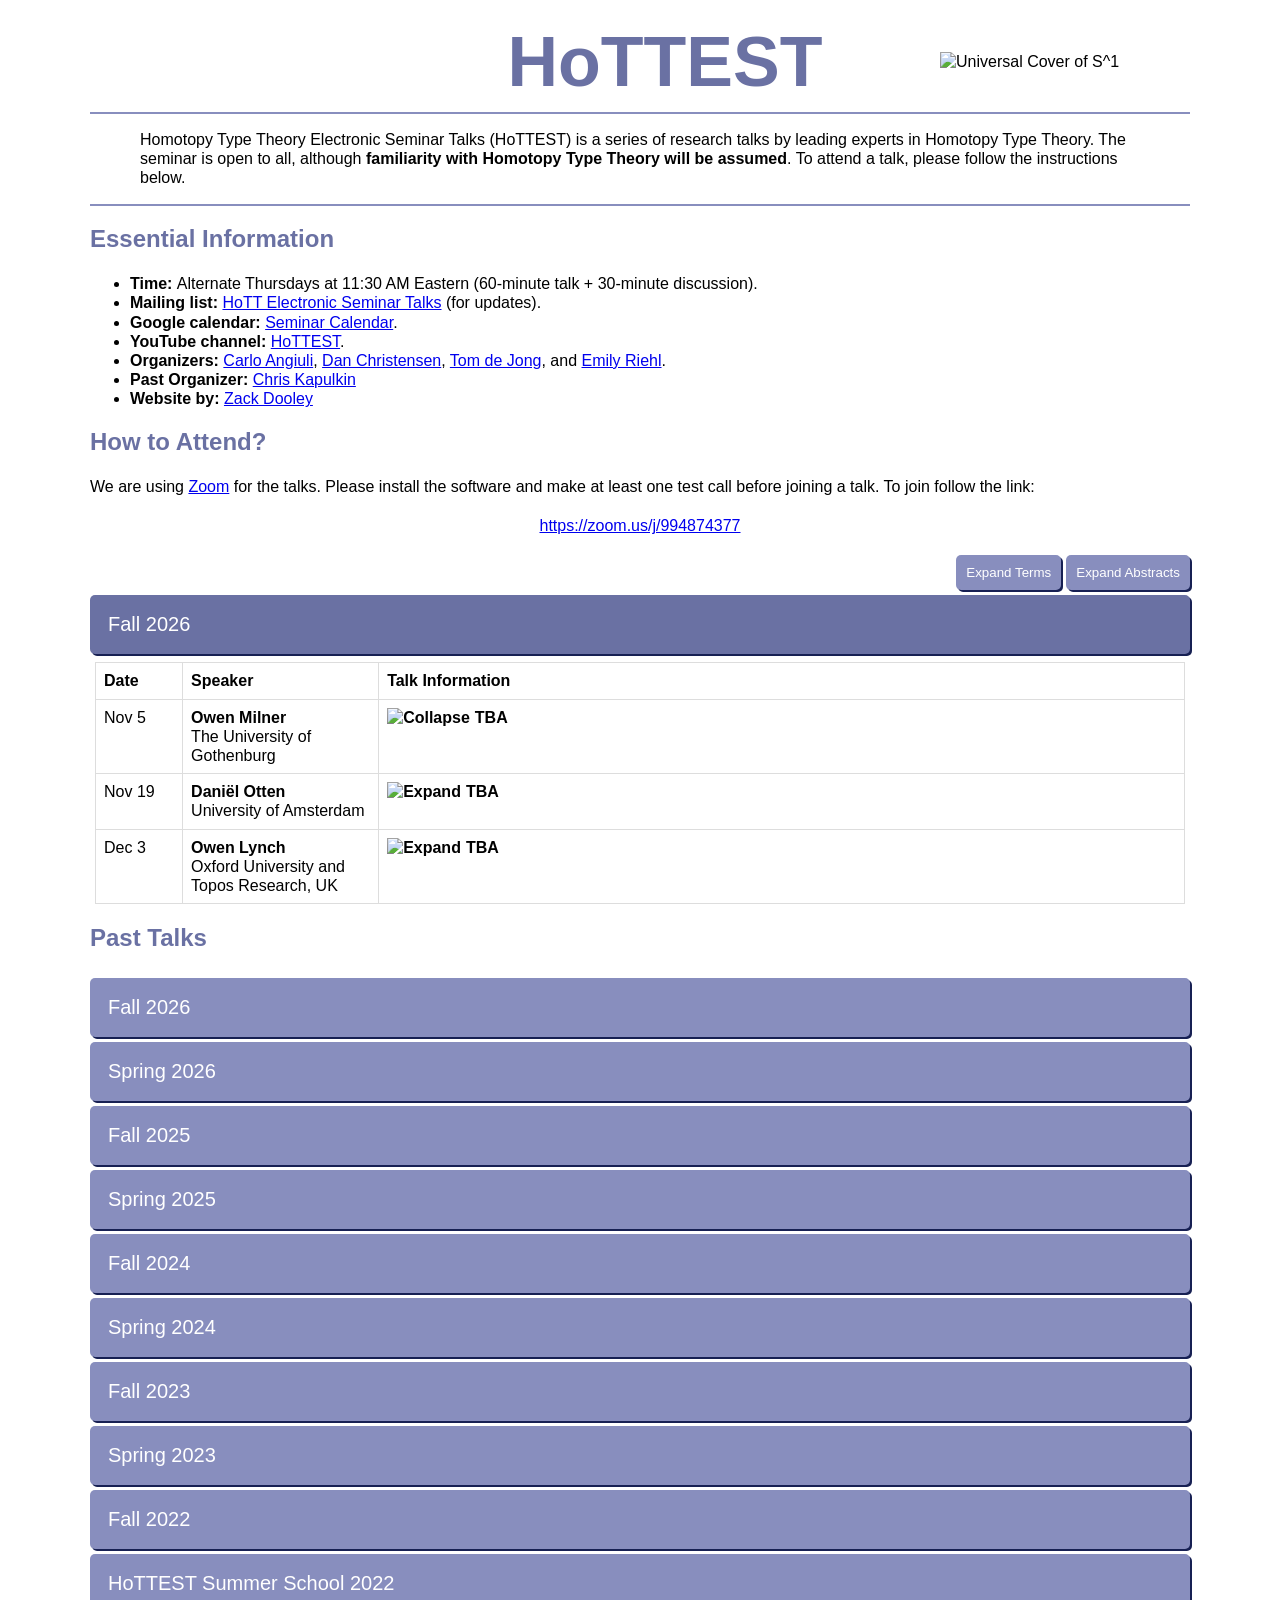
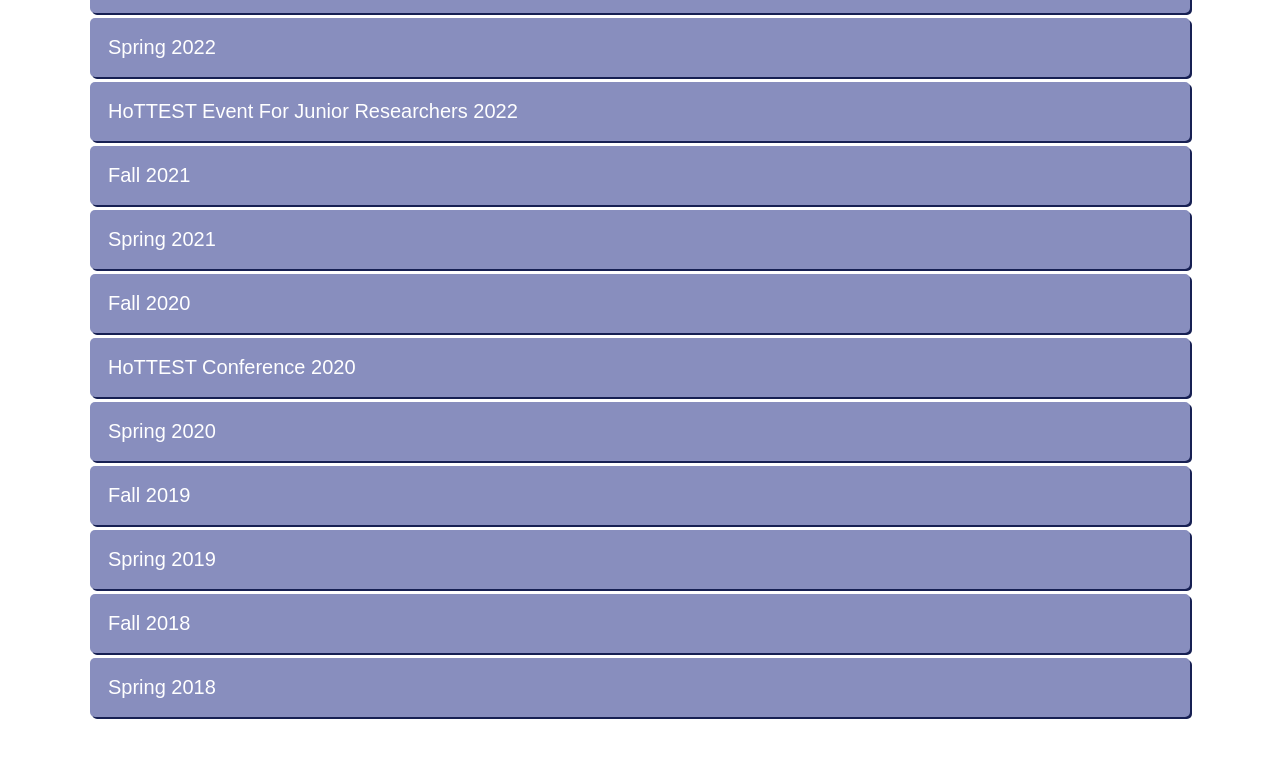
==== index.html @ 98d2d680 "Chuangjie Xu slides and youtube link" ====
<!DOCTYPE html>
<html lang="en">
  <head>
    <meta name="viewport" content="width=device-width, initial-scale=1">
    <meta charset="utf-8">
    <link rel="stylesheet" href="css/style.css">
    <base target="_blank">
    <title>HoTTEST</title>
    <link rel="icon" type="image/x-icon" href="/images/favicon.svg">
  </head>
  <body>
    <div id="container">
      <div id="title">
        <div style="width: 300px;"></div>
        <h1 style="flex: 1;text-align: center; margin: 0;">HoTTEST</h1>
        <img src="images/universal-cover.png" alt="Universal Cover of S^1" style="width: 250px;">
      </div>
      <hr style="border: 1px solid #888ebe;">
      <p style="margin-left: auto; margin-right: auto; max-width: 1000px;">
    Homotopy Type Theory Electronic Seminar Talks (HoTTEST) is a series of research talks by leading experts in Homotopy Type Theory.
    The seminar is open to all, although <strong>familiarity with Homotopy Type Theory will be assumed</strong>.
    To attend a talk, please follow the instructions below.</p>
      <hr style="border: 1px solid #888ebe;">
      <h2>Essential Information</h2>
      <ul>
        <li><strong>Time: </strong>Alternate Thursdays at 11:30 AM Eastern (60-minute talk + 30-minute discussion).</li>
        <li><strong>Mailing list: </strong><a href="https://groups.google.com/forum/#!forum/hott-electronic-seminar-talks">HoTT Electronic Seminar Talks</a> (for updates).</li>
        <li><strong>Google calendar: </strong><a href="https://calendar.google.com/calendar/embed?src=0a4ik9o5vhkgjlnk6no3ttnuko%40group.calendar.google.com&amp;ctz=America%2FToronto">Seminar Calendar</a>.</li>
        <li><strong>YouTube channel: </strong><a href="https://www.youtube.com/channel/UC-9jDbJ-HegCFuWuam1SfvQ">HoTTEST</a>.</li>
        <li><strong>Organizers: </strong><a href="https://www.carloangiuli.com/">Carlo Angiuli</a>,
        <a href="https://jdc.math.uwo.ca/">Dan Christensen</a>,
        <a href="https://tdejong.com/">Tom de Jong</a>, and
        <a href="https://emilyriehl.github.io/">Emily Riehl</a>.</li>
        <li>
        <strong>Past Organizer: </strong>
        <a href="https://www.math.uwo.ca/faculty/kapulkin/index.html">Chris Kapulkin</a>
        <li>
          <strong>Website by: </strong>
          <a href="https://doolster.github.io/">Zack Dooley</a>
        </li>
      </ul>
      <h2>How to Attend?</h2>
      <p>We are using <a href="https://zoom.us">Zoom</a> for the talks. Please install the software and make at least one test call before joining a talk. To join follow the link:</p>
      <p style="text-align: center; margin: 20px;">
        <a href="https://zoom.us/j/994874377">https://zoom.us/j/994874377</a>
      </p>
      <div class="expand-all-container">
        <button id="expand-term-btn" class="button expand-all">Expand Terms</button>
        <button id="expand-abst-btn" class="button expand-all">Expand Abstracts</button>
      </div>
      <button class="accordion">Fall 2026</button>
      <div class="panel">
        <table>
          <tr>
            <th>Date</th>
            <th>Speaker</th>
            <th>Talk Information</th>
          </tr>
          <tr>
            <td class="date">Nov 5</td>
            <td class="speaker">Owen Milner<div class="school">The University of Gothenburg</div></td>
            <td>
              <p class="talk-title">TBA <span class="icons"></span></p>
              <div class="abstract"></div>
            </td>
          </tr>
          <tr>
            <td class="date">Nov 19</td>
            <td class="speaker">Daniël Otten<div class="school">University of Amsterdam</div></td>
            <td>
              <p class="talk-title">TBA <span class="icons"></span></p>
              <div class="abstract"></div>
            </td>
          </tr>
          <tr>
            <td class="date">Dec 3</td>
            <td class="speaker">Owen Lynch<div class="school">Oxford University and Topos Research, UK</div></td>
            <td>
              <p class="talk-title">TBA <span class="icons"></span></p>
              <div class="abstract"></div>
            </td>
          </tr>
        </table>
      </div>
      <h2>Past Talks</h2>
      <button class="accordion">Fall 2026</button>
      <div class="panel">
        <table>
          <tr>
            <th>Date</th>
            <th>Speaker</th>
            <th>Talk Information</th>
          </tr>
          <tr>
            <td class="date">Oct 22</td>
            <td class="speaker">Chuangjie Xu</td>
            <td>
              <p class="talk-title">What is a successor within an ordinal, constructively? <span class="icons"><a href="https://youtu.be/ccowq-hEc7s"><img src="images/youtube.webp" width="20" alt="YouTube video" /></a><a href="hottestfiles/Xu-2026-10-22-HoTTEST.pdf"><img src="images/pdf.png" width="20" alt="Slides" /></a></span></p>
              <div class="abstract">
                <p>Constructive ordinal theory is subtle. For example, the existence of an exponentiation operation on ordinals satisfying the full classical specification implies excluded middle [1]. This talk turns to a seemingly more elementary question: what does it mean for one element of an ordinal to be a successor of another?</p>
                <p>To see why this is not obvious, consider Brouwer trees defined as a quotient inductive-inductive type [2]. This type is an ordinal and has a constructor producing the least element strictly above its input, which is a natural candidate for a successor operation. Does this operation also satisfy the familiar property that, for every x, each element below the successor of x is either below x or equal to x? If this cannot be proved constructively, could another successor operation on Brouwer trees satisfy it?  If not, in which other ordinals does such an operation exist?</p>
                <p>Such questions lead us to compare several notions of successor within an ordinal, working in homotopy type theory. These notions coincide classically but separate constructively. We study implications between them and examine their mathematical roles, for instance in determining which successor properties exclude limit elements.  We also consider examples drawn from the ordinal of ordinals, plump ordinals, and Cantor normal forms. The results are formalized in Agda.</p>
                <p>The aim is to open a discussion about which successor properties are needed for different mathematical purposes and how the answers might guide the constructive development of ordinal theory.</p>
                <p>[1] T. de Jong, N. Kraus, F. Nordvall Forsberg and C. Xu. Ordinal exponentiation in homotopy type theory. LICS 2025.</p>
                <p>[2] N. Kraus, F. Nordvall Forsberg and C. Xu. Type-theoretic approaches to ordinals. TCS, vol. 957, 2023.</p>
              </div>
            </td>
          </tr>
          <tr>
            <td class="date">Oct 8</td>
            <td class="speaker">Steve Awodey<div class="school">Carnegie Mellon University</div></td>
            <td>
              <p class="talk-title">Path types in Algebraic Type Theory <span class="icons"><a href="https://youtu.be/XukrhxOBjUs"><img src="images/youtube.webp" width="20" alt="YouTube video" /></a><a href="hottestfiles/Awodey-2026-10-08-HoTTEST.pdf"><img src="images/pdf.png" width="20" alt="Slides" /></a></span></p>
              <div class="abstract">
                <p>We propose a new approach to the semantics of identity types in intensional Martin-Löf type theory. The setting is quite general, assuming only a category with finite limits and an exponentiable interval. It therefore applies to many different cases such as clans [1], model categories [2], path categories [3], categories with families [4], and natural models [5]. This approach is being used in the HoTTLean project [6], where it has already been formalized in Lean.</p>
                <p>The specification of extensional identity types in natural models paralleled that of the other type formers Σ and Π, but the treatment of the intensional case was less uniform. The latter was updated in [7] to a cleaner account suggested by R. Garner using polynomial functors. Here that approach is improved further by employing an interval to give a specification entirely analogous to that of the other type formers; it requires namely a pullback diagram involving the universe and its path type.</p>
                <p>The interval is also used to specify a (Hurewicz) fibration structure on the universe. The combination of these two conditions suffices to validate the usual rules for intensional identity types. The presence of an interval moreover relates the new approach to that of cubical type theory [8].</p>
                <p>Many familiar models of type theory are subsumed as examples, including locally cartesian closed categories (the 0-truncated case), the usual groupoid model (the 1-truncated case), and certain monoidal model categories, such as simplicial and cubical sets [9] (the untruncated case).</p>
                <p>[1] André Joyal. Notes on clans and tribes. arXiv:1710.10238, 2017.<br>[2] Michael Shulman. All (∞,1)-toposes have strict univalent universes. arXiv:1904.07004, 2019.<br>[3] Benno van den Berg and Ieke Moerdijk. Exact completion of path categories and algebraic set theory: Part I: Exact completion of path categories. Journal of Pure and Applied Algebra, 222(10), 2018.<br>[4] Simon Castellan, Pierre Clairambault, and Peter Dybjer. Categories with families: Unityped, simply typed, and dependently typed. In Joachim Lambek: The Interplay of Mathematics, Logic, and Linguistics. Springer, 2021.<br>[5] Steve Awodey. Natural models of homotopy type theory. Mathematical Structures in Computer Science, 28(2), 2016.<br>[6] Joseph Hua, Steve Awodey, Mario Carneiro, Sina Hazratpour, Wojciech Nawrocki, Spencer Woolfson, and Yiming Xu. HoTTLean: Formalizing the meta-theory of HoTT in Lean. TYPES 2025.<br>[7] Steve Awodey. Algebraic type theory. International Category Theory Conference CT2024. Santiago de Compostela, Spain, 2024.<br>[8] Cyril Cohen, Thierry Coquand, Simon Huber, and Anders Mörtberg. Cubical type theory: A constructive interpretation of the univalence axiom. TYPES 2015.<br>[9] Steve Awodey. Cartesian cubical model categories. Volume 2385 of Lecture Notes in Mathematics. Springer, 2026.</p>
              </div>
            </td>
          </tr>
          <tr>
            <td class="date">Sep 24</td>
            <td class="speaker">Meven Lennon-Bertrand<div class="school">ENS Rennes</div></td>
            <td>
              <p class="talk-title">What it takes to verify a kernel and a new way to prove it <span class="icons"><a href="https://youtu.be/7BhFr80qC68"><img src="images/youtube.webp" width="20" alt="YouTube video" /></a><a href="hottestfiles/Lennon-Bertrand-2026-09-24-HoTTEST.pdf"><img src="images/pdf.png" width="20" alt="Slides" /></a></span></p>
              <div class="abstract">
                <p>Dependent type theory is maybe the most expressive logic currently available. It is particularly good at letting its users directly and naturally express their mathematical ideas, without going through complicated encodings. However, this comes at a cost for those who build proof assistants based on type theory: constructing a kernel, the part of the system dedicated to checking a proof's correctness, is not an easy task! In this talk I'll give an overview of the difficulties one faces when trying to verify the correctness of such a kernel, in particular how I have come to view a set of properties I call *definitional inversions* as particularly critical. I'll also show a new approach, via domain theory, to establish these properties.</p>
              </div>
            </td>
          </tr>
        </table>
      </div>
      <button class="accordion">Spring 2026</button>
      <div class="panel">
        <table>
          <tr>
            <th>Date</th>
            <th>Speaker</th>
            <th>Talk Information</th>
          </tr>
          <tr>
            <td class="date">Apr 16</td>
            <td class="speaker">Freek Geerligs<div class="school">University of Gothenburg</div></td>
            <td>
              <p class="talk-title">Synthetic Stone duality <span class="icons"><a href="https://youtu.be/_ic2kv-4FRk"><img src="images/youtube.webp" width="20" alt="YouTube video" /></a><a href="hottestfiles/Geerligs-2026-04-16.pdf"><img src="images/pdf.png" width="20" alt="Slides" /></a></span></p>
              <div class="abstract">
                <p>In this talk, we will give an overview of Synthetic Stone duality (<a href="https://drops.dagstuhl.de/entities/document/10.4230/LIPIcs.TYPES.2024.3">https://drops.dagstuhl.de/entities/document/10.4230/LIPIcs.TYPES.2024.3</a>). We will then discuss some related work in progress.</p>
                <p>Synthetic Stone duality is an extension of homotopy type theory with four axioms.  These axioms are strong enough to decide Bishop's omniscience principles. We introduce a (synthetic) topology on any type, such that all functions are continuous.  We are interested in Stone spaces and compact Hausdorff spaces, where the topology behaves as one would expect. In particular, we can define the (topological) interval and show that all functions are continuous in the epsilon-delta sense.</p>
                <p>Currently, we are working on a paper with a method for calculating cohomology with countably presented coefficients for compact Hausdorff spaces. We are also interested in a correspondence between homotopical concepts defined using traditional topology (using paths from the topological interval) and homotopy type theory (using identity types).</p>
                <p>This talk will contain joint work with Reid Barton, Felix Cherubini, Thierry Coquand, and Hugo Moeneclaey.</p>
              </div>
            </td>
          </tr>
          <tr>
            <td class="date">Apr 2</td>
            <td class="speaker">Szumi Xie<div class="school">Eötvös Loránd University</div></td>
            <td>
              <p class="talk-title">The groupoid-syntax of type theory is a set <span class="icons"><a href="https://youtu.be/pC6VB-hDTpQ"><img src="images/youtube.webp" width="20" alt="YouTube video" /></a><a href="hottestfiles/Xie-2026-04-02-HoTTEST.pdf"><img src="images/pdf.png" width="20" alt="Slides" /></a></span></p>
              <div class="abstract">
                <p>Categories with families (CwFs) have been used to define the semantics of type theory in type theory. In the setting of homotopy type theory, one of the limitations of the traditional notion of CwFs is the requirement to set-truncate types, which excludes models based on univalent categories, such as the standard set model. To address this limitation, I will introduce the notion of groupoid categories with families (GCwFs), which truncates types at the groupoid level and incorporates coherence equations.</p>
                <p>I will demonstrate that the initial GCwF for a type theory with some type formers is set-truncated, using a technique called α-normalization.  This allows us to utilize the conventional intrinsic syntax of type theory while enabling interpretations in semantically richer and more natural models.</p>
                <p>I will also present a generalization of GCwFs and discuss its relation to comprehension categories.</p>
                <p>This talk is based on joint work with Thorsten Altenkirch and Ambrus Kaposi (<a href="https://doi.org/10.4230/LIPIcs.CSL.2026.40">doi:10.4230/LIPIcs.CSL.2026.40</a>).</p>
              </div>
            </td>
          </tr>
          <tr>
            <td class="date">Mar 19</td>
            <td class="speaker">Astra Kolomatskaia<div class="school">Wesleyan University</div></td>
            <td>
              <p class="talk-title">Displayed Type Theory: indexed modalities and analytic higher structures <span class="icons"><a href="https://youtu.be/WRDpXz9-WQo"><img src="images/youtube.webp" width="20" alt="YouTube video" /></a><a href="hottestfiles/Kolomatskaia-2026-03-19.pdf"><img src="images/pdf.png" width="20" alt="Slides" /></a></span></p>
              <div class="abstract">
                <p>I have historically encountered a number of difficulties in communicating my work to others. The process of preparing this talk has thus involved engaging with throughlines in the type theory literature and has helped me identify places in which building bridges was necessary.</p>
                <p>My joint work with Mike Shulman introduced <em>Displayed Type Theory</em> [dTT], which syntactically admits a construction of semi-simplicial types in a way that then semantically admits interpretation into arbitrary Grothendieck (∞,1)-topoi. This result is not novel as stated: First, it is not a syntactic construction in Book HoTT. Second, syntactic constructions of SSTs were a foremost consideration in the development of 2LTT, and Elif Üsküplü's analysis shows that the inner layer of 2LTT, when enriched with an axiom of cofibrant exo-nats, is general with respect to Grothendieck (∞,1)-topos semantics.</p>
                <p>In this talk, I would like to explicitly set aside novelty claims, and focus on sticking points that are important in the sense of being necessary for building communication bridges.</p>
                <p>The threads I would like to address are: the history of coherence theorems in constructions of models for dependent and univalent type theories, the emergence of constructive models of univalence and subsequent emergence of cubical type theories, and the initially parallel history of type theories with internalised parametricity and of modal type theories, all of which lead to a current landscape in which these threads merge by way of carcinization [convergent evolution] into interval-based cubical type theories situated in the framework of Orton and Pitts, which allows for modular conversion of diagram models on cube categories into constructive models of univalence by way of slotting in a notion of fibrancy subject to well-understood axioms.</p>
                <p>There are several grounds on which dTT does not currently seem to slot into the Orton and Pitts framework or admit an interval-based treatment. The foremost point is that dTT reifies in syntax properties of the direct category of unary semi-cubes [no symmetries or degeneracies]. The lack of degeneracies in the index category brings about considerations of modal guarding that are subtly different from the modal considerations already present in the Orton and Pitts picture [this extends even to the full framework of multi-modal type theories as in the work of Nuyts and Devriese on transpension], and ties closely to the current understanding of interval based theories. Further, I feel that there are aspects of dTT that are unintelligible without careful delineation of the current usage of the phrase <em>"internal model"</em> within the literature.</p>
                <p>The tail end of this talk will discuss the prospect of formalising higher category theory in dTT. This approach may be meaningfully described as an <em>analytic</em> counterpart to existing synthetic theories. I will formally introduce a Narya construction of Kan complexes from May 2024 in joint work with Kevin Carlson and Reed Mullanix, and discuss ongoing work with Reed in developing a shape/cofibration layer for dTT that seems necessary for further progress.</p>
                <p>Displayed Type Theory is joint work with Mike Shulman<br>The construction of Kan complexes in Narya is joint work with Kevin Carlson and Reed Mullanix<br>The shape/cofibration theory for dTT is in-progress joint work with Reed Mullanix</p>
              </div>
            </td>
          </tr>
          <tr>
            <td class="date">Mar 5</td>
            <td class="speaker">Ayberk Tosun<div class="school">Zeroth Research</div></td>
            <td>
              <p class="talk-title">Constructive and predicative locale theory in univalent foundations <span class="icons"><a href="https://youtu.be/3jk1INJgcqs"><img src="images/youtube.webp" width="20" alt="YouTube video" /></a><a href="hottestfiles/Tosun-2026-03-05-HoTTEST.pdf"><img src="images/pdf.png" width="20" alt="Slides" /></a></span></p>
              <div class="abstract">
                <p>I will present a constructive and predicative development of locale theory in HoTT/UF (j.w.w. Martín Escardó), with a particular focus on the theory of spectral and Stone locales. The traditional approach to the predicative development of point-free topology is to work with presentations of locales known as <i>formal topologies</i>. We take a different approach: we work directly with frames and locales, keeping careful track of the universes involved and adopting certain size assumptions to ensure that the theory remains amenable to predicative development. Although many fundamental constructions of locale theory appear to rely on impredicativity, these can be circumvented under rather natural size assumptions.</p>
                <p>I will discuss the notions of spectral, regular, zero-dimensional, and Stone locales in this foundational setting, and present a predicative form of Stone duality for spectral locales: the category of large, locally small, and small-complete spectral locales (and spectral maps) is dually equivalent to the category of small distributive lattices. I will also present a predicative construction of the patch locale of a spectral locale, which allows us to exhibit Stone locales as a coreflective subcategory of spectral locales. Finally, I will discuss the point-free topology of Scott domains, whose Scott locales are always spectral. This links our development of locale theory to de Jong and Escardó's predicative development of domain theory in HoTT/UF.</p>
                <p>The development is entirely formalized in Agda as part of Escardó's TypeTopology library: <a href="https://martinescardo.github.io/TypeTopology/Locales.index.html">https://martinescardo.github.io/TypeTopology/Locales.index.html</a></p>
              </div>
            </td>
          </tr>
          <tr>
            <td class="date">Feb 19</td>
            <td class="speaker">Bastiaan Cnossen<div class="school">University of Regensburg</div></td>
            <td>
              <p class="talk-title">Synthetic category theory in CaTT <span class="icons"><a href="https://youtu.be/FfDWYXP7SBc"><img src="images/youtube.webp" width="20" alt="YouTube video" /></a><a href="hottestfiles/Cnossen-2026-02-19.pdf"><img src="images/pdf.png" width="20" alt="Slides" /></a></span></p>
              <div class="abstract">
                <p>Up to now, most approaches to a synthetic theory of categories are based on Martin-Löf type theory (e.g. directed/simplicial type theory). In this talk, I discuss some first explorations for using the type theory CaTT as a basis for synthetic category theory.</p>
                <p>The type theory CaTT, developed by Finster and Mimram, captures the internal language of a weak ω-category: a categorical structure with n-morphisms for every n with operations satisfying the weakest possible form of coherence laws.  Unlike HoTT, CaTT may be interpreted directly within any (∞,1)-category, without need for intricate strictification results. In particular, CaTT has a model given by the (∞,1)-category Cat of small (∞,1)-categories.</p>
                <p>The long-term goal of our project is to enhance CaTT with additional rules capturing the internal language of Cat. In this talk I will focus on a first step: after explaining the basics of CaTT, I will formulate additional rules in CaTT that force its models to be (∞,1)-categories with products, pullbacks and/or internal homs. I will further explain how we hope to extend this in the future. Everything is joint with Ivan Kobe.</p>
              </div>
            </td>
          </tr>
          <tr>
            <td class="date">Feb 5</td>
            <td class="speaker">Benedikt Ahrens<div class="school">Delft University of Technology</div></td>
            <td>
              <p class="talk-title">A type theory for comprehension categories <span class="icons"><a href="https://youtu.be/dCOZGKbSQSo"><img src="images/youtube.webp" width="20" alt="YouTube video" /></a><a href="hottestfiles/Ahrens-2026-02-05-HoTTEST.pdf"><img src="images/pdf.png" width="20" alt="Slides" /></a></span></p>
              <div class="abstract">
                <p>Recent models of intensional type theory have been constructed in algebraic weak factorization systems (AWFSs). AWFSs give rise to comprehension categories that feature non-trivial morphisms between types; these morphisms are not used in the standard interpretation of Martin-Löf type theory in comprehension categories.</p>
                <p>We develop a type theory that internalizes morphisms between types, reflecting this semantic feature back into syntax. Our type theory comes with Π-, Σ-, and identity types. We discuss how it can be viewed as an extension of Martin-Löf type theory with coercive subtyping, as sketched by Coraglia and Emmenegger. We furthermore define semantic structure that interprets our type theory and prove a soundness result. Finally, we exhibit many examples of the semantic structure, yielding a plethora of interpretations.</p>
                <p>This talk is based on joint work with Niyousha Najmaei, Niels van der Weide, and Paige Randall North published in <a href="https://doi.org/doi:10.1145/3776725">doi:10.1145/3776725</a>.</p>
              </div>
            </td>
          </tr>
        </table>
      </div>
      <button class="accordion">Fall 2025</button>
      <div class="panel">
        <table>
          <tr>
            <th>Date</th>
            <th>Speaker</th>
            <th>Talk Information</th>
          </tr>
          <tr>
            <td class="date">Dec 4</td>
            <td class="speaker">Matteo Spadetto<div class="school">Université de Nantes</div></td>
            <td>
              <p class="talk-title">Different descriptions of the semantics of computation axioms <span class="icons"><a href="https://youtu.be/YjKYBw1gMLk"><img src="images/youtube.webp" width="20" alt="YouTube video" /></a><a href="hottestfiles/Spadetto-2025-12-04-HoTTEST.pdf"><img src="images/pdf.png" width="20" alt="Slides" /></a></span></p>
              <div class="abstract">
                <p>We discuss three ways of formulating the semantics of type theory (syntactic, (higher) categorical, and homotopy theoretic) and the relationships between them, focusing on concrete examples provided by axiomatic type constructors.</p>
              </div>
            </td>
          </tr>
          <tr>
            <td class="date">Nov 6</td>
            <td class="speaker">Stefania Damato<div class="school">University of Nottingham</div></td>
            <td>
              <p class="talk-title">The Groupoid CwF of Containers <span class="icons"><a href="https://youtu.be/s1LEIXXm6JM"><img src="images/youtube.webp" width="20" alt="YouTube video" /></a><a href="hottestfiles/Damato-2025-11-06-HoTTEST.pdf"><img src="images/pdf.png" width="20" alt="Slides" /></a></span></p>
              <div class="abstract">
                <p>The original definition of a category with families (CwF) gives rise to some coherence issues when working intensionally. For example, the set model and the presheaf model technically do not fit this definition because their collections of types form groupoids and not h-sets. Altenkirch and Kaposi have previously introduced a CwF of containers which suffers from similar coherence issues in the intensional setting. In this talk, I will present ongoing work on fixing these issues for the container case by defining a groupoid CwF (GCwF) of containers. A GCwF allows us to have types forming groupoids, while requiring us to prove some extra coherences.</p>
              </div>
            </td>
          </tr>
          <tr>
            <td class="date">Oct 23</td>
            <td class="speaker">Axel Ljungström<div class="school">University of Nottingham</div></td>
            <td>
              <p class="talk-title">A formalisation of the Serre finiteness theorem <span class="icons"><a href="https://youtu.be/UNBfyeB9u1s"><img src="images/youtube.webp" width="20" alt="YouTube video" /></a><a href="hottestfiles/Ljungstrom-2025-10-23-HoTTEST.pdf"><img src="images/pdf.png" width="20" alt="Slides" /></a></span></p>
              <div class="abstract">
                <p>The central claim of the Serre finiteness theorem is that homotopy groups of spheres are finitely presented. Remarkably, this theorem can be proved constructively in HoTT. A particular consequence of this is that we get a completely synthetic proof of Brown's result that we, at least in theory, can compute (in the computer scientist's sense of the word) any homotopy group of any sphere! The HoTT proof of the Serre finiteness theorem, which is due to Barton and Campion, quickly inspired the launching of a rather extensive formalisation project, with the end-goal of verifying Barton and Campion's proof in Cubical Agda. About a month ago, this formalisation was finally completed.</p>
                <p>In this talk, I'll give a rough outline of the Barton and Campion's proof. In my presentation, I will try to follow the timeline of the formalisation project and emphasise whenever the formalisation actually ended up leading to simplifications of the original pen-and-paper proof. I will also take the opportunity to mention some recent work on CW complexes which turned out to play an important role in both the formalisation and the pen-and-paper proof of the theorem.</p>
                <p>This is joint work with Reid Barton, Owen Milner, Anders Mörtberg and Loïc Pujet.</p>
              </div>
            </td>
          </tr>
          <tr>
            <td class="date">Oct 9</td>
            <td class="speaker">Greg Langmead<div class="school">Carnegie Mellon University</div></td>
            <td>
              <p class="talk-title">Discrete differential geometry in homotopy type theory <span class="icons"><a href="https://youtu.be/Vp8N-XQQBWY"><img src="images/youtube.webp" width="20" alt="YouTube video" /></a><a href="hottestfiles/Langmead-2025-10-09-HoTTEST.pdf"><img src="images/pdf.png" width="20" alt="Slides" /></a></span></p>
              <div class="abstract">
                <p>Type families on higher inductive types such as pushouts can capture homotopical properties of differential geometric constructions including connections, curvature, and vector fields. We define a class of pushouts based on simplicial complexes, then define principal bundles, connections, and curvature on these. We provide an example of a tangent bundle but do not prove when these must exist. We define vector fields, and the index of a vector field. Our main result is a theorem relating total curvature and total index, a key step to proving the Gauss-Bonnet theorem and the Poincaré-Hopf theorem, but without an existing definition of Euler characteristic to compare them to. We draw inspiration in part from the young field of discrete differential geometry, and in part from the original classical proofs, which often make use of triangulations and other discrete arguments.</p>
                <p>The thesis, some Agda formalization, and other details can be found on the project landing page: https://greg.langmead.info/writing/differential_geometry_in_hott/</p>
              </div>
            </td>
          </tr>
          <tr>
            <td class="date">Sep 25</td>
            <td class="speaker">Jon Sterling<div class="school">University of Cambridge</div></td>
            <td>
              <p class="talk-title">Is it time for a new proof assistant? <span class="icons"><a href="https://youtu.be/7oBkEbKJvnE"><img src="images/youtube.webp" width="20" alt="YouTube video" /></a><a href="hottestfiles/Sterling-2025-09-25-HoTTEST.pdf"><img src="images/pdf.png" width="20" alt="Slides" /></a></span></p>
              <div class="abstract">
                <p>It could be time to build a <em>non-experimental</em> proof assistant for homotopy type theory and univalent foundations. I’ll give my thoughts on what that would entail, and where we are able to contribute in the era of <em>Pax Leanica</em>, focusing on algebraic hierarchies, carefully designed user experience, and a proposed return to foundational orthodoxy.</p>
                <p>A message from the speaker: In this talk, I inadvertently referred to Conor McBride with the wrong pronouns. I’m deeply sorry to Conor for this mistake, and also to anyone else who felt alienated as a result. The uploaded slides have been corrected, but the mistake is present in the recording. Sincerely, Jon.</p>
              </div>
            </td>
          </tr>
        </table>
      </div>
      <button class="accordion">Spring 2025</button>
      <div class="panel">
        <table>
          <tr>
            <th>Date</th>
            <th>Speaker</th>
            <th>Talk Information</th>
          </tr>
          <tr>
            <td class="date">Apr 17</td>
            <td class="speaker">Mitchell Riley</td>
            <td>
              <p class="talk-title">Tiny Types and Cubical Type Theory <span class="icons"><a href="https://www.youtube.com/watch?v=qRfkxYgMZn0"><img src="images/youtube.webp" width="20" alt="YouTube video" /></a><a href="hottestfiles/Mitchell-2025-04-17-HoTTEST.pdf"><img src="images/pdf.png" width="20" alt="Slides" /></a></span></p>
              <div class="abstract">
                <p>I will present an extension of Martin-Löf Type Theory that contains a tiny object; a type for which there is an "amazing" right adjoint to the formation of function types as well as the expected left adjoint. A primary aim of the theory is to be simple enough to be used both by hand and in a (hypothetical) proof assistant. I will sketch a normalisation algorithm and discuss a few potential applications, in particular, to implementations of Cubical Type Theory.</p>
              </div>
            </td>
          </tr>
          <tr>
            <td class="date">Mar 6</td>
            <td class="speaker">Jonathan Weinberger</td>
            <td>
              <p class="talk-title">Directed univalence and the Yoneda embedding for synthetic ∞-categories <span class="icons"><a href="https://www.youtube.com/watch?v=jCU-rSBnEac"><img src="images/youtube.webp" width="20" alt="YouTube video" /></a><a href="hottestfiles/Weinberger-2025-03-06-HoTTEST.pdf"><img src="images/pdf.png" width="20" alt="Slides" /></a></span></p>
              <div class="abstract">
                <p>In this talk, I'll present recent results in synthetic ∞-category theory in an extension of homotopy type theory. An ∞-category is analogous to a 1-category, but with composition defined only up to homotopy. To reason about them in HoTT, Riehl and Shulman proposed simplicial HoTT, an extension by a directed interval, generating the shapes that model arrows and their composition.</p>
                <p>To account for fundamental constructions like the opposite category or the maximal subgroupoid, we add further type formers as modalities using Gratzer-Kavvos-Nuyts-Birkedal's framework of multimodal dependent type theory (MTT).</p>
                <p>I'll present the construction of the universe 𝒮 of small ∞-groupoids in that setting which we can show to be an ∞-category satisfying directed univalence. As an application, we can define various ∞-categories of interest in higher algebra such as ∞-monoids and ∞-groups. Furthermore, I'll show the construction of the fully functorial Yoneda embedding w.r.t. 𝒮 as well as the Yoneda lemma (which is hard to establish in set-theoretic foundations).</p>
                <p>If time permits, I will outline further developments in synthetic ∞-presheaf theory, namely first steps in the theory of Kan extensions, including a proof of Quillen's Theorem A and the properness of cocartesian fibrations.</p>
                <p>The material is joint work with Daniel Gratzer und Ulrik Buchholtz (<a href="https://arxiv.org/abs/2407.09146">https://arxiv.org/abs/2407.09146</a>, <a href="https://arxiv.org/abs/2501.13229">https://arxiv.org/abs/2501.13229</a>).</p>
              </div>
            </td>
          </tr>
          <tr>
            <td class="date">Feb 20</td>
            <td class="speaker">Martín Hötzel Escardó</td>
            <td>
              <p class="talk-title">Injective Types <span class="icons"><a href="https://www.youtube.com/watch?v=zRmbu5ro9Lc"><img src="images/youtube.webp" width="20" alt="YouTube video" /></a><a href="hottestfiles/Escardo-2025-02-20-HoTTEST.pdf"><img src="images/pdf.png" width="20" alt="Slides" /></a></span></p>
              <div class="abstract">
                <p>In previous work, we established results about injective types in HoTT/UF, including characterizations, closure properties, and examples. In recent current work, in collaboration with Tom de Jong, we have developed more examples and counter-examples, as well as a better understanding of the landscape. In this talk I will present these old and new ideas.</p>
              </div>
            </td>
          </tr>
          <tr>
            <td class="date">Feb 6</td>
            <td class="speaker">Mario Carneiro</td>
            <td>
              <p class="talk-title">Lean4Lean: Towards a Verified Typechecker for Lean, in Lean <span class="icons"><a href="https://www.youtube.com/watch?v=t0kHC0YxjLc"><img src="images/youtube.webp" width="20" alt="YouTube video" /></a><a href="hottestfiles/Carneiro-2025-02-06-HoTTEST.pdf"><img src="images/pdf.png" width="20" alt="Slides" /></a></span></p>
              <div class="abstract">
                <p>This talk will present Lean4Lean, a project to construct a verified checker for the Lean theorem prover in the style of MetaCoq. It consists of a new "external verifier" for Lean, written in Lean. It is the first complete verifier for Lean 4 other than the reference implementation in C++ used by Lean itself, and the new verifier is competitive with the original, running between 20% and 50% slower and usable to verify all of Lean's mathlib library, forming an additional step in Lean's aim to self-host the full elaborator and compiler. The second part of the project concerns the type theory itself, and establishing its properties (in spite of several known negative results about the behavior of the type system), with the ultimate goal of being able to show that the verifier is correct to a specification of the type theory, and that the type theory is consistent relative to ZFC with countably many inaccessible cardinals. This work is still ongoing but we plan to use this project to help justify any future changes to the kernel and type theory and ensure unsoundness does not sneak in through either the abstract theory or implementation bugs.</p>
              </div>
            </td>
          </tr>
        </table>
      </div>
      <button class="accordion">Fall 2024</button>
      <div class="panel">
        <table>
          <tr>
            <th>Date</th>
            <th>Speaker</th>
            <th>Talk Information</th>
          </tr>
          <tr>
            <td class="date">Dec 5</td>
            <td class="speaker">Paige North</td>
            <td>
              <p class="talk-title">Coinductive control of inductive data types <span class="icons"><a href="https://www.youtube.com/watch?v=8nGTQZy37Q0"><img src="images/youtube.webp" width="20" alt="YouTube video" /></a><a href="hottestfiles/North-2024-12-05-HoTTEST.pdf"><img src="images/pdf.png" width="20" alt="Slides" /></a></span></p>
              <div class="abstract">
                <p>In classical programming language theory, characterizing data types as initial algebras of an endofunctor that represents a specification of the data types is an important tool. In this work, we observe that the category of algebras of such an endofunctor is often enriched in its category of coalgebras. This enrichment carries strictly more information than the traditional, unenriched category. For example, when considering the endofunctor whose initial algebra is the natural numbers, we find that the enrichment encodes a notion of `partial' homomorphism, while the unenriched category encodes only `total' homomorphisms. We can also leverage this extra information to generalize the notion of initial algebras, following the theory of weighted limits. This is joint work with Maximilien Péroux and Lukas Mulder.</p>
              </div>
            </td>
          </tr>
          <tr>
            <td class="date">Nov 21</td>
            <td class="speaker">Niels van der Weide</td>
            <td>
              <p class="talk-title">The internal languages of univalent categories <span class="icons"><a href="https://www.youtube.com/watch?v=Yk09KrBNUt4"><img src="images/youtube.webp" width="20" alt="YouTube video" /></a><a href="hottestfiles/Weide-2024-11-21-HoTTEST.pdf"><img src="images/pdf.png" width="20" alt="Slides" /></a></span></p>
              <div class="abstract">
                <p>Internal language theorems are fundamental in categorical logic, since they express an equivalence between syntax and semantics. One of such theorems was proven by Clairambault and Dybjer, who corrected the result originally by Seely. More specifically, they constructed a biequivalence between the bicategory of locally Cartesian closed categories and the bicategory of democratic categories with families with extensional identity types, ∑-types, and ∏-types. This theorem expresses that, up to adjoint equivalence, the internal language of locally Cartesian closed categories is extensional Martin-Löf type theory with dependent sums and products.</p>
                <p>In this talk, we prove the theorem by Clairambault and Dybjer for univalent categories, and we extend their biequivalence to various classes of toposes, among which are ∏-pretoposes and elementary toposes. Univalent categories give an interesting framework for studying internal language theorems of dependent type theory. This is because of the fact that univalent categories are identified up to adjoint equivalence, and that internal language theorems give us biequivalence for various classes of categories and theories. In addition, we shall see that univalence gives us several ways to simplify the necessary constructions and proofs, because it allows us to transfer properties and structure along equivalences for free.</p>
                <p>The results in this paper have been formalized using the proof assistant Coq and the UniMath library. The material in this talk is based on the preprint <a href="https://arxiv.org/abs/2411.06636">https://arxiv.org/abs/2411.06636</a>.</p>
              </div>
            </td>
          </tr>
          <tr>
            <td class="date">Nov 7</td>
            <td class="speaker">Tashi Walde</td>
            <td>
              <p class="talk-title">An axiomatization of synthetic category theory <span class="icons"><a href="https://www.youtube.com/watch?v=fiKKDu2b22o"><img src="images/youtube.webp" width="20" alt="YouTube video" /></a><a href="hottestfiles/Walde-2024-11-07-HoTTEST.pdf"><img src="images/pdf.png" width="20" alt="Slides" /></a></span></p>
              <div class="abstract">
                <p>We propose an axiomatization of synthetic categories that allows to develop most of (infinity-)category theory from first principles, without relying on explicit set-theoretic models.</p>
                <p>We expect that such a synthetic theory can make it easier to practice (infinity-)category theory for non-experts and teach it to beginners; moreover, it lends itself to formalization in proof assistants.</p>
                <p>This talk is based on an ongoing long-term project with D.-C. Cisinski, B. Cnossen and K. Nguyen.</p>
              </div>
            </td>
          </tr>
          <tr>
            <td class="date">Oct 24</td>
            <td class="speaker">Max Zeuner</td>
            <td>
              <p class="talk-title">Univalent foundations of constructive algebraic geometry <span class="icons"><a href="https://www.youtube.com/watch?v=DJNisW5m1BA"><img src="images/youtube.webp" width="20" alt="YouTube video" /></a><a href="hottestfiles/Zeuner-2024-10-24-HoTTEST.pdf"><img src="images/pdf.png" width="20" alt="Slides" /></a></span></p>
              <div class="abstract">
                <p>HoTT/UF aims not only to be framework for synthetic homotopy theory, but also a suitable foundation for "set-level" constructive mathematics. In this talk we want to support this claim by discussing how the basic theory of schemes, the fundamental notion of modern algebraic geometry, can be set up in HoTT/UF. The classical literature contains two different approaches to schemes: schemes as locally ringed spaces and schemes as functors. We will show how both of these can be made constructive and predicative and discuss what kind of issues arise when defining qcqs-schemes using either approach in HoTT/UF. Finally, we give a sketch of a univalent proof that the two constructive definitions coincide.</p>
              </div>
            </td>
          </tr>
          <tr>
            <td class="date">Oct 10</td>
            <td class="speaker">Floris van Doorn</td>
            <td>
              <p class="talk-title">Formalizing a proof of Carleson's theorem <span class="icons"><a href="https://www.youtube.com/watch?v=vMEGU8fL1xM"><img src="images/youtube.webp" width="20" alt="YouTube video" /></a><a href="hottestfiles/van-Doorn-2024-10-10-HoTTEST.pdf"><img src="images/pdf.png" width="20" alt="Slides" /></a></span></p>
              <div class="abstract">
                <p>A fundamental question in Fourier analysis is the Fourier inversion theorem, which states that for nice functions, applying the Fourier transform twice gives the original function back up to reversal. This is true for continuously differentiable functions, but the situation is a lot more subtle for e.g. continuous functions. In this case the Fourier transform might not be integrable, and one has to consider improper integrals. Moreover, this improper integral need not converge at every point, but in 1966 Lennart Carleson proved that it does converge at almost all points for functions on the real line. This result follows from the boundedness of the Carleson operator. Carleson's proof is famously hard to read, and there are no known easy proofs of this theorem.</p>
                <p>We have proven a generalization of the boundedness of the Carleson's operator in the setting of doubling metric measure spaces, and we are currently working on formalizing the entire proof in the proof assistant Lean, based on a detailed blueprint we wrote first. This advanced formalization is possible because of Lean's large mathematical library Mathlib.</p>
                <p>In this talk I will give an overview of the project including its practical aspects, as well as highlighting some other exciting projects around Mathlib. No background in Fourier analysis is assumed.</p>
                <p>This is joint work with Lars Becker, Leo Diedering, Asgar Jamneshan, Rajula Srivastava, Jeremy Tan, Christoph Thiele and others.</p>
              </div>
            </td>
          </tr>
          <tr>
            <td class="date">Sep 26</td>
            <td class="speaker">Reid Barton</td>
            <td>
              <p class="talk-title">Directed aspects of condensed type theory <span class="icons"><a href="https://www.youtube.com/watch?v=0elJcaw5NWw"><img src="images/youtube.webp" width="20" alt="YouTube video" /></a><a href="hottestfiles/Barton-2024-09-26-HoTTEST.pdf"><img src="images/pdf.png" width="20" alt="Slides" /></a></span></p>
              <div class="abstract">
                <p>Condensed mathematics is a recently-introduced setting for applying methods of higher category theory to objects of topological nature. The category Cond of condensed sets can be viewed as an approximation of the category of topological spaces by a topos. We identify two classes of maps of Cond, that we call "etale" and "proper", that correspond to local homeomorphisms and to proper maps of topological spaces respectively, and we propose type-theoretic axioms concerning these that express the sense in which Cond is a "category of spaces", and not only a "category of sets".</p>
                <p>The focus of this talk will be on the "directed path types" of a condensed set (or groupoid), which correspond to the specialization order on the points of a topological space, and are defined using the Sierpinski condensed set as "directed interval". Etale and proper maps have unique lifting properties with respect to the two endpoints of this interval, and so are analogous to left and right fibrations of simplicial spaces. The aim of the talk is to explain this (imperfect) analogy from both an external and an internal perspective, to try to shed light on possible relationships with recent and current work in simplicial and directed type theories.</p>
                <p>This talk is based on joint work with Johan Commelin.</p>
              </div>
            </td>
          </tr>
        </table>
      </div>
      <button class="accordion">Spring 2024</button>
      <div class="panel">
        <table>
          <tr>
            <th>Date</th>
            <th>Speaker</th>
            <th>Talk Information</th>
          </tr>
          <tr>
            <td class="date">May 2</td>
            <td class="speaker">Andreas Nuyts</td>
            <td>
              <p class="talk-title">Higher Pro-arrows: Towards a Model for Naturality Pretype Theory <span class="icons"><a href="https://www.youtube.com/watch?v=jcaG18oicP8"><img src="images/youtube.webp" width="20" alt="YouTube video" /></a><a href="hottestfiles/Nuyts-2024-05-02-HoTTEST.pdf"><img src="images/pdf.png" width="20" alt="Slides" /></a></span></p>
              <div class="abstract">
                <p>In systems with internal parametricity, we get propagation and preservation of relations through/by all functions for free. In HoTT, we get preservation of equivalences by all functions for free. In directed type theory, we get preservation of morphisms by all (covariant) functions for free.</p>
                <p>None of these three properties by itself is satisfactory: if we weaken equivalences or morphisms to relations, we lose their computational behaviour. If we want to rely on preservation of non-invertible morphisms, we need our functions to be covariant. And finally, simply not every morphism/relation is an equivalence.</p>
                <p>We set out to develop a type system that has all three preservation properties in an interactive manner, so that we can preserve isomorphisms when available, morphisms when covariant, and relations as a last resort. Such a system should provide us with functoriality (fmap), parametricity and naturality proofs for free. I call such a system "Naturality Type Theory".</p>
                <p>In this first step, I consider Naturality *Pre*type Theory: I defer all considerations of fibrancy to intuition and future work. In particular, I do not yet worry too much about the specifics of composition of and transport along morphisms.</p>
                <p>By instantiating parametrized systems such as Multimod(e/al) Type Theory (MTT) and the Modal Transpension System (MTraS), we can moreover separate concerns and only worry about the presheaf model at every mode, and the modalities that we can model as adjunctions between these presheaf models, leaving syntactic matters to research on MTT and MTraS.</p>
                <p>The presheaf models are designed to accommodate yet-to-be-defined higher pro-arrow equipments, and can be invented in three ways: (1) as a higher-dimensional version of pro-arrow equipments, (2) as a heterogenization of Tamsamani &amp; Simpson's model of higher category theory, and (3) as a directification of Degrees of Relatedness.</p>
                <p>In this talk, after motivating the subject, I intend to introduce the main ideas and then spiral towards the technical details, starting from the three existing settings/structures/models mentioned above.</p>
              </div>
            </td>
          </tr>
          <tr>
            <td class="date">Apr 11</td>
            <td class="speaker">Dan Christensen</td>
            <td>
              <p class="talk-title">Sphere bundles and their invariants <span class="icons"><a href="https://www.youtube.com/watch?v=eMCaua5t2cA"><img src="images/youtube.webp" width="20" alt="YouTube video" /></a><a href="hottestfiles/Christensen-2024-04-11-HoTTEST.pdf"><img src="images/pdf.png" width="20" alt="Slides" /></a></span></p>
              <div class="abstract">
                <p>Sphere bundles arise naturally in many contexts, often as the unit sphere bundles associated to vector bundles. For example, a manifold has a sphere bundle associated to its tangent bundle. In order to distinguish these bundles and to learn more about the manifolds, it's important to understand invariants of sphere bundles, such as the Euler class and the Thom class which live in cohomology groups. This talk will begin with a review of bundles and oriented bundles, and will then take a detour to discuss central types. We'll use central types to produce new models of Eilenberg-Mac Lane spaces. One of the themes of the talk will be that by using an appropriate model of an Eilenberg-Mac Lane space, we can give concrete descriptions of its H-space structure (which represents addition in cohomology) and of the cup product operation. Moreover, we'll show that by using these models, we can give very simple descriptions of the Euler class and Thom class of an oriented sphere bundle, and can prove theorems about them, such as the relationship between the two and the Whitney sum formula. I will also mention our work constructing the tangent sphere bundles of spheres and on the hairy ball theorem, which shows that the tangent sphere bundle of the n-sphere has a section if and only if n is odd.</p>
                <p>This is joint work with Ulrik Buchholtz, David Jaz Myers and Egbert Rijke, and most of our results have been formalized using the Coq-HoTT library.</p>
              </div>
            </td>
          </tr>
          <tr>
            <td class="date">Mar 28</td>
            <td class="speaker">Evan Cavallo</td>
            <td>
              <p class="talk-title">Why some cubical models don't present spaces <span class="icons"><a href="https://www.youtube.com/watch?v=P5LfVg4LHhk"><img src="images/youtube.webp" width="20" alt="YouTube video" /></a><a href="hottestfiles/Cavallo-2024-03-28-HoTTEST.pdf"><img src="images/pdf.png" width="20" alt="Slides" /></a></span></p>
              <div class="abstract">
                <p>Historically, constructive cubical interpretations of HoTT interpret types as families equipped with an "open box-filling" operation, which ensures that identities in types can be interpreted as maps from an interval. This choice of structure was inspired by Kan's early work on cubical sets. However, cubical type theory inteprets in forms of cubical sets not considered by Kan, indeed rarely considered in the homotopy-theoretical literature. In these settings, it is a priori unclear whether a box-filling operation is really what should qualify a cubical set as a "space" in a standard sense. I'll present arguments that for many forms of cubical set used in interpretations of HoTT, this is in fact not the case. Concretely, we show that in these settings, Quillen model structures based on box-filling fibrations are not Quillen equivalent to model categories (such as the Kan-Quillen model structure on simplicial sets) which do present spaces.</p>
                <p>This is joint work with Christian Sattler.</p>
              </div>
            </td>
          </tr>
          <tr>
            <td class="date">Mar 14</td>
            <td class="speaker">Greta Coraglia</td>
            <td>
              <p class="talk-title">On the fibration of algebras <span class="icons"><a href="https://www.youtube.com/watch?v=vUj0pqbLYqQ"><img src="images/youtube.webp" width="20" alt="YouTube video" /></a><a href="hottestfiles/Coraglia-2024-03-14-HoTTEST.pdf"><img src="images/pdf.png" width="20" alt="Slides" /></a></span></p>
              <div class="abstract">
                <p>We study fibrations arising from indexed categories of the following form: for a parametric endofunctor, consider its category of algebras (or Kleisli/Eilenberg--Moore in the case of monads), then one can construct the (op)fibration having for base category that of parameters, so that each fiber is precisely the category of algebras on a given fixed parameter. Examples of such constructions arise in disparate areas of mathematics, and are unified by the intuition that the resulting total category is a form of "semidirect product" of the category of parameters, which acts on the category the parametric endofunctor is defined on. We discuss some properties and applications with respect to the categorical semantics of (co)induction.</p>
                <p>This is part of a joint and ongoing work with D. Ahman, D. Castelnovo, F. Loregian, N. Martins-Ferreira, Ü. Reimaa.</p>
              </div>
            </td>
          </tr>
          <tr>
            <td class="date">Feb 29</td>
            <td class="speaker">Rafaël Bocquet</td>
            <td>
              <p class="talk-title">Strict Rezk completions of models of HoTT and homotopy canonicity <span class="icons"><a href="https://www.youtube.com/watch?v=aqFgtMQBAno"><img src="images/youtube.webp" width="20" alt="YouTube video" /></a><a href="hottestfiles/Bocquet-2024-02-29-HoTTEST.pdf"><img src="images/pdf.png" width="20" alt="Slides" /></a></span></p>
              <div class="abstract">
                <p>In this talk I'll present the main ideas of my new proof of homotopy canonicity for HoTT (see arXiv:2311.05849).</p>
                <p>Constructive models of HoTT, such as cubical set models, provide a computational interpretation of the univalence axiom. Homotopy canonicity, originally conjectured by Voevodsky, implies that the computational content of univalence can already be observed in the</p>
                <p>syntax.</p>
                <p>Canonicity results are usually proven using a sconing construction, gluing together the syntax and a semantic model. For homotopy canonicity, the semantic model should be a model of HoTT, say cubical sets. To carry out the sconing construction, the components of the base model should also be cubical sets with the correct higher dimensional structure. However the components of the syntax are only sets, which can be seen as discrete cubical sets, with the "wrong" higher dimensional structure.</p>
                <p>This can be solved by constructing the "strict Rezk completion" of the syntax, which is an equivalent model with the correct higher dimensional structure. Strict Rezk completions can be constructed in cartesian cubical sets.</p>
              </div>
            </td>
          </tr>
          <tr>
            <td class="date">Feb 15</td>
            <td class="speaker">Émile Oleon</td>
            <td>
              <p class="talk-title">Delooping cyclic groups with lens spaces in homotopy type theory <span class="icons"><a href="https://www.youtube.com/watch?v=EJg8Mcxmbwg"><img src="images/youtube.webp" width="20" alt="YouTube video" /></a></span></p>
              <div class="abstract">
                <p>In the setting of homotopy type theory, each type can be interpreted as a space. Moreover, given an element of a type, i.e. a point in the corresponding space, one can define another type which encodes the space of loops based at this point. In particular, when the type we started with is a groupoid, this loop space is always a group. Conversely, to every group we can associate a type (more precisely, a pointed connected groupoid) whose loop space is this group: this operation is called *delooping*. The generic procedures for constructing such deloopings of groups (based on torsors, or on descriptions of Eilenberg-MacLane spaces as higher inductive types) are unfortunately equipped with elimination principles which do not directly allow eliminating to arbitrary types, and are thus difficult to work with in practice. Here, we construct deloopings of the cyclic groups Z_m which are *cellular*, and thus do not suffer from this shortcoming. In order to do so, we provide type-theoretic implementations of *lens spaces*, which constitute an important family of spaces in algebraic topology. In some sense, this work generalizes the construction of real projective spaces by Buchholtz and Rijke in their LICS'17 paper, which handles the case m = 2, although the general setting requires more involved tools. Finally, we use this construction to also provide cellular descriptions of dihedral groups, and explain how we can hope to use those to compute the cohomology and higher actions of such groups.</p>
              </div>
            </td>
          </tr>
          <tr>
            <td class="date">Feb 1</td>
            <td class="speaker">Urs Schreiber</td>
            <td>
              <p class="talk-title">Topological Quantum Programming via Linear Homotopy Types <span class="icons"><a href="https://www.youtube.com/watch?v=Wnm3yCUzNb0"><img src="images/youtube.webp" width="20" alt="YouTube video" /></a></span></p>
              <div class="abstract">
                <p>It is interesting to observe that a use-case of what deserves to be called genuine “homotopical computation” is secretly known: We showed in arXiv:2303.02382 (in print at Comm. Math. Phys., see <a href="https://ncatlab.org/schreiber/show/TQC+in+HoTT">ncatlab.org/schreiber/show/TQC+in+HoTT</a>) that the specification of the logic gates envisioned in “topological quantum computation on anyons”, while intricate in traditional language, have a slick expression in HoTT, simply as transport of certain truncated dependent function types into Eilenberg-MacLane types. The mathematical theorems behind this are a remarkable result on conformal quantum field theory by Feigin, Schechtmann & Varchenko (1994) combined with our novel algebro-topological construction, lending itself to formalization in HoTT, of Gauss-Manin connections on fibrations of twisted cohomology groups.</p>
                <p>Generally, the relation between HoTT and quantum computation is closer than might be suspected: Adding rules meant to enforce interpretation of HoTT into infinity-topoi of parameterized module spectra (such as Riley’s *Linear HoTT*) naturally provides for an expressive certification-language for quantum programming with “dynamic lifting” of quantum measurement results (arXiv:2310.15735, <a href="https://ncatlab.org/schreiber/show/Quantum+Monadology">ncatlab.org/schreiber/show/Quantum+Monadology</a>), previously elusive but arguably necessary for any serious quantum computation.</p>
                <p>This is joint work with David J. Myers and Hisham Sati.</p>
                <p>"Slides" available at <a href="https://ncatlab.org/schreiber/show/Topological+Quantum+Gates+in+Homotopy+Type+Theory">ncatlab.org/schreiber/show/Topological+Quantum+Gates+in+Homotopy+Type+Theory</a>.</p>
              </div>
            </td>
          </tr>
        </table>
      </div>
      <button class="accordion">Fall 2023</button>
      <div class="panel">
        <table>
          <tr>
            <th>Date</th>
            <th>Speaker</th>
            <th>Talk Information</th>
          </tr>
          <tr>
            <td class="date">Dec 14</td>
            <td class="speaker">David Jaz Myers</td>
            <td>
              <p class="talk-title">The Tangent Bundles of Spheres <span class="icons"><a href="https://www.youtube.com/watch?v=9T9B9XBjVpk"><img src="images/youtube.webp" width="20" alt="YouTube video" /></a><a href="hottestfiles/Myers-2023-12-14-HoTTEST.pdf"><img src="images/pdf.png" width="20" alt="Slides" /></a></span></p>
              <div class="abstract">
                <p>jww Ulrik Buchholtz, Dan Christensen, and Egbert Rijke</p>
                <p>In this talk, we'll construct the tangent sphere bundles on the spheres using an inductive construction, and we'll use this construction to prove the Hairy Ball Theorem. We'll then compute the Euler class of the tangent sphere bundles with an explicit construction. Generalizing from this case, we'll define a preliminary notion of "homotopy manifold" and use an abstract lemma about pushout products to define the product of homotopy manifold structures. This will give us tangent bundles on products of spheres as well. All of this will take place in ordinary book HoTT, and a good deal of it has already been formalized in Coq.</p>
              </div>
            </td>
          </tr>
          <tr>
            <td class="date">Nov 30</td>
            <td class="speaker">Ingo Blechschmidt</td>
            <td>
              <p class="talk-title">Towards multiversal modal operators for homotopy type theory <span class="icons"><a href="https://www.youtube.com/watch?v=L6dKpt7UqX4"><img src="images/youtube.webp" width="20" alt="YouTube video" /></a><a href="hottestfiles/Blechschmidt-2023-11-30-HoTTEST.pdf"><img src="images/pdf.png" width="20" alt="Slides" /></a></span></p>
              <div class="abstract">
                <p>Where do some of our most cherished inductive definitions come from? Which functions are we excluding when we form the type of all functions between two types? Does every field have an algebraic closure?</p>
                <p>Inspired by the modal approach to the set-theoretic multiverse of Joel David Hamkins, Victoria Gitman and their collaborators, we aim to introduce the modal operators "everywhere" and "somewhere" to homotopy type theory, proposing a multiversal perspective on these motivating questions.</p>
                <p>Unlike the set-theoretic role model, we focus less on exploring the range of foundational possibility and more on concrete applications in constructive mathematics, with the goal of porting results of classical mathematics to homotopy type theory. It will turn out that every field has an algebraic closure somewhere; that a transitive relation is well-founded iff nowhere there is an infinite descending chain; and that somewhere, the law of excluded middle holds.</p>
                <p>This is ongoing joint work with Alexander Oldenziel and connected to the recent advances with type-theoretic presheaf models and sheaf models.</p>
              </div>
            </td>
          </tr>
          <tr>
            <td class="date">Nov 16</td>
            <td class="speaker">David Wärn</td>
            <td>
              <p class="talk-title">Path spaces of pushouts via a zigzag construction <span class="icons"><a href="https://www.youtube.com/watch?v=Fn_n72tuCSk"><img src="images/youtube.webp" width="20" alt="YouTube video" /></a><a href="hottestfiles/Warn-2023-11-16-HoTTEST.pdf"><img src="images/pdf.png" width="20" alt="Slides" /></a></span></p>
              <div class="abstract">
                <p>Working in informal HoTT, we introduce the zigzag construction to describe path spaces of arbitrary pushouts as sequential colimits of pushouts. The construction is no more complicated than the James construction but much more general. By analysing this construction, we obtain direct proofs of the Blakers–Massey theorem, various results in combinatorial group theory, and the fact that any pushout of 0-types is a 1-type. The lattermost resolves an open problem in HoTT mentioned already in the HoTT book. While this talk will assume some familiarity with HoTT, the construction may be of interest to topologists more generally.</p>
              </div>
            </td>
          </tr>
          <tr>
            <td class="date">Nov 2</td>
            <td class="speaker">Elisabeth Stenholm</td>
            <td>
              <p class="talk-title">Non-wellfounded sets in Homotopy Type Theory <span class="icons"><a href="https://www.youtube.com/watch?v=ALj5hOmwXps"><img src="images/youtube.webp" width="20" alt="YouTube video" /></a><a href="hottestfiles/Stenholm-2023-11-02-HoTTEST.pdf"><img src="images/pdf.png" width="20" alt="Slides" /></a></span></p>
              <div class="abstract">
                <p>In 1978 Aczel gave a model of constructive set theory (CZF), which includes theaxiom of foundation, in Martin-Löf type theory (MLTT) [1]. Then, in 1989, Lindström gave a different model, also in MLTT, of constructive set theory, butwith foundation replaced by Aczel's anti-foundation axiom (AFA) [2]. Both of these models were setoid based. Starting from Aczel's 1978 model of well-founded sets, Gylterud defined a subtype of the type Aczel used. This subtype is in fact the initial algebra of the (restricted) powerset functor, and thus also forms a model of constructive set theory, but one where equality is interpreted as the identity type [3].</p>
                <p>In this work, we dualise the construction of Gylterud, to obtain a model of non-wellfounded sets, where equality is interpreted as the identity type, as opposed to Lindström's model. The expectation was that the dualised construction would be the terminal coalgebra of the powerset functor, in which case it would be a model of CZF⁻ together with AFA. It turns out, however, that it is not the terminal coalgebra of the powerset functor. But all is not lost, for it is a fixed point of the functor, and in addition, it is terminal with respect to embeddings. This gives us instead a model of CZF⁻ together with Scott's anti-foundation axiom.</p>
                <p>[1]: P. Aczel, “The Type Theoretic Interpretation of Constructive Set Theory,” in Studies in Logic and the Foundations of Mathematics, vol. 96, A. Macintyre, L. Pacholski, and J. Paris, Eds., in Logic Colloquium ’77, vol. 96. , Elsevier,1978, pp. 55–66. doi: 10.1016/S0049-237X(08)71989-X.</p>
                <p>[2]: I. Lindström, “A Construction of Non-Well-Founded Sets within Martin-Löf’s Type Theory,” The Journal of Symbolic Logic, vol. 54, no. 1, pp. 57–64, 1989,doi: 10.2307/2275015.</p>
                <p>[3]: H. R. Gylterud, “From Multisets to Sets in Homotopy Type Theory,” The Journal of Symbolic Logic, vol. 83, no. 3, pp. 1132–1146, Sep. 2018, doi:10.1017/jsl.2017.84.</p>
              </div>
            </td>
          </tr>
          <tr>
            <td class="date">Oct 19</td>
            <td class="speaker">Felix Cherubini</td>
            <td>
              <p class="talk-title">A Foundation for Synthetic Algebraic Geometry <span class="icons"><a href="https://www.youtube.com/watch?v=lp4kcmQ0ueY"><img src="images/youtube.webp" width="20" alt="YouTube video" /></a><a href="hottestfiles/Cherubini-2023-10-19-HoTTEST.pdf"><img src="images/pdf.png" width="20" alt="Slides" /></a></span></p>
              <div class="abstract">
                <p>In this [1] joint work with Thierry Coquand and Matthias Hutzler, we develop a foundation for a synthetic treatment of algebraic geometry, which is much in the same spirit as synthetic differential geometry. The language we use for the synthetic reasoning is homotopy type theory together with a postulated ring and three axioms. Two of the axioms were already present in previous work of Blechschmidt and a weaker variant already in work of Kock.</p>
                <p>Our third axiom, which we call "Zariski-local choice", postulates a local-triviality with respect to a topology called the Zariski-topology. Using this axiom, it is possible to compute cohomology groups which we define using internal Eilenbeg-MacLane spaces. In the talk, I will explain this central new feature of our setup and conclude with an overview of recent results in synthetic algebraic geometry.</p>
                <p>[1] <a href="https://felix-cherubini.de/iag.pdf">https://felix-cherubini.de/iag.pdf</a></p>
              </div>
            </td>
          </tr>
          <tr>
            <td class="date">Oct 5</td>
            <td class="speaker">Nikolai Kudasov</td>
            <td>
              <p class="talk-title">Rzk proof assistant and simplicial HoTT formalization <span class="icons"><a href="https://www.youtube.com/watch?v=IMxPu2agUNo"><img src="images/youtube.webp" width="20" alt="YouTube video" /></a><a href="hottestfiles/Kudasov-2023-10-05-HoTTEST.pdf"><img src="images/pdf.png" width="20" alt="Slides" /></a></span></p>
              <div class="abstract">
                <p>Reasoning in higher category theory can be quite difficult and synthetic theories help internalise common arguments to simplify proofs. Synthetic theories also often admit automation in a form of proof assistants, which further help verify results with the help of the computer. Rzk is an experimental proof assistant for synthetic ∞-categories, based on the type theory with shapes by Emily Riehl and Michael Shulman [1], which in turn is an extension of homotopy type theory with a tope logic layer and extension types. In a joint work with Emily Riehl and Jonathan Weinberger, we formalize the ∞-categorical Yoneda lemma in Rzk. Thanks to synthetic theory, many constructions in the formalization are automatically natural or functorial. In this talk, I will present the basics of theorem proving in Rzk, and outline the main result of our formalization project. Additionally, I will talk briefly about the implementation of Rzk itself, plans for its development, and some ideas for implementing proof assistants based on dependent types in general.</p>
                <p>[1]: Emily Riehl & Michael Shulman. A type theory for synthetic ∞-categories. Higher Structures 1(1), 147-224. 2017. <a href="https://arxiv.org/abs/1705.07442">https://arxiv.org/abs/1705.07442</a></p>
              </div>
            </td>
          </tr>
        </table>
      </div>
      <button class="accordion">Spring 2023</button>
      <div class="panel">
        <table>
          <tr>
            <th>Date</th>
            <th>Speaker</th>
            <th>Talk Information</th>
          </tr>
          <tr>
            <td class="date">Apr 20</td>
            <td class="speaker">Maria Emilia Maietti</td>
            <td>
              <p class="talk-title">A comparison between the Minimalist Foundation and Homotopy Type Theory <span class="icons"><a href="https://www.youtube.com/watch?v=fO2FN47oB2Y"><img src="images/youtube.webp" width="20" alt="YouTube video" /></a><a href="hottestfiles/Maietti-2023-04-20-HoTTEST.pdf"><img src="images/pdf.png" width="20" alt="Slides" /></a></span></p>
              <div class="abstract">
                <p>In this talk, I will outline the main common aspects and differences between the two-level Minimalist Foundation (for short MF) in [4] according to [3] and Homotopy Type Theory (HoTT) in [5].</p>
                <p>A crucial difference between the two foundations is that HoTT has the remarkable expressive power to interpret both levels of MF thanks to the presence of the Univalence Axiom and set quotients as described in [1].</p>
                <p>On the opposite, the Minimalist Foundation has a strictly predicative strength a' la Feferman as witnessed by the realizability interpretation in [2]. Moreover, thanks to the absence of choice principles (since existential quantifiers are defined primitively!) and exponentiation of functional relations, its classical version is compatible with classical predicativity a' la Weyl.</p>
                <p>[1] Contente, M., Maietti, M.E.: The Compatibility of the Minimalist Foundation with Homotopy Type Theory. March 2023. Arxiv <a href="https://arxiv.org/abs/2207.03802">https://arxiv.org/abs/2207.03802</a></p>
                <p>[2] H. Ishihara, Maietti, M.E., Maschio S., Streicher T.: Consistency of the intensional level of the Minimalist Foundation with Church’s thesis and axiom of choice. Archive for Mathematical Logic 57, 873–888 (2018)</p>
                <p>[3] Maietti, M.E., Sambin, G.: Toward a minimalist foundation for constructive mathematics. In: L. Crosilla and P. Schuster (ed.) From Sets and Types to Topology and Analysis: Practicable Foundations for Constructive Mathematics, no. 48 in Oxford Logic Guides,pp. 91-114. Oxford University Press (2005)</p>
                <p>[4] Maietti, M.E.: A minimalist two-level foundation for constructive mathematics. Annals of Pure and Applied Logic 160(3), 319-354 (2009)</p>
                <p>[5] Univalent Foundations Program. Homotopy Type Theory: Univalent Foundations of Mathematics. <a href="https://homotopytypetheory.org/book">https://homotopytypetheory.org/book</a>, Institute for Advanced Study, 2013.</p>
              </div>
            </td>
          </tr>
          <tr>
            <td class="date">Apr 6</td>
            <td class="speaker">Omar Antolín Camarena</td>
            <td>
              <p class="talk-title">HoTT lessons for algebraic topologists <span class="icons"><a href="https://www.youtube.com/watch?v=J3fLtr_-IjY"><img src="images/youtube.webp" width="20" alt="YouTube video" /></a></span></p>
              <div class="abstract">
                <p>While one can use HoTT to talk about topics in the traditional algebraic topology of spaces, the difference in language and culture leads people using HoTT to prefer some styles of argument that are less common in traditional algebraic topology. There are some habits of thought I think algebraic topologists can profitably adopt from HoTT and in this talk I'll present examples, chief among them, the willingness to pass freely from a type family to its dependent sum and back. This talk will be more philosophical than technical and is mostly intended as bait, to get experts in HoTT to teach me (decidedly a non-export!) more tricks I can profitably steal.</p>
              </div>
            </td>
          </tr>
          <tr>
            <td class="date">Mar 23</td>
            <td class="speaker">Daniel Gratzer</td>
            <td>
              <p class="talk-title">Modalities and (weak) dependent right adjoints <span class="icons"><a href="https://www.youtube.com/watch?v=pjk1odP-jgs"><img src="images/youtube.webp" width="20" alt="YouTube video" /></a><a href="hottestfiles/Gratzer-2023-03-23-HoTTEST.pdf"><img src="images/pdf.png" width="20" alt="Slides" /></a></span></p>
              <div class="abstract">
                <p>To a first approximation, modal type theories aim to extend Martin-Loef type theory with a connective which is not invariant under substitution. Naively performing such an extension will cause the substitution lemma to fail and so each modal type theory must also modify MLTT's judgments in some manner. Each such modification changes and restricts contexts and substitutions to obtain a theory which admits both the modality and a substitution lemma. One such modification extends type theory with a dependent adjunction [Birkedal et al. 2020]. Essentially, modalities behave like right adjoints with an adjoint action on contexts. In this talk we propose a weakening of the notion of dependent adjunction as a unifying abstraction for several seemingly distinct modal type theories: dual-context, left division, and Fitch-style. We explore the resulting connections between MTT - a type theory based around weak DRAs - and these other theories.</p>
              </div>
            </td>
          </tr>
          <tr>
            <td class="date">Mar 9</td>
            <td class="speaker">Hoang Kim Nguyen</td>
            <td>
              <p class="talk-title">Directed univalence in simplicial sets <span class="icons"><a href="https://www.youtube.com/watch?v=GgcJqzGvq80"><img src="images/youtube.webp" width="20" alt="YouTube video" /></a><a href="hottestfiles/Nguyen-2023-03-09-HoTTEST.pdf"><img src="images/pdf.png" width="20" alt="Slides" /></a></span></p>
              <div class="abstract">
                <p>In this talk we will discuss directed univalence in simplicial sets and explain that the universal cocartesian fibration is indeed directed univalent. We further give a characterisation of directed univalent cocartesian fibrations, which explains that the domain of the universal left fibration embeds fully faithfully into the domain of the universal cocartesian fibration.</p>
                <p>This is joint work with Denis-Charles Cisinski.</p>
              </div>
            </td>
          </tr>
          <tr>
            <td class="date">Feb 23</td>
            <td class="speaker">Loïc Pujet</td>
            <td>
              <p class="talk-title">Observational Type Theory meets CIC <span class="icons"><a href="https://www.youtube.com/watch?v=9VN-4DTPSHM"><img src="images/youtube.webp" width="20" alt="YouTube video" /></a><a href="hottestfiles/Pujet-2023-02-23-HoTTEST.pdf"><img src="images/pdf.png" width="20" alt="Slides" /></a></span></p>
              <div class="abstract">
                <p>Observational Type Theory (OTT) extends dependent type theory with an equality that satisfies extensionality principles for functions and propositions, as well as quotient types. But unlike HoTT, the equality of OTT is a proposition that does not contain any higher structure. Thus, if HoTT is the language of infinity-groupoids, OTT is the language of propositions and sets.</p>
                <p>In this talk I will go over the integration of OTT with the Calculus of Inductive Constructions—the theory of Coq—which supports both impredicative propositions and a large class of inductive types.</p>
                <p>In order to obtain strong theoretical guarantees on our theory, I will explain how to build several models for OTT: one the one hand, models in set theory to establish consistency; and on the other hand, reducibility models to establish normalization, a type-checking algorithm, and bounds on its proof-theoretic strength.</p>
                <p>Finally, I will discuss the use of OTT as an internal language for Grothendieck toposes and the principle of unique choice.This presentation is based on joint work with Nicolas Tabareau.</p>
                <p>Most of the results that I will present have been formalized in Agda and Coq.</p>
              </div>
            </td>
          </tr>
          <tr>
            <td class="date">Feb 9</td>
            <td class="speaker">Andrew Swan</td>
            <td>
              <p class="talk-title">Double negation stable h-propositions in cubical sets <span class="icons"><a href="https://www.youtube.com/watch?v=lNNrmuUQzkw"><img src="images/youtube.webp" width="20" alt="YouTube video" /></a><a href="hottestfiles/Swan-2023-02-09-HoTTEST.pdf"><img src="images/pdf.png" width="20" alt="Slides" /></a></span></p>
              <div class="abstract">
                <p>In cubical sets there are two different notions of proposition. They are a locally cartesian closed category and so model of extensional type theory, in which the propositions are monomorphisms. They are also a model of HoTT into which we can interpret the definition of h-proposition. In general h-propositions can behave very differently to monomorphisms, when working in cubical sets in a constructive setting. Instead of thinking of them as spaces with at most one point, it is better to visualise them as spaces with possibly a lot of points, but with a path joining any two.</p>
                <p>Double negation stable h-propositions are an important subclass that are much better behaved then h-propositions in general. Unlike the general case, every double negation stable h-proposition in cubical sets is equivalent to a monomorphism. Using this we can construct a classifier for all double negation stable h-propositions in cubical sets and moreover describe it explicitly: it is the constant presheaf on the classifier for double negation stable monomorphisms in our metatheory. Although double negation stability is a somewhat restrictive condition, this classifier suffices for at least three important constructions: the Dedekind real numbers, 0-truncated double negation sheafification, and formulating and proving consistency of a version of extended Church's thesis (all partial functions are computable).</p>
                <p>There is a preprint about this work at <a href="https://arxiv.org/abs/2209.15035">https://arxiv.org/abs/2209.15035</a>.</p>
              </div>
            </td>
          </tr>
          <tr>
            <td class="date">Jan 26</td>
            <td class="speaker">Johan Commelin</td>
            <td>
              <p class="talk-title">Liquid Tensor Experiment <span class="icons"><a href="https://www.youtube.com/watch?v=gkeGLRrAkbY"><img src="images/youtube.webp" width="20" alt="YouTube video" /></a><a href="hottestfiles/Commelin-2023-01-26-HoTTEST.pdf"><img src="images/pdf.png" width="20" alt="Slides" /></a></span></p>
              <div class="abstract">
                <p>In December 2020, Peter Scholze posed a challenge to formally verify the main theorem on liquid R-vector spaces, which is part of his joint work with Dustin Clausen on condensed mathematics. I took up this challenge with a team of mathematicians to verify the theorem in the Lean proof assistant. Half a year later, we reached a major milestone, and in the summer of 2022 we have completed the full challenge.</p>
                <p>In this talk I will give a brief motivation for condensed/liquid mathematics, report on our experiences formalizing state-of-the-art research in mathematics, and discuss some new insights in the proof of the main theorem.</p>
              </div>
            </td>
          </tr>
        </table>
      </div>
      <button class="accordion">Fall 2022</button>
      <div class="panel">
        <table>
          <tr>
            <th>Date</th>
            <th>Speaker</th>
            <th>Talk Information</th>
          </tr>
          <tr>
            <td class="date">Dec 15</td>
            <td class="speaker">Philipp Joram</td>
            <td>
              <p class="talk-title">Final Coalgebras of Analytic Functors in Homotopy Type Theory <span class="icons"><a href="https://www.youtube.com/watch?v=nsgztQ5UbLw"><img src="images/youtube.webp" width="20" alt="YouTube video" /></a><a href="hottestfiles/Joram-2022-12-15-HoTTEST.pdf"><img src="images/pdf.png" width="20" alt="Slides" /></a></span></p>
              <div class="abstract">
                <p>In set-theoretic foundations, the final coalgebra of a finitary functor can be constructed in (ω+ω) steps [Worrell (2005)]. For particular finitary functors, constructive proofs of this exist, and for polynomial functors it is known that the same can be done constructively in ω steps [Ahrens, Capriotti (2015)].</p>
                <p>Similarly, the intermediate class of analytic functors yields final coalgebras in ω steps when working classically. We are interested whether the same is true when working internally to HoTT. We focus our work on the finite multiset functor, a particular analytic functor.</p>
                <p>One approach is to directly work with a set-level definition of the functor. This involves proving that it preserves ω-limits. In general, this requires a form of countable choice, which nonetheless seems to be satisfied for the limits involved in the construction of the final coalgebra.</p>
                <p>We present an alternative construction following [Kock (2012)]. Here, we define a polynomial functor over a groupoid, and show that its pointwise set-trunctation is equivalent to the ordinary finite multiset functor. We construct its final coalgebra as an ω-limit, and show that it has as a fixed-point a type of finitely branching, non-wellfounded trees. While the truncation of this type of trees is a fixed-point of the ordinary multiset functor, proving that it is the largest fixed-point requires another choice principle.</p>
                <p>In the process, we give multiple formalizations of finite multisets in HoTT, one as type of lists modulo permutations, and another one as the HIT of the free commutative monoid, and connect these to prior work, e.g. [Choudhury, Fiore (2021)]. To overcome size-issues, we port [Finster et al. (2021)]'s axiomatization of a small type of finite sets and bijections to cubical Agda.</p>
                <p>[Ahrens, Capriotti (2015)]: <a href="https://doi.org/10.4230/LIPIcs.TLCA.2015.17">https://doi.org/10.4230/LIPIcs.TLCA.2015.17</a></p>
                <p>[Worrell (2005)]: <a href="https://doi.org/10.1016/j.tcs.2004.12.009">https://doi.org/10.1016/j.tcs.2004.12.009</a></p>
                <p>[Kock (2012)]: <a href="https://doi.org/10.1016/j.entcs.2013.01.001">https://doi.org/10.1016/j.entcs.2013.01.001</a></p>
                <p>[Choudhury, Fiore (2021)]: <a href="https://arxiv.org/abs/2110.05412">https://arxiv.org/abs/2110.05412</a></p>
                <p>[Finster et al. (2021)]: <a href="https://arxiv.org/abs/2112.14050">https://arxiv.org/abs/2112.14050</a></p>
              </div>
            </td>
          </tr>
          <tr>
            <td class="date">Dec 15</td>
            <td class="speaker">Astra Kolomatskaia</td>
            <td>
              <p class="talk-title">Semi-Simplicial Types <span class="icons"><a href="https://www.youtube.com/watch?v=fQv2FpeFxew"><img src="images/youtube.webp" width="20" alt="YouTube video" /></a><a href="hottestfiles/Kolomatskaia-2022-12-15-HoTTEST.pdf"><img src="images/pdf.png" width="20" alt="Slides" /></a></span></p>
              <div class="abstract">
                <p>This talk consists of two parts:</p>
                <p>First, we explore just how far one can get to the goal of constructing semi-simplicial types in MLTT. When being first introduced to the problem, it strikes one that there is an evident pattern in simplex types. We codify this pattern using the notion of a simple inverse category and construct untyped syntactic expressions. A challenge is posed to the audience to construct typing derivations, hence "externally" constructing SSTs. Unfortunately, it seems that internalising typing derivations is not possible (HoTT can't eat itself).</p>
                <p>Second, we propose a work in progress modification to MLTT that we expect to enable the construction of SSTs. We generalise from asking for a type of SSTs to asking for a type structure of SSTs, which includes every order of dependent/displayed SSTs. In this more general setting, the object "SST" acquires a universal property that can be expressed via the notion of non-Type-valued coinduction. We explain how this endows "SST" with a mapping-in universal property that enables extracting simplex types. To demonstrate the utility of this universal property, we construct the singular semi-simplicial types.</p>
                <p>The second half of this talk consists of joint work with Michael Shulman.</p>
                <p>A research write-up, along with associated Agda formalisation may be found in the following GitHub repository: <a href="https://github.com/FrozenWinters/SSTs">https://github.com/FrozenWinters/SSTs</a></p>
              </div>
            </td>
          </tr>
          <tr>
            <td class="date">Dec 1</td>
            <td class="speaker">Jacob Neumann</td>
            <td>
              <p class="talk-title">(Co)ends and (Co)structure <span class="icons"><a href="https://www.youtube.com/watch?v=X4v5HnnF2-o"><img src="images/youtube.webp" width="20" alt="YouTube video" /></a><a href="hottestfiles/Neumann-2022-12-01-HoTTEST.pdf"><img src="images/pdf.png" width="20" alt="Slides" /></a></span></p>
              <div class="abstract">
                <p>We explore the concepts of (co)ends and strong dinaturality in the setting of homotopy type theory, and articulate their connections to existing lines of work. Strong dinaturality is the appropriate generalization of the naturality conditions used by Awodey, Frey, and Speight to 'refine' System-F-style impredicative encodings of inductive types, and provides a convenient calculus for determining these conditions. Moreover, since strong dinaturality can be expressed using the category-theoretic notion of ends, there is an evident dualization using coends which allows for impredicative encodings of coinductive and existential types in homotopy type theory. We also discuss the connection between strong dinaturality and parametric polymorphism. For apparently all cases of interest, strong dinaturality articulates precisely (as a propositional equality) the naturality condition needed to restrict polymorphic types to only 'standard' values. We demonstrate this fact by calculating several of the 'free theorems' of Wadler in our strong dinaturality calculus.</p>
              </div>
            </td>
          </tr>
          <tr>
            <td class="date">Nov 17</td>
            <td class="speaker">Tom de Jong</td>
            <td>
              <p class="talk-title">Acyclic types and epimorphisms in HoTT <span class="icons"><a href="https://www.youtube.com/watch?v=vohAYPAAWxs"><img src="images/youtube.webp" width="20" alt="YouTube video" /></a><a href="hottestfiles/Jong-2022-11-17-HoTTEST.pdf"><img src="images/pdf.png" width="20" alt="Slides" /></a></span></p>
              <div class="abstract">
                <p>It is well known that the epimorphisms in the category of sets are exactly the surjections. But what are the epimorphisms of types? Thinking of types as spaces, and following literature in algebraic topology, we characterise epimorphisms of types in HoTT as so-called acyclic maps. An acyclic map is a map whose fibres are acyclic types, and a type is acyclic if its suspension is contractible. We also consider a weaker notion: a type is k-acyclic (for k ≥ -2) if its suspension is k-connected. We show, for example, that the classifying type of a group G is 2-acyclic if and only if the group G is perfect, i.e. its abelianisation is trivial. Finally, we comment on the relations between acyclic and connected maps and sketch directions for future research.</p>
                <p>This is joint work with Ulrik Buchholtz and Egbert Rijke.</p>
              </div>
            </td>
          </tr>
          <tr>
            <td class="date">Nov 17</td>
            <td class="speaker">Jarl G. Taxerås Flaten</td>
            <td>
              <p class="talk-title">Central H-spaces and banded types <span class="icons"><a href="https://www.youtube.com/watch?v=-7PG2bzseJI"><img src="images/youtube.webp" width="20" alt="YouTube video" /></a><a href="hottestfiles/Flaten-2022-11-17-HoTTEST.pdf"><img src="images/pdf.png" width="20" alt="Slides" /></a></span></p>
              <div class="abstract">
                <p>We give a simple description of the type of H-space structures on a pointed type A. If A is an H-space, we obtain an untruncated version of a formula of Arkowitz--Curjel and Copeland for counting H-space structures on a space. This formula underlies the classical computations of the number of H-space structures on various spaces. As an example, we easily deduce that the type of H-space structures on the 3-sphere is equivalent to the six-fold loop space of the 3-sphere.</p>
                <p>Our formula for the type of H-space structures on A leads us to define and study what we call "central" types, which are generalisations of Eilenberg--Mac Lane types. Central types admit a unique H-space structure which can be explicitly delooped by a tensor product of "types banded by A." Given an abelian group A, we iterate this process to give an independent construction of K(A,n) along with a description of its H-space structure that is useful for certain cohomology computations.</p>
                <p>These results are part of joint, ongoing work with Ulrik Buchholtz, Dan Christensen, David Jaz Myers, and Egbert Rijke. Most of the results have been formalized using the Coq-HoTT library.</p>
              </div>
            </td>
          </tr>
          <tr>
            <td class="date">Nov 3</td>
            <td class="speaker">Evan Cavallo</td>
            <td>
              <p class="talk-title">Cubes with one connection and relative elegance <span class="icons"><a href="https://www.youtube.com/watch?v=CrcExHaMDfk"><img src="images/youtube.webp" width="20" alt="YouTube video" /></a><a href="hottestfiles/Cavallo-2022-11-03-HoTTEST.pdf"><img src="images/pdf.png" width="20" alt="Slides" /></a></span></p>
              <div class="abstract">
                <p>Given a cube category with cartesian structure (faces, degeneracies, diagonals, and permutations), we know that its category of presheaves supports (constructively!) both an interpretation of homotopy type theory and a compatible Quillen model structure. Here we consider the cube category with cartesian structure and one connection. I will present a proof that the model structure obtained for this cube category is Quillen equivalent to the Kan-Quillen model structure on simplicial sets. The obstacle to overcome is that this cube category is not a Reedy category: its morphisms do not factor into well-behaved "degeneracy" and "face" maps. We observe that it does, however, embed in a Reedy category in a nice way. We adapt the theory of so-called elegant Reedy categories to this relativized case, then use these results to prove the equivalence with simplicial sets. This is joint work with Christian Sattler.</p>
              </div>
            </td>
          </tr>
          <tr>
            <td class="date">Nov 3</td>
            <td class="speaker">Colin Zwanziger</td>
            <td>
              <p class="talk-title">Hofmann-Streicher Universes via Coalgebra <span class="icons"><a href="https://www.youtube.com/watch?v=UG0xwTNUplo"><img src="images/youtube.webp" width="20" alt="YouTube video" /></a><a href="hottestfiles/Zwanziger-2022-11-03-HoTTEST.pdf"><img src="images/pdf.png" width="20" alt="Slides" /></a></span></p>
              <div class="abstract">
                <p>Hofmann-Streicher universes (Hofmann and Streicher 1999) are a standard tool for modeling universes in presheaf models of dependent type theory. They have been used in the semantics of HoTT, e.g. in the cubical set model of Cohen et al. (2015).</p>
                <p>Hofmann and Streicher (op. cit.) noted that their approach to universes does not extend from presheaf models to arbitrary sheaf models. In this talk, we nevertheless extend the approach of Hofmann and Streicher to sheaf models *with enough points*. Consequently, we can handle many sheaf models without resorting to alternatives such as the stack semantics of Coquand et al. (2020). In particular, any model of sheaves on a topological space has enough points.</p>
                <p>Our approach will be to recover any sheaf model with enough points as a 'topos model of coalgebras' for an appropriate notion of comonad. This construction 'lifts' the universe in the topos model carrying the comonad to the sheaf model in question, yielding a Hofmann-Streicher universe. Our 'topos model of coalgebras' is a refinement of the well-known topos of coalgebras (Kock and Wraith 1971).</p>
              </div>
            </td>
          </tr>
          <tr>
            <td class="date">Oct 20</td>
            <td class="speaker">Max Zeuner</td>
            <td>
              <p class="talk-title">A univalent formalization of affine schemes <span class="icons"><a href="https://www.youtube.com/watch?v=nLP7GjL1Buc"><img src="images/youtube.webp" width="20" alt="YouTube video" /></a><a href="hottestfiles/Zeuner-2022-10-20-HoTTEST.pdf"><img src="images/pdf.png" width="20" alt="Slides" /></a></span></p>
              <div class="abstract">
                <p>Schemes are the corner stone of modern algebraic geometry and have been formalized in various proof assistants. However, the most prominent existing formalizations all follow the inherently non-constructive approach of Hartshorne's classic "Algebraic Geometry" textbook. Working in Cubical Agda, we want to give a constructive formalization of affine schemes in a univalent setting. We follow an approach due to Coquand, Lombardi and Schuster that uses a point-free description of the Zariski spectrum but otherwise proceeds by defining the structure sheaf on basic opens first and then lifting it to the whole spectrum. In this talk we will focus on the construction of the structure sheaf on basic opens as it is at this point that working in a univalent setting raises perhaps surprising issues while at the same time offering insightful solutions.</p>
              </div>
            </td>
          </tr>
          <tr>
            <td class="date">Oct 20</td>
            <td class="speaker">Axel Ljungström</td>
            <td>
              <p class="talk-title">Calculating a Brunerie Number <span class="icons"><a href="https://www.youtube.com/watch?v=MIMeQ88YMKI"><img src="images/youtube.webp" width="20" alt="YouTube video" /></a><a href="hottestfiles/Ljungstrom-2022-10-20-HoTTEST.pdf"><img src="images/pdf.png" width="20" alt="Slides" /></a></span></p>
              <div class="abstract">
                <p>In his PhD thesis, Brunerie defined the notorious 'Brunerie number' -- an integer n such that the fourth homotopy group of the 3-sphere is isomorphic to Z/n. He then managed to, with a lot of machinery, prove that |n| = 2. In an ideal world, this part of the proof is unnecessary: the fact that |n| = 2 should follow immediately by normalising n in a constructive proof assistant like Cubical Agda. In the real world, however, it's not that easy: Cubical Agda is too slow. So we have two obvious choices: we either give up, or we formalise all of Brunerie's original proof (me and my supervisor, Anders Mörtberg, have accepted both options at different points in time). Recently, however, I found a third option: even though normalisation doesn't work, there is still a very direct way of showing that |n| = 2. In fact, with my definition of n, we can show that n = -2. In this talk, I will give a sketch of this argument. If time permits, I will mention why this argument also shows that the fourth homotopy group of the 3-sphere is a subgroup of Z/2.</p>
              </div>
            </td>
          </tr>
          <tr>
            <td class="date">Oct 6</td>
            <td class="speaker">Amélia Liao</td>
            <td>
              <p class="talk-title">Univalent Category Theory <span class="icons"><a href="https://www.youtube.com/watch?v=asY6dXkR2yg"><img src="images/youtube.webp" width="20" alt="YouTube video" /></a><a href="hottestfiles/Liao-2022-10-06-HoTTEST.pdf"><img src="images/pdf.png" width="20" alt="Slides" /></a></span></p>
              <div class="abstract">
                <p>Category theory is the study of structure across mathematics. Being a mathematical subject itself, category theory should also encompass the study of its own structural aspects.</p>
                <p>A promising approach (Gray 1974; Di Liberti & Loregian 2019) is formal category theory: studying the properties of the bicategory of categories which make it possible to study category theory from a structural perspective.</p>
                <p>A different idea is to approach categories as groupoids with extra structure, something which finds itself naturally at home in HoTT, where "groupoids" are particular types. This approach lends itself particularly well to formalization in a proof assistant.</p>
                <p>In the context of Cubical Agda, we recap the basic theory of univalent categories (Ahrens, Kapulkin & Shulman 2013) and the move towards higher univalent category theory (Capriotti & Kraus 2017; Ahrens et all 2019), particularly the application of cubical syntax to fibred categories (following Sterling & Angiuli 2021; Ahrens & Lumsdaine 2017).</p>
              </div>
            </td>
          </tr>
          <tr>
            <td class="date">Oct 6</td>
            <td class="speaker">Chris Grossack</td>
            <td>
              <p class="talk-title">Where are the open sets? Comparing HoTT with Classical Topology <span class="icons"><a href="https://www.youtube.com/watch?v=syftUuf5Hpk"><img src="images/youtube.webp" width="20" alt="YouTube video" /></a><a href="hottestfiles/Grossack-2022-10-06-HoTTEST.pdf"><img src="images/pdf.png" width="20" alt="Slides" /></a></span></p>
              <div class="abstract">
                <p>It's often said that Homotopy Type Theory is a synthetic description of homotopy theory, but how do we know that the theorems we prove in HoTT are true for mathematicians working classically? In this expository talk we will outline the relationship between HoTT and classical homotopy theory by first using the simplicial set semantics and then transporting along a certain equivalence between (the homotopy categories of) simplicial sets and topological spaces. We will assume no background besides some basic knowledge of HoTT and classical topology.</p>
              </div>
            </td>
          </tr>
        </table>
      </div>
      <button class="accordion">HoTTEST Summer School 2022</button>
      <div class="panel">
        <table>
          <tr>
            <th>Date</th>
            <th>Speaker</th>
            <th>Talk Information</th>
          </tr>
          <tr>
            <td class="date">July - August</td>
            <td class="speaker">Various Speakers</td>
            <td>
              <p class="talk-title">HoTTEST Summer School 2022 <span class="icons"></span></p>
              <div class="abstract">
                <p>See <a href="HoTTESTSummerSchool.html">HoTTEST Summer School 2022</a>.</p>
              </div>
            </td>
          </tr>
        </table>
      </div>
      <button class="accordion">Spring 2022</button>
      <div class="panel">
        <table>
          <tr>
            <th>Date</th>
            <th>Speaker</th>
            <th>Talk Information</th>
          </tr>
          <tr>
            <td class="date">Mar 31</td>
            <td class="speaker">Assia Mahboubi<div class="school">Inria, Nantes</div></td>
            <td>
              <p class="talk-title">Continuity in dependent type theory <span class="icons"><a href="hottestfiles/Mahboubi-2022-03-31-HoTTEST.pdf"><img src="images/pdf.png" width="20" alt="Slides" /></a></span></p>
              <div class="abstract">
                <p>(joint work with Pierre-Marie Pédrot and Martin Baillon)</p>
                <p>A result due to M. Escardó establishes the continuity of all functionals definable in Gödel's system T. In this talk, we discuss how to generalize the result to a richer, dependent type theory. Via the construction of a syntactic model, akin to the effectful forcing of Escardó's proof, we obtain an external proof of continuity for any functional |- f : (nat -&gt; nat) -&gt; nat definable in this type theory.</p>
              </div>
            </td>
          </tr>
          <tr>
            <td class="date">Mar 17</td>
            <td class="speaker">Chaitanya Leena Subramaniam<div class="school">University of San Diego</div></td>
            <td>
              <p class="talk-title">Dependently typed algebraic theories and their homotopy algebras <span class="icons"><a href="https://www.youtube.com/watch?v=NAT02hbwOUs"><img src="images/youtube.webp" width="20" alt="YouTube video" /></a><a href="hottestfiles/Subramaniam-2022-03-17-HoTTEST.pdf"><img src="images/pdf.png" width="20" alt="Slides" /></a></span></p>
              <div class="abstract">
                <p>Dependently typed algebraic theories are a generalisation of ordinary multisorted algebraic theories (finite-product theories). When it comes to models valued in Set, they are just as expressive as essentially algebraic theories (finite-limit theories). They also combine well with homotopy theory, and have a canonical notion of model up-to-homotopy in spaces, or "homotopy algebra", via a left Bousfield localisation of a global model structure on simplicial presheaves.</p>
                <p>In this talk, I will consider dependently typed algebraic theories to be a strict subclass of contextual categories. With respect to models valued in Set, this strict subclass is nevertheless just as expressive as essentially algebraic theories. Moreover, contextual categories in this subclass have a nice description of their homotopy algebras, generalising a definition of homotopy algebras of ordinary algebraic theories due to Badzioch and Bergner.</p>
                <p>Homotopy algebras of ordinary algebraic theories enjoy a rigidification theorem stating that every homotopy algebra is weakly equivalent to a strict simplicial algebra. I will report on recent joint work with S. Henry showing that the same is true for homotopy algebras of dependently typed algebraic theories. This result uses a weak factorisation system introduced by Henry on the category of Set-models of a contextual category, as well as Henry's notion of weak model category.</p>
              </div>
            </td>
          </tr>
          <tr>
            <td class="date">Mar 3</td>
            <td class="speaker">Fredrik Nordvall Forsberg<div class="school">University of Strathclyde</div></td>
            <td>
              <p class="talk-title">Different Notions of Ordinals in Homotopy Type Theory <span class="icons"><a href="https://www.youtube.com/watch?v=8_3tLrrfrLY"><img src="images/youtube.webp" width="20" alt="YouTube video" /></a><a href="hottestfiles/Forsberg-2022-03-03-HoTTEST.pdf"><img src="images/pdf.png" width="20" alt="Slides" /></a></span></p>
              <div class="abstract">
                <p>Ordinals are a powerful tool when justifying induction and recursion, proving that processes terminate, or in mathematics generally. In classical set theory, there are many equivalent ways to introduce them, but in a constructive setting, the different notions split apart, with different advantages and disadvantages for each. I will consider three different notions of ordinals in homotopy theory theory: a "syntactic" notation system based on Cantor normal forms, a quotient inductive-inductive type of Brouwer trees, and wellfounded extensional orders from the HoTT book. Although defined very differently, all three notions have properties expected of ordinals: their order relations are extensional and wellfounded (and thus support transfinite induction), and the usual arithmetic operations can be defined in each case. Furthermore, the notions are connected in the sense that there are structure preserving non-surjective embeddings of Cantor normal forms into Brouwer trees, and of Brouwer trees into wellfounded extensional orders.</p>
                <p>This is joint work with Nicolai Kraus and Chuangjie Xu.</p>
              </div>
            </td>
          </tr>
          <tr>
            <td class="date">Feb 17</td>
            <td class="speaker">Marcelo Fiore<div class="school">University of Cambridge</div></td>
            <td>
              <p class="talk-title">Mathematical and Computational Metatheory of Second-Order Algebraic Theories <span class="icons"><a href="https://www.youtube.com/watch?v=nP2J9SJ9DVM"><img src="images/youtube.webp" width="20" alt="YouTube video" /></a><a href="hottestfiles/Fiore-2022-02-17-HoTTEST.pdf"><img src="images/pdf.png" width="20" alt="Slides" /></a></span></p>
              <div class="abstract">
                <p>I will present a further step in my ongoing research programme on Algebraic Type Theory, the overall aim of which is to develop a mathematical theory understanding type theories algebraically while supporting practical foundations. The talk will centre on Second-Order Algebraic Theories, which are equational presentations in languages with (first-order) algebraic type structure and (second-order) term structure with variable-binding operators and parametrised metavariables. Examples include: first-order logic, simply-typed computational calculi, and the calculus of partial differentiation.</p>
                <p>Specifically, I will present a new categorical model for Second-Order Algebraic Theories: it is based on indexed families and founded upon the initial-algebra approach. A main motivation for and crucial aspect of the mathematical theory is that it is directly programmable in languages supporting inductive families; and, indeed, was developed in unison with building a formally-verified computer implementation for second-order semantics, computation, and deduction. As such, the work resulted in a framework within the Agda proof assistant for the automatic generation of generic second-order abstract syntax and provably correct metaoperations for manipulating it; to wit, algebraic models together with compositional interpretations, capture-avoiding and metavariable substitution operations, and equational and/or rewriting reasoning. This is joint work with Dmitrij Szamozvancev; a paper, source code, documentation, and case studies are available at the project page <a href="https://www.cl.cam.ac.uk/~ds709/agda-soas/">https://www.cl.cam.ac.uk/~ds709/agda-soas/</a>.</p>
              </div>
            </td>
          </tr>
          <tr>
            <td class="date">Feb 3</td>
            <td class="speaker">Jonas Frey<div class="school">Carnegie Mellon University</div></td>
            <td>
              <p class="talk-title">Characterizing clan-algebraic categories <span class="icons"><a href="https://www.youtube.com/watch?v=0SAQSx0vPmU"><img src="images/youtube.webp" width="20" alt="YouTube video" /></a><a href="hottestfiles/Frey-2022-02-03-HoTTEST.pdf"><img src="images/pdf.png" width="20" alt="Slides" /></a></span></p>
              <div class="abstract">
                <p>Clans provide a categorical notion of dependent algebraic theory that can be seen as syntax-free abstraction of Cartmell’s generalized algebraic theories and as such is closely related to concepts like contextual categories and categories with families.</p>
                <p>Viewed as algebraic theories, clans are equally expressive as finite-limit theories but contain more information: the same finite-limit theory can have representations by different clans, and in particular different clans can have the same category of Set-models. The additional information encoded in a clan T gives rise to a weak factorization system (E,F) on the locally finitely presentable category Mod(T) (first considered by Henry), from which the clan can be reconstructed up to Morita equivalence.</p>
                <p>In earlier work I conjectured a characterization of “clan-algebraic categories” -- i.e. lfp categories equipped with a wfs arising as models of a clan -- in terms of an exactness condition that generalizes an analogous characterization of categories of models of ordinary algebraic theories.</p>
                <p>In this talk I give a proof of this conjecture, and illustrate the exactness condition by means of examples.</p>
              </div>
            </td>
          </tr>
        </table>
      </div>
      <button class="accordion">HoTTEST Event For Junior Researchers 2022</button>
      <div class="panel">
        <table>
          <tr>
            <th>Date</th>
            <th>Speaker</th>
            <th>Talk Information</th>
          </tr>
          <tr>
            <td class="date">Jan 20</td>
            <td class="speaker">Nima Rasekh</td>
            <td>
              <p class="talk-title">Constructing Coproducts in locally Cartesian closed ∞-Categories <span class="icons"><a href="https://www.youtube.com/watch?v=tSe85xp8lf0"><img src="images/youtube.webp" width="20" alt="YouTube video" /></a><a href="hottestfiles/Rasekh-2022-01-20-HoTTEST.pdf"><img src="images/pdf.png" width="20" alt="Slides" /></a></span></p>
              <div class="abstract">
                <p>While the original definition of an elementary topos assumed the existence of finite colimits, modern definitions avoid this assumption as, due to work of Mikkelsen and Pare, finite colimits can be recovered from the remaining axioms.</p>
                <p>In recent years we have witnessed the rise of homotopical foundations in the form of homotopy type theory and elementary ∞-topos theory, which, analogous to elementary toposes, assume the existence of finite colimits. Given the historical trajectory we can ask ourselves whether we can again recover them from the other axioms.</p>
                <p>In this work we take a first step towards addressing this problem by constructing an initial object and coproducts in a locally Cartesian closed ∞-category with subobject classifier, using ideas from type theory.</p>
                <p>This is joint work with Jonas Frey.</p>
              </div>
            </td>
          </tr>
          <tr>
            <td class="date">Jan 20</td>
            <td class="speaker">Mitchell Riley</td>
            <td>
              <p class="talk-title">Linear Homotopy Type Theory <span class="icons"><a href="https://www.youtube.com/watch?v=o2oWhHabjdM"><img src="images/youtube.webp" width="20" alt="YouTube video" /></a><a href="hottestfiles/Riley-2022-01-20-HoTTEST.pdf"><img src="images/pdf.png" width="20" alt="Slides" /></a></span></p>
              <div class="abstract">
                <p>Some ∞-toposes support constructions that are inherently 'linear', such as the external smash product of parameterised spectra. These cannot be added axiomatically to ordinary HoTT, because there is no way to enforce this linearity: there are no restrictions on variable uses.</p>
                <p>This talk describes an extension of HoTT with linear tensor and hom type formers, as a kind of 'binary modality' and its right adjoint. Trying to stay compatible with existing results in HoTT naturally leads us to a novel kind of bunched dependent type theory. Our type theory is intended to be as human-usable as possible, with an eye towards synthetic stable homotopy theory.</p>
              </div>
            </td>
          </tr>
          <tr>
            <td class="date">Jan 20</td>
            <td class="speaker">Jonathan Weinberger</td>
            <td>
              <p class="talk-title">Synthetic fibered (∞,1)-category theory <span class="icons"><a href="https://www.youtube.com/watch?v=h-ou44Y7JRc"><img src="images/youtube.webp" width="20" alt="YouTube video" /></a><a href="hottestfiles/Weinberger-2022-01-20-HoTTEST.pdf"><img src="images/pdf.png" width="20" alt="Slides" /></a></span></p>
              <div class="abstract">
                <p>As an alternative to set-theoretic foundations, homotopy type theory is a logical system which allows for reasoning about homotopical structures in an invariant and more intrinsic way.</p>
                <p>Specifically, for the case of higher categories there exists an extended framework, due to Riehl-Shulman, to develop (∞,1)-category theory synthetically. The idea is to work internally to simplicial spaces, where one can define predicates witnessing that a type is (complete) Segal. This had also independently been suggested by Joyal.</p>
                <p>Generalizing Riehl-Shulman’s previous work on synthetic discrete fibrations, we discuss the case of synthetic cartesian fibrations in this setting. In developing this theory, we are led by Riehl–Verity’s model-independent higher category theory, therefore adapting results from ∞-cosmos theory to the type-theoretic setting.</p>
                <p>If time permits, we’ll briefly point out further developments, e.g. the case of two-sided cartesian families, modeling (∞,1)-category-valued distributors.</p>
                <p>In fact, by Shulman’s recent work on strict universes, the theory at hand has semantics in Reedy fibrant simplicial diagrams in an arbitrary type-theoretic model topos, so all type-theoretically formulated results semantically translate to statements about internal (∞,1)-categories.</p>
                <p>This is based on joint work with Ulrik Buchholtz (<a href="https://arxiv.org/abs/2105.01724">https://arxiv.org/abs/2105.01724</a>) and the speaker’s recent PhD thesis.</p>
              </div>
            </td>
          </tr>
          <tr>
            <td class="date">Jan 20</td>
            <td class="speaker">Andrew Swan</td>
            <td>
              <p class="talk-title">Why cubical sets are different to simplicial sets <span class="icons"><a href="https://www.youtube.com/watch?v=RqSoJrN4hO0"><img src="images/youtube.webp" width="20" alt="YouTube video" /></a><a href="hottestfiles/Swan-2022-01-20-HoTTEST.pdf"><img src="images/pdf.png" width="20" alt="Slides" /></a></span></p>
              <div class="abstract">
                <p>In the classical theory of simplicial sets and cubical sets there is an important class of maps known as Kan fibrations, which form part of a weak factorisation system on each category. There are several ways to define this class, amongst them "right lifting property against horn inclusions" and "right lifting property against pushout product of monomorphisms and endpoint inclusions." However in a constructive setting, the two definitions are not equivalent and while the latter definition is commonly used when working with cubical sets, only the former definition has been used in simplicial sets, in constructive mathematics. I'll give an explanation for this using a notion due to Shulman called "locally representable notion of fibred structure." Both definitions can be used to give a structured version of weak factorisation system, called algebraic weak factorisation system (awfs), where Kan fibrations are not just a class of maps, but a kind of algebraic structure that a map can possess. The awfs in cubical given by right lifting property against pushout product of monomorphisms and endpoint inclusion is locally representable, using the fact that in cubical sets the interval is tiny. I'll show however, that the corresponding awfs in simplicial sets is not locally representable.</p>
              </div>
            </td>
          </tr>
          <tr>
            <td class="date">Jan 13</td>
            <td class="speaker">Thibaut Benjamin</td>
            <td>
              <p class="talk-title">CaTT, a type theory to describe weak ω-categories <span class="icons"><a href="https://www.youtube.com/watch?v=Fn6NKrmyX08"><img src="images/youtube.webp" width="20" alt="YouTube video" /></a><a href="hottestfiles/Benjamin-2022-01-13-HoTTEST.pdf"><img src="images/pdf.png" width="20" alt="Slides" /></a></span></p>
              <div class="abstract">
                <p>Weak ω-categories are more complicated to define than their undirected variants, the weak ω-groupoids. Not only do they carry less topological intuition, but the complexity of adding a preferred direction on each level affects all the higher levels and the increase of complexity quickly snowballs. It is still possible to give sensible definitions for these objects, but those require high level abstract machinery making any non trivial proof inside one of these definition almost untractable in practice.</p>
                <p>Homotopy type theory (HoTT) provides an efficient and primitive way of reasoning internally with weak ω-groupoids. In his thesis, Brunerie has extracted specifically a set of rules that span all the combinatorics of weak omega-groupoids, and showed that these rules are satisfied by HoTT. Although a primitive way to reason within weak ω-categories, like HoTT for the groupoids, is not known, we can still leverage Brunerie's approach to tackle the directed world.</p>
                <p>In this talk, I will present a joint work with Finster and Mimram, where we define a type theory à la Brunerie for weak ω-categories. I will show how to use this type theory in practice to carry proofs in the theory of weak omega-categories and present a proof assistant based off of these ideas. I will present a few syntactic considerations to improve the use of this proof assistant and discuss how they reveal a part of the structure of weak omega-categories.</p>
              </div>
            </td>
          </tr>
          <tr>
            <td class="date">Jan 13</td>
            <td class="speaker">Tom de Jong</td>
            <td>
              <p class="talk-title">Order Theory and Propositional Resizing in HoTT/UF <span class="icons"><a href="https://www.youtube.com/watch?v=Vqrt0OMRvaA"><img src="images/youtube.webp" width="20" alt="YouTube video" /></a><a href="hottestfiles/Jong-2022-01-13-HoTTEST.pdf"><img src="images/pdf.png" width="20" alt="Slides" /></a></span></p>
              <div class="abstract">
                <p>In this talk we describe the key result in our paper "Predicative Aspects of Order Theory in Univalent Foundations". Our work is predicative and constructive, meaning that we do not assume Voevodsky's propositional resizing axioms or excluded middle, respectively. Crudely formulated, our theorem says: Various kinds of posets can only be small in predicative HoTT/UF if they are trivial. In previous work, we observed that in HoTT/UF, the directed complete posets in the Scott model of PCF were large and the above result is telling us that this is unavoidable. We explain how to arrive at a precise formulation of our theorem, using a technical notion of a δ𝓤-complete poset and a generalization of Johnstone's notion of positivity for locales. It is worth remarking that the precise formulation is in the spirit of reverse mathematics: it is a theorem of HoTT/UF (as opposed to a metatheorem about HoTT/UF) and in particular does not make reference to models.</p>
                <p>This is joint work with my PhD supervisor Martín Escardó. The paper can be found here: <a href="https://doi.org/10.4230/LIPIcs.FSCD.2021.8">https://doi.org/10.4230/LIPIcs.FSCD.2021.8</a>.</p>
              </div>
            </td>
          </tr>
          <tr>
            <td class="date">Jan 13</td>
            <td class="speaker">Vikraman Choudhury</td>
            <td>
              <p class="talk-title">Symmetries in Reversible Programming: From Symmetric Rig Groupoids to Reversible Programming Languages <span class="icons"><a href="https://www.youtube.com/watch?v=yGGRAQ_KkGw"><img src="images/youtube.webp" width="20" alt="YouTube video" /></a></span></p>
              <div class="abstract">
                <p>We show that the groupoid of finite types and equivalences can be presented as the free symmetric rig groupoid on zero generators, or equivalently, the free symmetric monoidal groupoid on one generator. Using this equivalence, we construct a fully abstract denotational semantics for a reversible programming language of finite types, reversible programs, and program equivalences. We show some applications of this semantics to perform normalisation-by-evaluation, verification, and synthesis of reversible boolean circuits. This is joint work with Jacek Karwowski and Amr Sabry.</p>
              </div>
            </td>
          </tr>
          <tr>
            <td class="date">Jan 13</td>
            <td class="speaker">Martin Bidlingmaier</td>
            <td>
              <p class="talk-title">The higher multiverse model <span class="icons"><a href="https://www.youtube.com/watch?v=bx25nca1u68"><img src="images/youtube.webp" width="20" alt="YouTube video" /></a><a href="hottestfiles/Bidlingmaier-2022-01-13-HoTTEST.pdf"><img src="images/pdf.png" width="20" alt="Slides" /></a></span></p>
              <div class="abstract">
                <p>In categorical semantics, we are used to think of individual categories with suitable structure as models of type theory. For example, every locally cartesian closed (lcc) category constitutes a separate model of extenstional type theory, a separate mathematical universe. Instead, this talk is about 1-categorical and higher categorical multiverse models, which are models made up of all (small) models. Thus the idea is to think of the category of all categories with suitable structure as a model of type theory. For example, from this perspective, the category of all lcc categories is a model of extensional type theory, which contains as submodels each of the traditional models given by individual lcc categories.</p>
                <p>As in ordinary categorical semantics, there are coherence problems to be solved to make this precise. Here the multiverse approach allows the use of model categorical (in the sense of Quillen) constructions such as algebraically (co)fibrant objects, which are otherwise inapplicable. These constructions can be combined into a new solution of the 1-categorical coherence problem. With some caveats, the technique is also applicable to the category of lcc ∞-categories. Here I will explain how a fragment of intensional dependent type theory can be interpreted in the category of lcc ∞-categories.</p>
              </div>
            </td>
          </tr>
        </table>
      </div>
      <button class="accordion">Fall 2021</button>
      <div class="panel">
        <table>
          <tr>
            <th>Date</th>
            <th>Speaker</th>
            <th>Talk Information</th>
          </tr>
          <tr>
            <td class="date">Dec 2</td>
            <td class="speaker">Taichi Uemura<div class="school">Stockholm University</div></td>
            <td>
              <p class="talk-title">∞-type theories and internal language conjectures <span class="icons"><a href="https://www.youtube.com/watch?v=DY42DgCxQls"><img src="images/youtube.webp" width="20" alt="YouTube video" /></a><a href="hottestfiles/Uemura-2021-12-02-HoTTEST.pdf"><img src="images/pdf.png" width="20" alt="Slides" /></a></span></p>
              <div class="abstract">
                <p>HoTT is expected to give internal languages for elementary ∞-toposes. As the first step towards this goal, Kapulkin and Lumsdaine made a precise formulation of the conjecture that dependent type theory with intensional identity types gives internal languages for finitely complete ∞-categories. This simple version of the internal language conjecture is still difficult due to the coherence problem. In ∞-categories, most equations hold up to homotopies, but type theories have a stricter notion of equality, judgmental equality.</p>
                <p>In this talk, we introduce an ∞-dimensional generalization of type theories which we call ∞-type theories to prove Kapulkin and Lumsdaine's conjecture. An ∞-type theory is like a type theory, but judgmental equality behaves like homotopies rather than strict equality, so there is no coherence problem between ∞-type theories and ∞-categories. The internal language conjecture is then reduced to a coherence problem between the type theory and a suitable ∞-type theory. We solve the new coherence problem by developing a splitting technique for models of the ∞-type theory.</p>
                <p>An advantage of our approach is that one can easily formulate internal language conjectures for richer type theories, for example type theories with function types, inductive types, and universes. Any internal language conjecture is then reduced to a coherence problem between a type theory and an ∞-type theory. Unfortunately, we have not yet found a general solution to the coherence problem (the splitting technique we present only works for intensional identity types). If time permits, we will discuss possible approaches to the general coherence problem.</p>
                <p>Joint work with Hoang Kim Nguyen.</p>
              </div>
            </td>
          </tr>
          <tr>
            <td class="date">Nov 18</td>
            <td class="speaker">Raffael Stenzel<div class="school">Masaryk University</div></td>
            <td>
              <p class="talk-title">Higher sites and their higher categorical logic <span class="icons"><a href="https://www.youtube.com/watch?v=hUJlK8XgZxQ"><img src="images/youtube.webp" width="20" alt="YouTube video" /></a><a href="hottestfiles/Stenzel-2021-11-18-HoTTEST.pdf"><img src="images/pdf.png" width="20" alt="Slides" /></a></span></p>
              <div class="abstract">
                <p>[In the following, read ``higher'' as ``(∞,1)-''.]</p>
                <p>It is a popular idiosyncrasy of higher toposes that, when defined in terms of Giraud-style axioms, a general representation result in terms of higher sheaf categories on a site appears to fail. Essentially, this discrepancy arises because ``sites'' here are implicitly understood to be higher categories equipped with proof-irrelevant (topo)logical data, while higher toposes are constructions within an intrinsically proof-relevant ambient world.</p>
                <p>In the first part of the talk, we use this intuition of ambient proof-relevance to further develop the characterization of higher toposes over a given higher base topos in terms of their associated left exact modalities (Appendix of [1], and [2]). We give a definition of higher sites respective a small higher base category C which expresses ``PreSh(C)-global localization'' in terms of ``C-indexed nullification'' with respect to an associated sheaf of ideals. In this context I will also mention how one can derive an associated notion of higher Lawvere-Tierney topology as well (which is work in progress).</p>
                <p>In the second part of the talk, we take a look at examples of such higher sites which are derived from classical examples considered in ordinary categorical logic. We will do so by simply ignoring the artificial propositional truncations implicit to these examples in the ordinary setting, and hence move away from the classical sheaf condition towards more general colimit-preserving properties. Such, so I hope, may be useful in the future for the study of the higher categorical semantics of intensional type theories.</p>
                <p>[1] Rijke, Shulman, Spitters - Modalities in Homotopy Type Theory</p>
                <p>[2] Anel, Biedermann, Finster, Joyal - Higher Sheaves</p>
              </div>
            </td>
          </tr>
          <tr>
            <td class="date">Nov 4</td>
            <td class="speaker">Kristina Sojakova<div class="school">Inria Paris</div></td>
            <td>
              <p class="talk-title">Syllepsis in Homotopy Type Theory <span class="icons"><a href="https://www.youtube.com/watch?v=k07gFYzYvng"><img src="images/youtube.webp" width="20" alt="YouTube video" /></a><a href="hottestfiles/Sojakova-2021-11-04-HoTTEST.pdf"><img src="images/pdf.png" width="20" alt="Slides" /></a></span></p>
              <div class="abstract">
                <p>It is well-known that in homotopy type theory (HoTT) one can prove the Eckmann-Hilton theorem: given two 2-loops based at the reflexivity path at an arbitrary point a : A, we have pq = qp. If we go one dimension higher, i.e., if p and q are 3-loops, we show that a property classically known as syllepsis also holds in HoTT: namely, the Eckmann-Hilton proof for q and p is the inverse of the Eckmann-Hilton proof for p and q.</p>
                <p>
                  <a href="https://arxiv.org/abs/2107.14283v1">https://arxiv.org/abs/2107.14283v1</a>
                </p>
              </div>
            </td>
          </tr>
          <tr>
            <td class="date">Oct 21</td>
            <td class="speaker">Hugo Moeneclaey<div class="school">IRIF Paris</div></td>
            <td>
              <p class="talk-title">Parametricity and cubes <span class="icons"><a href="https://www.youtube.com/watch?v=79Ik6KkoZ-w"><img src="images/youtube.webp" width="20" alt="YouTube video" /></a><a href="hottestfiles/Moeneclaey-2021-10-21-HoTTEST.pdf"><img src="images/pdf.png" width="20" alt="Slides" /></a></span></p>
              <div class="abstract">
                <p>We report on our investigations linking parametricity and cubical structures. Our slogan is that cubical models of type theory are cofreely parametric.</p>
                <p>Using various notions of parametricity and of models of type theory, we will present the following as cofreely parametric:</p>
                <p>- Categories with Families (CwF) of semi-cubical types, with Pi-types and a universe.</p>
                <p>- Categories of cubical object, for any kind of cubes.</p>
                <p>- CwF of setoids (here seen as 1-dimensional Kan objects), with a univalent universe of propositions.</p>
                <p>- Clans of Reedy fibrant objects (work in progress).</p>
                <p>- Tribes of Kan cubical objects (work in progress).</p>
                <p>We will introduce a notion called interpretation, used to build these cofree objects.</p>
              </div>
            </td>
          </tr>
          <tr>
            <td class="date">Oct 7</td>
            <td class="speaker">Matthieu Sozeau<div class="school">Inria Nantes</div></td>
            <td>
              <p class="talk-title">The MetaCoq Project <span class="icons"><a href="https://www.youtube.com/watch?v=azlhMVH1f98"><img src="images/youtube.webp" width="20" alt="YouTube video" /></a><a href="hottestfiles/Sozeau-2021-10-07-HoTTEST.pdf"><img src="images/pdf.png" width="20" alt="Slides" /></a></span></p>
              <div class="abstract">
                <p>Proof assistants are getting more widespread use in research and industry to provide certified and independently checkable guarantees about theories, designs, systems and implementations. However, proof assistant implementations themselves are seldom formally verified, although they take a major share of the trusted code base in any such certification effort. In this area, proof assistants based on Higher-Order Logic enjoy stronger guarantees than the ones based on Dependent Type Theory, as self-certified implementations have been available for some years. One cause of this difference is the inherent complexity of dependent type theories together with their extensions with (co)-inductive types, universe polymorphism and complex sort or dimension systems. Another is the gap between theory on paper and practical implementations in efficient programming languages. In particular, an efficient implementation of definitional equality checking can be far away from its ideal specification.</p>
                <p>The MetaCoq project aims to tackle these difficulties in the case of the Coq proof assistant. It provides the first fully-certified realistic implementation of a type checker for the calculus underlying the Coq proof assistant. I will present how we refined the sometimes blurry, if not incorrect, specification and implementation of the system to produce:</p>
                <p>- A specification of Coq's syntax and type theory, the Polymorphic Cumulative Calculus of (Co)-Inductive Constructions (PCUIC)</p>
                <p>- A monad for the manipulation of raw syntax and interaction with the Coq system</p>
                <p>- A verification of PCUIC's metatheory, whose main results are the confluence of reduction, type preservation and principality of typing</p>
                <p>- A realistic, correct and complete type-checker for PCUIC</p>
                <p>Finally, I will focus on work in progress to relate the current specification of PCUIC to a presentation of type theory with typed equality.</p>
                <p>
                  <a href="http://metacoq.github.io">http://metacoq.github.io</a>
                </p>
              </div>
            </td>
          </tr>
          <tr>
            <td class="date">Sep 23</td>
            <td class="speaker">Rafaël Bocquet<div class="school">Eötvös Loránd University</div></td>
            <td>
              <p class="talk-title">Coherence of definitional equality in type theory <span class="icons"><a href="https://www.youtube.com/watch?v=WKCxBygnYqE"><img src="images/youtube.webp" width="20" alt="YouTube video" /></a><a href="hottestfiles/Bocquet-2021-09-23-HoTTEST.pdf"><img src="images/pdf.png" width="20" alt="Slides" /></a></span></p>
              <div class="abstract">
                <p>Hofmann has proven that the extension of intensional type theory (with Uniqueness of Identity Proofs) by the equality reflection rule is conservative. For HoTT or other type theories without UIP, we can consider extensions that replace some typal equalities by definitional equalities, such as the extension of HoTT by a strictly associative and unital addition on natural numbers.</p>
                <p>In this talk I will show that conservativity holds whenever the base type theory satisfies "external univalence" and the definitional equalities added by the extension are coherent, that is when "every formal composition of these equalities is trivial." The formal statements of these conditions involve some type-theoretic infinity-categories, i.e. infinity-categories that are presented by models of type theory.</p>
              </div>
            </td>
          </tr>
        </table>
      </div>
      <button class="accordion">Spring 2021</button>
      <div class="panel">
        <table>
          <tr>
            <th>Date</th>
            <th>Speaker</th>
            <th>Talk Information</th>
          </tr>
          <tr>
            <td class="date">Apr 22</td>
            <td class="speaker">Ulrik Buchholtz<div class="school">TU Darmstadt</div></td>
            <td>
              <p class="talk-title">(Co)cartesian families in simplicial type theory <span class="icons"><a href="https://www.youtube.com/watch?v=TOGx2F-MLi0"><img src="images/youtube.webp" width="20" alt="YouTube video" /></a><a href="hottestfiles/Buchholtz-2021-04-22-HoTTEST.pdf"><img src="images/pdf.png" width="20" alt="Slides" /></a></span></p>
              <div class="abstract">
                <p>Using Riehl–Shulman's simplicial type theory for synthetic higher category theory, I'll describe how to define and work with (co)cartesian families. These represent functors from a higher category to the category of categories. As an application, I'll derive a (dependent) Yoneda lemma for such families. This is joint work with Jonathan Weinberger.</p>
              </div>
            </td>
          </tr>
          <tr>
            <td class="date">Apr 8</td>
            <td class="speaker">Egbert Rijke<div class="school">University of Ljubljana</div></td>
            <td>
              <p class="talk-title">A higher encode decode method <span class="icons"><a href="https://www.youtube.com/watch?v=KvHGds-AL8M"><img src="images/youtube.webp" width="20" alt="YouTube video" /></a><a href="hottestfiles/Rijke-2021-04-08-HoTTEST.pdf"><img src="images/pdf.png" width="20" alt="Slides" /></a></span></p>
              <div class="abstract">
                <p>The Postnikov tower of a pointed type X induces a fiber sequence $K(G,n+1) -&gt; \|X\|_{n+1} -&gt; \|X\|_n$ for every n, where G is the (n+1)-st homotopy group of X. This fiber sequence suggests a general approach to computations of higher homotopy groups of types, by encoding a family of n-connected (n+1)-truncated types over the type $\|X\|_n$. While I do not yet have any finished computations of homotopy groups of types via this approach, it does suggest a fruitful line of research with interesting intermediate results.</p>
              </div>
            </td>
          </tr>
          <tr>
            <td class="date">Mar 25</td>
            <td class="speaker">Håkon Robbestad Gylterud<div class="school">Universitetet i Bergen</div></td>
            <td>
              <p class="talk-title">Defining and relating theories <span class="icons"><a href="https://www.youtube.com/watch?v=8aTDEn2D2pA"><img src="images/youtube.webp" width="20" alt="YouTube video" /></a><a href="hottestfiles/Gylterud-2021-03-25-HoTTEST.pdf"><img src="images/pdf.png" width="20" alt="Slides" /></a></span></p>
              <div class="abstract">
                <p>Since the advent of homotopy type theory, many different formal theories for HoTT (such variations of Martin-Löf’s theory, cubical type theory, ⋯) have joined the already plentiful ranks of formal theories. In this talk, we will try to outline a general, algebraic and combinatorial notion of formal theory – geared towards dependent type theories – based on work by Cartmell, Makkai and others.</p>
                <p>The notion of theory we present is being implemented in a software framework aimed at working with different theories and translations between them, called Myott. Thus, part of the presentation will focus on the Haskell implementation of the theoretical notions.</p>
              </div>
            </td>
          </tr>
          <tr>
            <td class="date">Mar 11</td>
            <td class="speaker">Andrea Vezzosi<div class="school">IT University of Copehagen</div></td>
            <td>
              <p class="talk-title">Cubical Agda and its Extensions <span class="icons"><a href="https://www.youtube.com/watch?v=9RFt1Q2pHE8"><img src="images/youtube.webp" width="20" alt="YouTube video" /></a></span></p>
              <div class="abstract">
                <p>Cubical Agda is a dependently typed language with Univalence and Higher Inductive Types based on Cubical Type Theory. In this talk we will see how its features interact with pattern matching, copatterns, and interactive development.</p>
                <p>We will then introduce the universe of non-fibrant types, where the  interval of cubical type theory lives, and which will let us talk  about strict equality from within the type theory.</p>
                <p>Finally we will see the extension with a modality for guarded recursion, providing a type-based approach to productivity of corecursive definitions and an abstract way to construct step-indexed models of programming languages.</p>
                <p>"Slides" available at <a href="https://github.com/Saizan/hottest-talk">github.com/Saizan/hottest-talk</a>.</p>
              </div>
            </td>
          </tr>
          <tr>
            <td class="date">Feb 25</td>
            <td class="speaker">Carlo Angiuli<div class="school">Carnegie Mellon University</div></td>
            <td>
              <p class="talk-title">Internalizing Representation Independence with Univalence <span class="icons"><a href="https://www.youtube.com/watch?v=e3wGUuAxfG8"><img src="images/youtube.webp" width="20" alt="YouTube video" /></a><a href="hottestfiles/Angiuli-2021-02-25-HoTTEST.pdf"><img src="images/pdf.png" width="20" alt="Slides" /></a></span></p>
              <div class="abstract">
                <p>In programming language theory, the principle of representation independence states that programs indexed by structured types are invariant under a wide range of structure-preserving correspondences. The Structure Identity Principle (SIP) states that constructions in HoTT respect structured isomorphisms, but many instances of representation independence involve non-isomorphic types.</p>
                <p>In this talk, I will motivate representation independence, explain its connection to proof reuse and transfer, and recall the basics of cubical type theory and the SIP. Then, I will describe our recent work on a relational variant of the SIP that uses HIT quotients to improve representation independence scenarios into  structured isomorphisms and thence equalities of structured types. Our results are formalized in Cubical Agda.</p>
                <p>Joint work with Evan Cavallo, Anders Mörtberg, and Max Zeuner. Available at <a href="https://dl.acm.org/doi/10.1145/3434293">https://dl.acm.org/doi/10.1145/3434293</a>.</p>
              </div>
            </td>
          </tr>
          <tr>
            <td class="date">Feb 11</td>
            <td class="speaker">Norihiro Yamada<div class="school">University of Minnesota</div></td>
            <td>
              <p class="talk-title">Game semantics of homotopy type theory <span class="icons"><a href="https://www.youtube.com/watch?v=uY5LubwJ1Xo"><img src="images/youtube.webp" width="20" alt="YouTube video" /></a><a href="hottestfiles/Yamada-2021-02-11-HoTTEST.pdf"><img src="images/pdf.png" width="20" alt="Slides" /></a></span></p>
              <div class="abstract">
                <p>In this talk, I sketch my recent work on game semantics of homotopy type theory (HoTT). My aim is to extend the BHK-interpretation of Martin-Löf type theory to HoTT so that one can better understand HoTT as a foundation of constructive mathematics. In fact, this game semantics can be seen as a mathematical formalisation of the BHK-interpretation of HoTT: It interprets terms in HoTT as constructive "dialogical arguments" on the truths of formulas, i.e., constructive proofs, and in particular terms of Id-types as constructive proofs on the equality between constructive proofs. Further, the game semantics shows that the extension of HoTT by equational univalence, i.e., the judgemental equality between Id-type on a universe and type equivalence, is consistent, and Markov's principle is independent from this extended HoTT.</p>
              </div>
            </td>
          </tr>
          <tr>
            <td class="date">Jan 28</td>
            <td class="speaker">Thierry Coquand<div class="school">Chalmers University</div></td>
            <td>
              <p class="talk-title">Sheaf models and constructive mathematics <span class="icons"><a href="https://www.youtube.com/watch?v=_H-CD4B8pLQ"><img src="images/youtube.webp" width="20" alt="YouTube video" /></a><a href="hottestfiles/Coquand-2021-01-28-HoTTEST.pdf"><img src="images/pdf.png" width="20" alt="Slides" /></a></span></p>
              <div class="abstract">
                <p>In the first part of this talk, I will try to motivate why sheaf models are important for constructive mathematics on a specific example: the existence of the (separable) algebraic closure of a field.This is not trivial constructively since for an arbitrary field, it is in general not decidable if a given polynomial is irreducible or not.  One solution, going back to a short note of André Joyal "Les Théorèmes de Chevalley-Tarski et remarques sur l'algèbre constructive", is to use a suitable (effective) sheaf model in which we can build the algebraic closure. I will explain this model and how it can be used to compute with algebraic numbers.</p>
                <p>One would like to express such a model using the language of type theory, but this is problematic since the roots of a given polynomial cannot be expressed as a function of the coefficients, and we cannot use strong sum to express existence of roots. This motivates the second part of the talk, where I will present joint work with Fabian Ruch and Christian Sattler on how to extend such sheaf models to sheaf models of (univalent) type theory. One can then express and prove results such that the fact that any Gm-torsor is trivial and start to ask if one can force the line (algebraic closure) to be contractible.</p>
              </div>
            </td>
          </tr>
        </table>
      </div>
      <button class="accordion">Fall 2020</button>
      <div class="panel">
        <table>
          <tr>
            <th>Date</th>
            <th>Speaker</th>
            <th>Talk Information</th>
          </tr>
          <tr>
            <td class="date">Dec 3</td>
            <td class="speaker">Jamie Vicary<div class="school">University of Cambridge</div></td>
            <td>
              <p class="talk-title">A type theory for strictly unital infinity-categories <span class="icons"><a href="https://www.youtube.com/watch?v=TSCggv_YE7M"><img src="images/youtube.webp" width="20" alt="YouTube video" /></a><a href="hottestfiles/Vicary-2020-12-03-HoTTEST.pdf"><img src="images/pdf.png" width="20" alt="Slides" /></a></span></p>
              <div class="abstract">
                <p>Finster and Mimram recently introduced the simple type theory Catt [1], in which terms correspond to cells of a free weak infinity-category on a finite signature. (Alternatively, these terms can be thought of as inhabitants of a directed path type.) We give a decision procedure for determining when two terms are the same "up to units", which we add to the type theory as a definitional equality [2]. This yields a new, strong definition of strictly unital infinity-category, and gives a new type theory Catt_u in which homotopically complex path type inhabitants can be directly constructed, with a vast reduction in complexity compared to the base</p>
                <p>type theory. We give some illustrated examples, and speculate about future applications of these ideas to make path types in homotopy type theory easier to handle.</p>
                <p>[1] Eric Finster and Samuel Mimram (2017), "A Type Theoretical Definition of Weak \omega-Categories", <a href="http://arxiv.org/abs/1706.02866">http://arxiv.org/abs/1706.02866</a>.</p>
                <p>[2] Eric Finster, David Reutter and Jamie Vicary (2020), "A Type Theory for Strictly Unital \infty-Categories", <a href="http://arxiv.org/abs/2007.08307">http://arxiv.org/abs/2007.08307</a>.</p>
              </div>
            </td>
          </tr>
          <tr>
            <td class="date">Nov 19</td>
            <td class="speaker">Pierre Cagne<div class="school">Universitetet i Bergen</div></td>
            <td>
              <p class="talk-title">On the symmetries of the spheres in univalent foundations <span class="icons"><a href="https://www.youtube.com/watch?v=u8wuoq_MQz8"><img src="images/youtube.webp" width="20" alt="YouTube video" /></a><a href="hottestfiles/Cagne-2020-11-19-HoTTEST.pdf"><img src="images/pdf.png" width="20" alt="Slides" /></a></span></p>
              <div class="abstract">
                <p>In this talk, I will present a joint work with Marc Bezem and Nicolai Kraus that explores the type of symmetries of the n-sphere (n&gt;0), i.e. the type Sn = Sn, in HoTT-UF. I will start by proving that S1=S1 is equivalent to S1+S1. From there, one can try to generalize the result in higher dimensions. I will treat the case n=2 in details and prove that S2=S2 has exactly two connected components, equivalent to one another, with explicit elements (through univalence) for each of the components. The shape of these components though is much more mysterious, but I will outline why we should not expect S2=S2 to be equivalent to S2+S2. From there, and if time permits, I will generalize further by induction on n, and show that Sn = Sn has exactly two connected components for higher n, and I will end on some insights about the shape of these components.</p>
              </div>
            </td>
          </tr>
          <tr>
            <td class="date">Nov 5</td>
            <td class="speaker">Nima Rasekh<div class="school">École Polytechnique Fédérale de Lausanne</div></td>
            <td>
              <p class="talk-title">Filter Products and Elementary Models of Homotopy Type Theory <span class="icons"><a href="https://www.youtube.com/watch?v=Yk6yEv02PbY"><img src="images/youtube.webp" width="20" alt="YouTube video" /></a><a href="hottestfiles/Rasekh-2020-11-05-HoTTEST.pdf"><img src="images/pdf.png" width="20" alt="Slides" /></a></span></p>
              <div class="abstract">
                <p>One important question in the study of homotopy type theory is the characterization of its models. A crucial step towards solving this problem was taken by Shulman, who proved that we can interpret homotopy type theory in every Grothendieck (∞,1)-topos.</p>
                <p>In this talk we want to show that his results can be generalized to certain (∞,1)-categories coming from filter products. We will use this result to construct new models of homotopy type theory that are not Grothendieck (∞,1)-toposes.</p>
              </div>
            </td>
          </tr>
          <tr>
            <td class="date">Oct 22</td>
            <td class="speaker">Ambrus Kaposi<div class="school">Eötvös Loránd University</div></td>
            <td>
              <p class="talk-title">Quotient inductive-inductive types and higher friends <span class="icons"><a href="https://www.youtube.com/watch?v=a9_KjX1WM84"><img src="images/youtube.webp" width="20" alt="YouTube video" /></a><a href="hottestfiles/Kaposi-2020-10-22-HoTTEST.pdf"><img src="images/pdf.png" width="20" alt="Slides" /></a></span></p>
              <div class="abstract">
                <p>Quotient inductive-inductive types (QIITs) are generalisations of inductive types where we allow multiple sorts indexed over each other and we allow equality constructors. QIITs can also be seen as initial algebras for generalised algebraic theories.</p>
                <p>In this talk I will show a simple direct definition of QIITs, explain their categorical semantics and give a survey of the current results about existence of initial algebras.</p>
                <p>I will also describe two extensions: higher inductive-inductive types and higher order abstract syntax.</p>
                <p>Joint work with Thorsten Altenkirch, Rafaël Bocquet, András Kovács, and Xie Zongpu.</p>
              </div>
            </td>
          </tr>
          <tr>
            <td class="date">Oct 8</td>
            <td class="speaker">Yuki Maehara<div class="school">Macquarie University</div></td>
            <td>
              <p class="talk-title">A cubical model for weak ω-categories <span class="icons"><a href="https://www.youtube.com/watch?v=AIBTh7MIbew"><img src="images/youtube.webp" width="20" alt="YouTube video" /></a><a href="hottestfiles/Maehara-2020-10-08-HoTTEST.pdf"><img src="images/pdf.png" width="20" alt="Slides" /></a></span></p>
              <div class="abstract">
                <p>A (strict) ω-category is usually defined as a globular set equipped with compositions. But one can instead consider cubical sets equipped with compositions, and Al-Agl, Brown and Steiner proved that these two notions give rise to equivalent categories. Steiner also showed that, in the cubical setting, the compositions may be encoded in a somewhat indirect manner using open boxes. In this joint project with Tim Campion and Chris Kapulkin, we modify this encoding and propose the resulting objects as a model for weak ω-categories (a.k.a. (∞,∞)-categories). We also construct the Gray tensor product and compare our model to a simplicial precursor, i.e. complicial sets.</p>
                <p>The aim of this talk is to illustrate the above paragraph with many pictures.</p>
              </div>
            </td>
          </tr>
          <tr>
            <td class="date">Sep 24</td>
            <td class="speaker">Jakob von Raumer<div class="school">University of Nottingham</div></td>
            <td>
              <p class="talk-title">Coherence via Well-Foundedness <span class="icons"><a href="https://www.youtube.com/watch?v=5iAQ-JVdlmc"><img src="images/youtube.webp" width="20" alt="YouTube video" /></a><a href="hottestfiles/von-Raumer-2020-09-24-HoTTEST.pdf"><img src="images/pdf.png" width="20" alt="Slides" /></a></span></p>
              <div class="abstract">
                <p>When mapping out of a quotient into a 1-type, we find ourselves in the situation of needing to prove that a function is coherent in the following way: All cycles in the relation we quotient by are mapped to refl. Proving statements about all cycles is notoriously difficult because it does not straightforwardly admit induction.</p>
                <p>In practice, we often take quotients by binary relations which resemble reduction relations, and as such are co-wellfounded and locally confluent. In this talk I will show that under these circumstances, we can find an induction principle which can then be used to tackle this kind of coherence problem in HoTT. The main part of the proof is a purely graph theoretic construction, independent from its use in HoTT.</p>
                <p>This is joint with Nicolai Kraus.</p>
              </div>
            </td>
          </tr>
          <tr>
            <td class="date">Sep 10</td>
            <td class="speaker">Guillaume Brunerie and Peter LeFanu Lumsdaine<div class="school">Stockholm University</div></td>
            <td>
              <p class="talk-title">Initiality for Martin-Löf type theory <span class="icons"><a href="https://www.youtube.com/watch?v=1ogUFFUfU_M"><img src="images/youtube.webp" width="20" alt="YouTube video" /></a><a href="hottestfiles/Brunerie-2020-09-10-HoTTEST.pdf"><img src="images/pdf.png" width="20" alt="Slides" /></a><a href="hottestfiles/Lumsdaine-2020-09-10-HoTTEST.pdf"><img src="images/pdf.png" width="20" alt="Slides" /></a></span></p>
              <div class="abstract">
                <p>“Initiality” is the principle that the term model of some type theory should be an initial object in the category of models of that type theory.  Thomas Streicher gave a careful proof of initiality for the Calculus of Constructions in 1991.  Since then, initiality for more complex type theories (such as Martin-Löf type theory) has often been treated as established, as a straightforward extension of Streicher’s result, but never written up carefully for a larger theory.</p>
                <p>Around 2010, various researchers (notably Voevodsky) raised the question of whether these extensions really were sufficiently straightforward to consider them established without further proof.  Since then, views on the status of initiality have varied within the field; but the issue has been, at least, a frustrating unresolved point.</p>
                <p>In this talk, we present a proof of initiality for a full-featured Martin-Löf type theory.  The proof is formalised in Agda, to dispel any question of thoroughness (and also partly formalised in Coq), and is carefully designed for extensibility to other type theories.  The proof is based on Streicher’s, using some improvements of Hofmann and further refinements by the present authors.  The two formalisations present slightly different versions of the statement — using contextual categories in Agda, categories with attributes in Coq — but the core of the proof is parallel.</p>
                <p>Joint work with Menno de Boer and Anders Mörtberg.</p>
              </div>
            </td>
          </tr>
        </table>
      </div>
      <button class="accordion">HoTTEST Conference 2020</button>
      <div class="panel">
        <table>
          <tr>
            <th>Date</th>
            <th>Speaker</th>
            <th>Talk Information</th>
          </tr>
          <tr>
            <td class="date">Jun 19</td>
            <td class="speaker">Michael Shulman</td>
            <td>
              <p class="talk-title">Type-theoretic model toposes <span class="icons"><a href="https://www.youtube.com/watch?v=VVe6kBztnAs"><img src="images/youtube.webp" width="20" alt="YouTube video" /></a><a href="hottestfiles/Shulman-2020-06-19-HoTTEST.pdf"><img src="images/pdf.png" width="20" alt="Slides" /></a></span></p>
              <div class="abstract">
                <p>Starting with the Awodey-Warren interpretation of identity types by path objects and Voevodsky's model of univalence in simplicial sets, various kinds of Quillen model categories have been used to interpret homotopy type theory.  A "type-theoretic model topos" is a Quillen model category that is optimal for this purpose in many respects.  On one hand, it has sufficient structure to interpret essentially all of "Book" HoTT, including in strict univalent universes and most higher inductive types.  On the other hand, it is sufficiently general that any Rezk-Lurie-Grothendieck (∞,1)-topos can be presented by a type-theoretic model topos.  This talk will sketch the definition of type-theoretic model topos and the proofs of these facts, including some variations of the definition that apply to models of cubical type theory.</p>
              </div>
            </td>
          </tr>
          <tr>
            <td class="date">Jun 19</td>
            <td class="speaker">Eric Finster</td>
            <td>
              <p class="talk-title">Weak Structures from Strict Ones <span class="icons"><a href="https://www.youtube.com/watch?v=wz3h59rnhOU"><img src="images/youtube.webp" width="20" alt="YouTube video" /></a><a href="hottestfiles/Finster-2020-06-19-HoTTEST.pdf"><img src="images/pdf.png" width="20" alt="Slides" /></a></span></p>
              <div class="abstract">
                <p>I will describe a technique for defining various weak higher structures by extending type theory with a universe of strict polynomial monads.  Furthermore, I will describe implementation of the proposed theory in Agda using rewrite rules.</p>
              </div>
            </td>
          </tr>
          <tr>
            <td class="date">Jun 18</td>
            <td class="speaker">Anja Petković</td>
            <td>
              <p class="talk-title">Equality checking for Finitary type theories <span class="icons"><a href="https://www.youtube.com/watch?v=yHjmPJuTvWM"><img src="images/youtube.webp" width="20" alt="YouTube video" /></a><a href="hottestfiles/Petkovic-2020-06-18-HoTTEST.pdf"><img src="images/pdf.png" width="20" alt="Slides" /></a></span></p>
              <div class="abstract">
                <p>Equality checking algorithms are essential components of proof assistants based on type theories, since they free users from the burden of proving judgemental equalities, and provide computation-by-normalization engines. Indeed, the type theories found in the most popular proof assistants are designed to provide such algorithms.</p>
                <p>However, in a proof assistant that supports arbitrary user-definable theories, such as Andromeda 2, there may not be an equality checking algorithm available in general.</p>
                <p>I will discuss the design of a user-extensible judgemental equality checking algorithm for finitary type theories that supports computation rules and extensionality rules. The user needs only provide the equality rules they wish to use, after which the algorithm devises an appropriate notion of normal form. We will also take a peek at how the implementation of the equality checking algorithm is used in the Andromeda 2 prover.</p>
              </div>
            </td>
          </tr>
          <tr>
            <td class="date">Jun 18</td>
            <td class="speaker">Mitchell Riley</td>
            <td>
              <p class="talk-title">Synthetic Spectra via a Monadic and Comonadic Modality <span class="icons"><a href="https://www.youtube.com/watch?v=62HST7p-7hs"><img src="images/youtube.webp" width="20" alt="YouTube video" /></a><a href="hottestfiles/Riley-2020-06-18-HoTTEST.pdf"><img src="images/pdf.png" width="20" alt="Slides" /></a></span></p>
              <div class="abstract">
                <p>"Spectra" are the central objects of study in stable homotopy theory, and it is easy to define them internally in HoTT as Ω-spectra: a spectrum is a sequence of types with an equivalence between each type and the loop-space of the next. Working with these spectra in type theory can be quite difficult, however. In this talk we describe an extension of HoTT intended to be modeled in the category of "parameterised spectra", where a modality is used to identify the types that correspond to individual spectra. A pair of axioms are considered that internalise some features of the intended model, and which fix the "homotopy groups" (appropriately defined) of the sphere spectrum to be the stable homotopy groups of the ordinary higher inductive spheres.</p>
              </div>
            </td>
          </tr>
          <tr>
            <td class="date">Jun 17</td>
            <td class="speaker">Paige Randall North</td>
            <td>
              <p class="talk-title">A Higher Structure Identity Principle <span class="icons"><a href="https://www.youtube.com/watch?v=aDsY2j1bff4"><img src="images/youtube.webp" width="20" alt="YouTube video" /></a><a href="hottestfiles/North-2020-06-17-HoTTEST.pdf"><img src="images/pdf.png" width="20" alt="Slides" /></a></span></p>
              <div class="abstract">
                <p>The Structure Identity Principle (SIP) is an informal principle asserting that isomorphic structures are equal. In univalent foundations, the SIP can be formally stated and proved for a variety of mathematical structures. This means that any statement that can be expressed in univalent foundations is invariant under isomorphism, or, put differently, that only structural properties can be stated in univalent foundations.</p>
                <p>The SIP only applies to objects that naturally form a 1-category. In this talk, I will discuss a Higher Structure Identity Principle in univalent foundations for structures that naturally form a higher category (e.g., categories themselves).</p>
                <p>This is joint work with Benedikt Ahrens, Mike Shulman, and Dimitris Tsementzis.</p>
              </div>
            </td>
          </tr>
          <tr>
            <td class="date">Jun 17</td>
            <td class="speaker">Taichi Uemura</td>
            <td>
              <p class="talk-title">Abstract type theories <span class="icons"><a href="https://www.youtube.com/watch?v=8o8cEUxWAjE"><img src="images/youtube.webp" width="20" alt="YouTube video" /></a><a href="hottestfiles/Uemura-2020-06-17-HoTTEST.pdf"><img src="images/pdf.png" width="20" alt="Slides" /></a></span></p>
              <div class="abstract">
                <p>Many variants of dependent type theory admit the semantics based on categories with families (CwFs). I introduce an abstract notion of a type theory to give a unified account of the CwF-semantics of type theory. The key idea is to regard a CwF-model of a type theory as a functor to a presheaf category preserving certain structures. Basic results in the semantics of type theory are then stated and proved in a purely categorical way. In this talk I will explain motivations and intuitions behind my definition of a type theory.</p>
              </div>
            </td>
          </tr>
          <tr>
            <td class="date">Jun 16</td>
            <td class="speaker">David Jaz Myers</td>
            <td>
              <p class="talk-title">Higher Schreier Theory <span class="icons"><a href="https://www.youtube.com/watch?v=I7f2iJB52vo"><img src="images/youtube.webp" width="20" alt="YouTube video" /></a><a href="hottestfiles/Myers-2020-06-16-HoTTEST.pdf"><img src="images/pdf.png" width="20" alt="Slides" /></a></span></p>
              <div class="abstract">
                <p>In a 1926 article, Otto Schreier gave a classification of all extensions of a group G by a (non-abelian) group K. This classification of extensions has come to be known as Schreier theory, and has been reformulated many times by many authors since. Just as central extensions by an abelian group are classified by group cohomology in degree 2, Schreier theory can be seen as an example of a classification by non-abelian group cohomology.</p>
                <p>Higher Schreier theory concerns the classification of extensions of higher groups. Breen has generalized Schreier theory to sheaves of 2-groups. In this talk, we will give a proof of Schreier theory for oo-groups in homotopy type theory - and therefore for sheaves of ∞-groups by interpreting in various oo-toposes. Our main theorem is:</p>
                <p>Let G and K be ∞-groups. Then the type of extensions of G by K is equivalent to the type of actions of G on the delooping BK.</p>
                <p>One can immediately see the resemblence of this formulation of higher Schreier theory to the classification of split extensions of G by K by the homomorphic actions of G on K. We can derive this classification, and some others, as an immediate corollary.</p>
                <p>We will also discuss the notion of central extensions, and navigate some subtleties concerning the notion of centrality for higher groups.</p>
              </div>
            </td>
          </tr>
          <tr>
            <td class="date">Jun 16</td>
            <td class="speaker">Valery Isaev</td>
            <td>
              <p class="talk-title">Indexed Type Theories <span class="icons"><a href="https://www.youtube.com/watch?v=PzjmjIlc-kE"><img src="images/youtube.webp" width="20" alt="YouTube video" /></a><a href="hottestfiles/Isaev-2020-06-16-HoTTEST.pdf"><img src="images/pdf.png" width="20" alt="Slides" /></a></span></p>
              <div class="abstract">
                <p>Indexed type theory is a version of homotopy type theory which represents indexed ∞-categories. It has two levels of types: the first level correspond to ordinary homotopy type theory and the second one represents indexed objects. Indexed type theories generalize other similar two-level systems such as a form of cohesive homotopy type theory and certain linear dependent type theories. It can be used to reason directly in ∞-categories which do not have all the structure required by homotopy type theory.</p>
                <p>In this talk, I define indexed type theory and describe various constructions in it including finite and infinite (co)limits and object classifiers. I will give several examples of models of indexed type theory including spectra and quasicategories. I will also prove a special case of the indexed adjoint functor theorem using the language of indexed type theories.</p>
              </div>
            </td>
          </tr>
          <tr>
            <td class="date">Jun 15</td>
            <td class="speaker">Brandon Doherty</td>
            <td>
              <p class="talk-title">Cubical models of (∞,1)-categories <span class="icons"><a href="https://www.youtube.com/watch?v=oouDvcwSVT8"><img src="images/youtube.webp" width="20" alt="YouTube video" /></a><a href="hottestfiles/Doherty-2020-06-15-HoTTEST.pdf"><img src="images/pdf.png" width="20" alt="Slides" /></a></span></p>
              <div class="abstract">
                <p>We discuss the construction of a new model structure on the category of cubical sets with connections whose cofibrations are the monomorphisms and whose fibrant objects are defined by the right lifting property with respect to inner open boxes, the cubical analogue of inner horns. We also discuss the proof that this model structure is Quillen equivalent to the Joyal model structure on simplicial sets via the triangulation functor. This talk is based on joint work with Chris Kapulkin, Zachery Lindsey, and Christian Sattler, arXiv:2005.04853.</p>
              </div>
            </td>
          </tr>
          <tr>
            <td class="date">Jun 15</td>
            <td class="speaker">Peter LeFanu Lumsdaine</td>
            <td>
              <p class="talk-title">What are we thinking when we present a type theory? <span class="icons"><a href="https://www.youtube.com/watch?v=kQe0knDuZqg"><img src="images/youtube.webp" width="20" alt="YouTube video" /></a><a href="hottestfiles/Lumsdaine-2020-06-15-HoTTEST.pdf"><img src="images/pdf.png" width="20" alt="Slides" /></a></span></p>
              <div class="abstract">
                <p>Presentations of dependent type theories, as traditionally written, are deceptively simple: a collection of rules specifying an inductively defined derivability relation on judgments (or some variation on such a setup).</p>
                <p>However, in writing these rules, we usually follow various guiding principles — or at least, we have these principles in mind, and depart from them only with good cause and extra care.  Some of these principles are (sometimes) explicitly stated: “all rules hold over an arbitrary ambient context”, for instance.  Other principles almost always remain implicit — “the rules are ordered, and each rule may make use of earlier-introduced constructions, but not later ones” — but become apparent through our reliance on them in later definitions and proofs.</p>
                <p>I will present a careful analysis of these implicit principles, and how they contribute to the well-behavedness properties we expect our type theories to enjoy.</p>
                <p>(Based on joint work with Andrej Bauer and Philipp Haselwarter, forthcoming since 2016.)</p>
              </div>
            </td>
          </tr>
        </table>
      </div>
      <button class="accordion">Spring 2020</button>
      <div class="panel">
        <table>
          <tr>
            <th>Date</th>
            <th>Speaker</th>
            <th>Talk Information</th>
          </tr>
          <tr>
            <td class="date">Apr 16</td>
            <td class="speaker">Matthew Weaver<div class="school">Princeton University</div></td>
            <td>
              <p class="talk-title">A constructive model of directed univalence in bicubical sets <span class="icons"><a href="https://www.youtube.com/watch?v=kkfNjqSx4Nw"><img src="images/youtube.webp" width="20" alt="YouTube video" /></a><a href="hottestfiles/Weaver-2020-04-16-HoTTEST.pdf"><img src="images/pdf.png" width="20" alt="Slides" /></a></span></p>
              <div class="abstract">
                <p>Directed type theory is an analogue of homotopy type theory where types represent ∞-categories, generalizing groupoids. A bisimplicial approach to directed type theory, developed by Riehl and Shulman, is based on equipping each type with both a notion of path and a separate notion of directed morphism. In this setting, a directed analogue of the univalence axiom asserts that there is a universe of covariant discrete fibrations whose directed morphisms correspond to functions—a higher-categorical analogue of the category of sets and functions. In this talk, I’ll present a constructive model of a directed type theory with directed univalence in bicubical, rather than bisimplicial, sets. We formalize much of this model using Agda as the internal language of a 1-topos, following Orton and Pitts. First, building on the cubical techniques used to give computational models of homotopy type theory, we show that there is a universe of covariant discrete fibrations, with a partial directed univalence principle asserting that functions are a retract of morphisms in this universe. To complete this retraction into an equivalence, we refine the universe of covariant fibrations using the constructive sheaf models by Coquand and Ruch. (Joint work with Dan Licata.)</p>
              </div>
            </td>
          </tr>
          <tr>
            <td class="date">Apr 2</td>
            <td class="speaker">Denis-Charles Cisinski<div class="school">Universität Regensburg</div></td>
            <td>
              <p class="talk-title">Univalence of the universal coCartesian fibration <span class="icons"><a href="https://www.youtube.com/watch?v=OnMUka9bLAw"><img src="images/youtube.webp" width="20" alt="YouTube video" /></a><a href="hottestfiles/Cisinski-2020-04-02-HoTTEST.pdf"><img src="images/pdf.png" width="20" alt="Slides" /></a></span></p>
              <div class="abstract">
                <p>The model of higher categories given by Joyal's model structure for quasi-categories has univalent universes of coCartesian fibrations. This subsumes the existence of univalent universes of Kan fibrations proved by Voevodsky. Furthermore, the existence of such universes can be used as an alternative to the yoga of homotopy coherent nerves to prove all the essential features of higher category theory, giving a (directed) type theoretic approach to the foundations of higher categories.</p>
              </div>
            </td>
          </tr>
          <tr>
            <td class="date">Mar 19</td>
            <td class="speaker">Jon Sterling<div class="school">Carnegie Mellon University</div></td>
            <td>
              <p class="talk-title">Objective Metatheory of Dependent Type Theories <span class="icons"><a href="https://www.youtube.com/watch?v=cyBn-lkvXTc"><img src="images/youtube.webp" width="20" alt="YouTube video" /></a><a href="hottestfiles/Sterling-2020-03-19-HoTTEST.pdf"><img src="images/pdf.png" width="20" alt="Slides" /></a></span></p>
              <div class="abstract">
                <p>What type theorists and other researchers in type theory have in common is that they study theorems that hold of the initial model of type theory; but type theorists especially emphasize the theorems whose statements are sufficiently non-type-theoretic that they need not be preserved by homomorphisms of models. These theorems, sometimes called "metatheorems" or "admissibilities", are the means by which we conceive and justify computerized implementations of type theory, including canonicity, normalization, and decidability of type checking and judgmental equality.</p>
                <p>The main tool for proving such theorems is Tait's method of computability, which has in the past several years been subject to a rapid campaign of rectification using the categorical language of Artin gluing. I will give an overview of this brave new "objective computability", emphasizing my recent joint work with Angiuli and Gratzer on a general gluing theorem for models of MLTT along flat functors into Grothendieck topoi, with an application to cubical type theory.</p>
              </div>
            </td>
          </tr>
          <tr>
            <td class="date">Feb 20</td>
            <td class="speaker">Karol Szumiło<div class="school">University of Leeds</div></td>
            <td>
              <p class="talk-title">The Constructive Kan-Quillen Model Structure <span class="icons"><a href="https://www.youtube.com/watch?v=xjghkPwLFTo"><img src="images/youtube.webp" width="20" alt="YouTube video" /></a><a href="hottestfiles/Szumilo-2020-02-20-HoTTEST.pdf"><img src="images/pdf.png" width="20" alt="Slides" /></a></span></p>
              <div class="abstract">
                <p>The classical Kan-Quillen model structure on the category of simplicial sets is a fundamental object in homotopy theory. Many proofs of its existence have been found, but (until recently) all of them relied on principles of classical logic: the law of excluded middle and the axiom of choice. For the purposes of interpretation of Homotopy Type Theory, such arguments were insufficient.</p>
                <p>A fully constructive proof is possible, but it requires a careful adjustment of the definitions of cofibrations and weak homotopy equivalences of simplicial sets. In the talk, I will outline one such constructive argument, explaining how various standard techniques of simplicial homotopy theory need to be adapted to constructive logic.</p>
                <p>This is joint work with Nicola Gambino and Christian Sattler, inspired by Simon Henry who was the first to obtain the result.</p>
              </div>
            </td>
          </tr>
          <tr>
            <td class="date">Feb 6</td>
            <td class="speaker">Niels van der Weide<div class="school">Radboud University</div></td>
            <td>
              <p class="talk-title">Constructing 1-Truncated Finitary Higher Inductive Types as Groupoid Quotients <span class="icons"><a href="https://www.youtube.com/watch?v=sQhqQTMcMKw"><img src="images/youtube.webp" width="20" alt="YouTube video" /></a><a href="hottestfiles/Weide-2020-02-06-HoTTEST.pdf"><img src="images/pdf.png" width="20" alt="Slides" /></a></span></p>
              <div class="abstract">
                <p>In homotopy type theory, one can define spaces, such as the spheres and torus, with higher inductive types (HITs). These types generalize inductive types by allowing constructors for (possibly higher) paths beside constructors for points.</p>
                <p>One scheme for HITs is defined by Dybjer and Moenclaey. It allows defining HITs by providing arities for constructors for the points, paths, and paths between paths. The arities are allowed to be recursive, but they have to be finitary.</p>
                <p>In this talk, we show how to interpet the HITs defined by Dybjer and Moenclaey as 1-types using the grorupoid quotient. Concretely, this means we construct finitary 1-truncated HITs as groupoid quotients within type theory.</p>
              </div>
            </td>
          </tr>
          <tr>
            <td class="date">Jan 23</td>
            <td class="speaker">Simon Henry<div class="school">University of Ottawa</div></td>
            <td>
              <p class="talk-title">The language of a model category <span class="icons"><a href="https://www.youtube.com/watch?v=7_X0qbSXlfk"><img src="images/youtube.webp" width="20" alt="YouTube video" /></a><a href="hottestfiles/Henry-2020-01-23-HoTTEST.pdf"><img src="images/pdf.png" width="20" alt="Slides" /></a></span></p>
              <div class="abstract">
                <p>I will explain how to any model category, one can associate a first order language which allows to formulate properties of its fibrant objects that are automatically invariant under homotopies and weak equivalences.</p>
                <p>For example, the special case of the folk model structure on Cat reproduce the well known result that a first order statement about categories not involving equality of objects is invariant under isomorphisms and equivalences of categories. The construction I will present generalizes this to any model category, for example to spaces or quasi-categories.</p>
                <p>Though it does not explicitly use it, this is strongly inspired from Makkai's FOLDS and shed a slightly new light on the connection between dependent type theory and homotopy theory.</p>
              </div>
            </td>
          </tr>
        </table>
      </div>
      <button class="accordion">Fall 2019</button>
      <div class="panel">
        <table>
          <tr>
            <th>Date</th>
            <th>Speaker</th>
            <th>Talk Information</th>
          </tr>
          <tr>
            <td class="date">Dec 11</td>
            <td class="speaker">Richard Garner<div class="school">Macquarie University</div></td>
            <td>
              <p class="talk-title">Polynomial comonads and comodules <span class="icons"><a href="https://www.youtube.com/watch?v=tW6HYnqn6eI"><img src="images/youtube.webp" width="20" alt="YouTube video" /></a><a href="hottestfiles/Garner-2019-12-11-HoTTEST.pdf"><img src="images/pdf.png" width="20" alt="Slides" /></a></span></p>
              <div class="abstract">
                <p>To any locally cartesian closed category E one can associate a monoidal category Poly(E) of polynomials; it is (following von Glehn) the fibre over 1 of the free fibration with distributive sums and products on E, or equivalently (following Gambino and Kock) the category of polynomial endofunctors of E.</p>
                <p>A result of Ahman and Uustalu shows that comonoids in Poly(E) (i.e., polynomial comonads) are the same as internal categories in E. It is then natural to ask: what is the bicategory of comonoids and bicomodules in Poly(E)? The goal of this talk is to explain the (slightly surprising) answer.</p>
              </div>
            </td>
          </tr>
          <tr>
            <td class="date">Nov 20</td>
            <td class="speaker">Benno van den Berg<div class="school">University of Amsterdam</div></td>
            <td>
              <p class="talk-title">Uniform Kan fibrations in simplicial sets <span class="icons"><a href="https://www.youtube.com/watch?v=5Mgau0Uh8IM"><img src="images/youtube.webp" width="20" alt="YouTube video" /></a><a href="hottestfiles/Berg-2019-11-20-HoTTEST.pdf"><img src="images/pdf.png" width="20" alt="Slides" /></a></span></p>
              <div class="abstract">
                <p>An important question in homotopy type theory is whether the existence of a model of univalent type theory in simplicial sets (and a model structure) can be proven constructively (say, in CZF with some inaccessibles). One approach would be to take the usual definition of a (trivial) Kan fibration as one's starting point and see how far one gets: this is the approach followed by Henry, Gambino, Szumilo and Sattler in recent work. It turns out that you can get quite far, but some issues remain (especially around the interpretation of Pi-types and coherence). Together with Eric Faber, I am pursuing a different approach in which we add uniformity conditions to the notion of a Kan fibration (as in the cubical sets model). The idea is that classically these conditions can always be satisfied, but not necessarily constructively. This has also been tried by Gambino and Sattler in earlier work, but in our view there are quite a few conditions missing in their definition of a uniform Kan fibration. In this talk, I will try to explain what our definition is, why we believe our definition is better (the idea is that we can prove, constructively, that it is "local"), and how far we are right now.</p>
              </div>
            </td>
          </tr>
          <tr>
            <td class="date">Nov 6</td>
            <td class="speaker">Andrew Swan<div class="school">Carnegie Mellon University</div></td>
            <td>
              <p class="talk-title">Choice, Collection and Covering in Cubical Sets <span class="icons"><a href="https://www.youtube.com/watch?v=r9KbEOzyr1g"><img src="images/youtube.webp" width="20" alt="YouTube video" /></a><a href="hottestfiles/Swan-2019-11-06-HoTTEST.pdf"><img src="images/pdf.png" width="20" alt="Slides" /></a></span></p>
              <div class="abstract">
                <p>In homotopical models of type theory such as cubical sets, propositional truncation has a rich structure. Instead of "identifying points," as in more traditional interpretations of extensional type theory in regular locally cartesian closed categories, one inductively adds new paths, while keeping existing points separate. This extra structure can be particularly clearly exposed by exploiting the fact that cubical sets are valid in a constructive metatheory, and assuming Brouwer's continuity principle, which is an anti-classical axiom stating that all functions from Baire space to the naturals are continuous. In this setting even very weak versions of the axiom of choice, such as WISC and a version of countable choice due to Escardo and Knapp, turn out to be false in the cubical set model. I will also talk about some very weak consequences of countable choice that are false in the model. This includes countable versions of collection and fullness from set theory (providing a solution to exercise 10.12 of the HoTT book). I will also talk about a couple of examples from homotopy theory: the product of countably many copies of the circle is not covered by any hSet and there are examples of hSets that are not covered by any constant cubical set.</p>
              </div>
            </td>
          </tr>
          <tr>
            <td class="date">Oct 23</td>
            <td class="speaker">Anders Mörtberg<div class="school">Stockholm University</div></td>
            <td>
              <p class="talk-title">Unifying Cubical Models of Homotopy Type Theory <span class="icons"><a href="https://www.youtube.com/watch?v=KxQYT4SrENg"><img src="images/youtube.webp" width="20" alt="YouTube video" /></a><a href="hottestfiles/Mortberg-2019-10-23-HoTTEST.pdf"><img src="images/pdf.png" width="20" alt="Slides" /></a></span></p>
              <div class="abstract">
                <p>(j.w.w. Evan Cavallo, Andrew Swan)</p>
                <p>In recent years a wide variety of constructive cubical models of homotopy type theory have been developed. These models all provide constructive meaning to the univalence axiom and higher inductive types, but how are they related? In the talk I will give an answer to this question in the form of a generalization that covers most of the cubical models. The crucial idea of this generalization is to weaken the notion of fibration from the cartesian cubical set model so that it is not necessary to assume that the diagonal on the interval is a cofibration. This notion of fibration also gives rise to a model structure, generalizing earlier work on constructing model structures from cubical models of homotopy type theory.</p>
              </div>
            </td>
          </tr>
          <tr>
            <td class="date">Oct 9</td>
            <td class="speaker">Andrej Bauer<div class="school">University of Ljubljana</div></td>
            <td>
              <p class="talk-title">General type theories <span class="icons"><a href="https://www.youtube.com/watch?v=mdVmF9FB0LM"><img src="images/youtube.webp" width="20" alt="YouTube video" /></a><a href="hottestfiles/Bauer-2019-10-09-HoTTEST.pdf"><img src="images/pdf.png" width="20" alt="Slides" /></a></span></p>
              <div class="abstract">
                <p>There are many variants of dependent type theory, but it is difficult to find a complete and exact account of what a type theory is, as a formal system. We shall give a precise definition of what a type theory is in general, as a formal system whose components are various syntactic entities. The syntax of terms and types is described by a signature. Arbitrary inference rules are too unwieldy, so we next identify two properties that an acceptable rule must have. We similarly study what makes a family of rules into an acceptable type theory. To test the quality of our definition we prove fundamental meta-theorems about general type theories:</p>
                <p>1. Presupposition theorem: if a judgement is derivable then so are its presuppositions.</p>
                <p>2. Uniqueness of typing: if a term has type A and type B then A and B are judgmentally equal.</p>
                <p>3. Elimination of substitution: every derivable judgement can be</p>
                <p>derived without the substitution rule.</p>
                <p>JOINT WORK WITH:</p>
                <p>Philipp Haselwarter (University of Ljubljana)</p>
                <p>Peter LeFanu Lumsdaine (Stockholm University)</p>
              </div>
            </td>
          </tr>
        </table>
      </div>
      <button class="accordion">Spring 2019</button>
      <div class="panel">
        <table>
          <tr>
            <th>Date</th>
            <th>Speaker</th>
            <th>Talk Information</th>
          </tr>
          <tr>
            <td class="date">May 2</td>
            <td class="speaker">Mathieu Anel<div class="school">Carnegie Mellon University</div></td>
            <td>
              <p class="talk-title">Descent v. Univalence <span class="icons"><a href="https://www.youtube.com/watch?v=86s0BCB3HGo"><img src="images/youtube.webp" width="20" alt="YouTube video" /></a><a href="hottestfiles/Anel-2019-05-02-HoTTEST.pdf"><img src="images/pdf.png" width="20" alt="Slides" /></a></span></p>
              <div class="abstract">
                <p>The purpose of the talk will be to explain the connection between the notion of descent, characteristic of infinity-topoi, and the notion of univalence, characteristic of homotopy type theory.</p>
              </div>
            </td>
          </tr>
          <tr>
            <td class="date">Apr 18</td>
            <td class="speaker">Paolo Capriotti<div class="school">Technische Universität Darmstadt</div></td>
            <td>
              <p class="talk-title">Polynomial monads as opetopic types <span class="icons"><a href="https://www.youtube.com/watch?v=8P5bWQhKcG4"><img src="images/youtube.webp" width="20" alt="YouTube video" /></a><a href="hottestfiles/Capriotti-2019-04-18-HoTTEST.pdf"><img src="images/pdf.png" width="20" alt="Slides" /></a></span></p>
              <div class="abstract">
                <p>In a previous HoTTEST talk, Eric Finster presented a coinductive definition of polynomial monads that should make it possible to formulate higher algebra internally in HoTT. In my talk, I will show how one can connect Finster's construction to the formalism of opetopes and opetopic objects, and its connection with the Baez-Dolan construction for polynomial monads. More precisely, I will give a reformulation of Finster's definition of polynomial monad in terms of opetopic types satisfying a kind of Segal condition. It will turn out that, once the basic notion of trees over a polynomial is established, Finster's coherence for magmas can be expressed purely in terms of polynomials and their maps. This should hopefully provide a first step towards comparing Finster's definition with the established ∞-categorical notion of polynomial monad.</p>
              </div>
            </td>
          </tr>
          <tr>
            <td class="date">Apr 4</td>
            <td class="speaker">Joachim Kock<div class="school">Universitat Autonoma de Barcelona</div></td>
            <td>
              <p class="talk-title">∞-operads as polynomial monads <span class="icons"><a href="https://www.youtube.com/watch?v=Ljfz83Q41vs"><img src="images/youtube.webp" width="20" alt="YouTube video" /></a><a href="hottestfiles/Kock-2019-04-04-HoTTEST.pdf"><img src="images/pdf.png" width="20" alt="Slides" /></a></span></p>
              <div class="abstract">
                <p>I'll present a new model for ∞-operads, namely as analytic monads. This is joint work with David Gepner and Rune Haugseng. In the ∞-world (unlike what happens in the classical case), analytic functors are polynomial, and therefore the theory can be developed within the setting of polynomial functors. I'll talk about some of the features of this theory, trying to focus on aspects that might be of interest to type theory, in particular the construction of free monads, and the relevance of polynomial monads for the semantics of higher inductive types.</p>
              </div>
            </td>
          </tr>
          <tr>
            <td class="date">Mar 21</td>
            <td class="speaker">Dan Licata<div class="school">Wesleyan University</div></td>
            <td>
              <p class="talk-title">A Fibrational Framework for Substructural and Modal Dependent Type Theories <span class="icons"><a href="https://www.youtube.com/watch?v=-DP0wY2FBs4"><img src="images/youtube.webp" width="20" alt="YouTube video" /></a><a href="hottestfiles/Licata-2019-03-21-HoTTEST.pdf"><img src="images/pdf.png" width="20" alt="Slides" /></a></span></p>
              <div class="abstract">
                <p>(joint work with Mitchell Riley and Michael Shulman)</p>
                <p>Modal type theory extends type theory with additional unary type constructors, representing functors, monads, and comonads of various sorts.  For example, the modalities discussed in the HoTT book are idempotent monads, while some recent extensions of HoTT make use of idempotent comonads.  Modal types can be used to speak synthetically about topology and geometry, and also have been used in the internal language semantics of cubical type theories. Over the past few years, we have been working on a general framework for modal type theories. In this framework, specific type theories can be specified by a signature---for example, "type theory with an idempotent monad and an idempotent comonad which are themselves adjoint".  Given a signature, instantiating general inference rules provides a syntax for working with the desired modal types.  While the framework does not automatically produce ``optimized'' inference rules for a particular modal discipline (where structural rules are as admissible as possible), it does provide a syntactic setting for investigating such issues, including a general equational theory governing the placement of structural rules in types and in terms.  While this is still work in progress, we hope to give a categorical semantics to the entire framework at once, saving the work of considering each modal type theory individually.</p>
              </div>
            </td>
          </tr>
          <tr>
            <td class="date">Mar 7</td>
            <td class="speaker">Evan Cavallo<div class="school">Carnegie Mellon University</div></td>
            <td>
              <p class="talk-title">Internal Parametricity and Cubical Type Theory <span class="icons"><a href="https://www.youtube.com/watch?v=0C06XYL2Oro"><img src="images/youtube.webp" width="20" alt="YouTube video" /></a><a href="hottestfiles/Cavallo-2019-03-07-HoTTEST.pdf"><img src="images/pdf.png" width="20" alt="Slides" /></a></span></p>
              <div class="abstract">
                <p>A polymorphic function is intuitively said to be parametric when it behaves uniformly at all types. This concept was made precise by Reynolds, who defined parametric functions to be those with an action on relations and showed that all polymorphic functions definable in the simply-typed lambda-calculus are parametric. Recently, dependent type theories have been developed that internalize this property, which is known as parametricity; this work is closely connected to cubical type theory, both historically and methodologically. I'll discuss the similarities and differences between internally parametric and cubical type theory, the type theory we designed that combines the two, and potential applications to higher-dimensional theorem proving.</p>
                <p>This is joint work with Robert Harper, and details can be found in our preprint arXiv:1901.00489.</p>
              </div>
            </td>
          </tr>
          <tr>
            <td class="date">Feb 21</td>
            <td class="speaker">Simon Huber<div class="school">University of Gothenburg</div></td>
            <td>
              <p class="talk-title">Homotopy canonicity for cubical type theory <span class="icons"><a href="https://www.youtube.com/watch?v=Q7-I8Lh4-kg"><img src="images/youtube.webp" width="20" alt="YouTube video" /></a><a href="hottestfiles/Huber-2019-02-21-HoTTEST.pdf"><img src="images/pdf.png" width="20" alt="Slides" /></a></span></p>
              <div class="abstract">
                <p>Cubical type theory provides a constructive justification of homotopy type theory and satisfies canonicity: every natural number is convertible to a numeral.  A crucial ingredient of cubical type theory is a path lifting operation which is explained computationally by induction on the type involving several non-canonical choices.  In this talk I will present why if we remove these equations for the path lifting operation from the system, we still retain homotopy canonicity: every natural number is path equal to a numeral.  The proof involves proof relevant computability predicates (also known as sconing) and doesn't involve a reduction relation.</p>
                <p>This is joint work with Thierry Coquand and Christian Sattler.</p>
              </div>
            </td>
          </tr>
          <tr>
            <td class="date">Feb 7</td>
            <td class="speaker">Nima Rasekh<div class="school">MPI Bonn</div></td>
            <td>
              <p class="talk-title">Algebraic Topology in an Elementary Higher Topos <span class="icons"><a href="https://www.youtube.com/watch?v=6fe7GjpSj6k"><img src="images/youtube.webp" width="20" alt="YouTube video" /></a><a href="hottestfiles/Rasekh-2019-02-07-HoTTEST.pdf"><img src="images/pdf.png" width="20" alt="Slides" /></a></span></p>
              <div class="abstract">
                <p>An elementary higher topos is a higher category which should sit at the intersection of three concepts: higher category theory, algebraic topology and homotopy type theory. The goal of this talk is to give concrete examples of these connections.</p>
                <p>In particular we show how every elementary higher topos has a natural number object, how this can be used to define truncations and how the existence of truncations implies the Blakers-Massey theorem.</p>
              </div>
            </td>
          </tr>
          <tr>
            <td class="date">Jan 31</td>
            <td class="speaker">Nicola Gambino<div class="school">University of Leeds</div></td>
            <td>
              <p class="talk-title">From algebraic weak factorisation systems to models of type theory <span class="icons"><a href="hottestfiles/Gambino-2019-01-31-HoTTEST.pdf"><img src="images/pdf.png" width="20" alt="Slides" /></a></span></p>
              <div class="abstract">
                <p>Algebraic weak factorisation systems are a refinement of the classical weak factorisation systems in which diagonal fillers are given by a prescribed algebraic structure. The notion of an algebraic weak factorisation system was introduced by Marco Grandis and Walter Tholen, and subsequently refined by Richard Garner, who then developed the theory in a series of joint papers with John Bourke. In this talk, I will explain general methods for constructing weak factorisation systems that can be used for defining models of dependent type theory satisfying all the required strictness conditions. This is based on joint work with Christian Sattler and subsequent work in the Leeds PhD thesis of Marco Larrea.</p>
              </div>
            </td>
          </tr>
        </table>
      </div>
      <button class="accordion">Fall 2018</button>
      <div class="panel">
        <table>
          <tr>
            <th>Date</th>
            <th>Speaker</th>
            <th>Talk Information</th>
          </tr>
          <tr>
            <td class="date">Dec 6</td>
            <td class="speaker">Eric Finster<div class="school">Inria - Rennes</div></td>
            <td>
              <p class="talk-title">Towards Higher Universal Algebra in Type Theory <span class="icons"><a href="https://www.youtube.com/watch?v=hlCVHVtAlqQ"><img src="images/youtube.webp" width="20" alt="YouTube video" /></a><a href="hottestfiles/Finster-2018-12-06-HoTTEST.pdf"><img src="images/pdf.png" width="20" alt="Slides" /></a></span></p>
              <div class="abstract">
                <p>I will propose a definition of "coherent cartesian polynomial monad" in type theory.  Special cases of the proposal yield definitions of ∞-operads, ∞-categories and ∞-groupoids.  In addition, I describe a definition of coherent algebra over such a monad, leading to a proposed internal description of objects such as En-types and diagrams of types valued in the universe.</p>
                <p>I will report on progress towards formalizing the definition and suggest some constructions and applications making use of it.</p>
              </div>
            </td>
          </tr>
          <tr>
            <td class="date">Nov 22</td>
            <td class="speaker">Floris van Doorn<div class="school">University of Pittsburgh</div></td>
            <td>
              <p class="talk-title">Towards Spectral Sequences for Homology <span class="icons"><a href="https://www.youtube.com/watch?v=Q3zaqeKhUKg"><img src="images/youtube.webp" width="20" alt="YouTube video" /></a><a href="hottestfiles/van-Doorn-2018-11-22-HoTTEST.pdf"><img src="images/pdf.png" width="20" alt="Slides" /></a></span></p>
              <div class="abstract">
                <p>Spectral sequences form a powerful tool which can be used to compute homotopy, homology and cohomology groups of a wide variety of spaces. We have constructed two important spectral sequences in homotopy type theory, the Atiyah-Hirzebruch and Serre spectral sequences for cohomology. These spectral sequences have analogues for homology, but they have not been constructed in HoTT yet. However, many parts of our construction could be reused to construct the corresponding spectral sequences for homology.</p>
                <p>In this talk I will introduce spectral sequences and review the spectral sequences we have constructed and some of their applications. Furthermore, I will describe what parts are still missing to construct the Atiyah-Hirzebruch and Serre spectral sequences for homology.</p>
                <p>The construction of the spectral sequences for cohomology is joint work with Jeremy Avigad, Steve Awodey, Ulrik Buchholtz, Egbert Rijke and Mike Shulman.</p>
              </div>
            </td>
          </tr>
          <tr>
            <td class="date">Nov 8</td>
            <td class="speaker">Guillaume Brunerie<div class="school">Stockholm University</div></td>
            <td>
              <p class="talk-title">Computer-generated proofs for the monoidal structure of the smash product <span class="icons"><a href="https://www.youtube.com/watch?v=JEUvWyd1mTk"><img src="images/youtube.webp" width="20" alt="YouTube video" /></a><a href="hottestfiles/Brunerie-2018-11-08-HoTTEST.pdf"><img src="images/pdf.png" width="20" alt="Slides" /></a></span></p>
              <div class="abstract">
                <p>The smash product is a very useful operation in algebraic topology and  it can be defined in HoTT as a certain higher inductive type. One of  its basic properties is the fact that it is a (1-coherent) monoidal  product on pointed types, but proving this fact turns out to be very  technical.</p>
                <p>I will present some work in progress aiming at proving it via some  form of higher dimensional rewriting and meta-programming. The idea is  to write an (untrusted) external program to generate a formal proof,  which can then be formally checked by a proof assistant.</p>
              </div>
            </td>
          </tr>
          <tr>
            <td class="date">Oct 25</td>
            <td class="speaker">Nicolai Kraus<div class="school">University of Nottingham</div></td>
            <td>
              <p class="talk-title">Some connections between open problems <span class="icons"><a href="https://www.youtube.com/watch?v=l8S0Ll4PhoI"><img src="images/youtube.webp" width="20" alt="YouTube video" /></a><a href="hottestfiles/Kraus-2018-10-25-HoTTEST.pdf"><img src="images/pdf.png" width="20" alt="Slides" /></a></span></p>
              <div class="abstract">
                <p>I will give an overview of my plan to construct connections between   several unsolved questions. The following are important constructions   that we would like to perform internally in type theory:</p>
                <p>(1) a definition of semi-simplicial types;</p>
                <p>(2) developing a theory of infinity-categories;</p>
                <p>(3) homotopy type theory "eating itself";</p>
                <p>(4) a "minimal/optimal" principle of eliminating truncations;</p>
                <p>(5) showing that free higher groups over sets are sets, that the   suspension of a set is a 1-type, and variations/generalizations.</p>
                <p>My expectation is that, in type theories where (1) can be solved (e.g. HTS and 2LTT), the other problems can be solved as well. I will outline  the progress that various members of the HoTT community have made on  some of the questions. The emphasis of the talk will be on a framework  for quotienting by "directed" equivalence relations which I have  developed to attack problem (5), together with partial results and why  (5) is related to (1).</p>
              </div>
            </td>
          </tr>
          <tr>
            <td class="date">Oct 11</td>
            <td class="speaker">Kuen-Bang Hou (Favonia)<div class="school">University of Minnesota</div></td>
            <td>
              <p class="talk-title">Towards efficient cubical type theory <span class="icons"><a href="https://www.youtube.com/watch?v=9pc4QkMtrnQ"><img src="images/youtube.webp" width="20" alt="YouTube video" /></a><a href="hottestfiles/Favonia-2018-10-11-HoTTEST.pdf"><img src="images/pdf.png" width="20" alt="Slides" /></a></span></p>
              <div class="abstract">
                <p>Cubical type theory attracted much attention in the homotopy type theory community because it achieved canonicity in the presence of univalence and higher inductive types. To date, there are many variants of cubical type theory and experimental proof assistants based on them.</p>
                <p>It may seem that the remaining task is to reconnect the syntax to standard models, but there are still numerous type-theoretic open problems arising from the concerns over efficiency and usability. In this talk, I will give an overview of several topics we are working on but not publicly presented before, including extension types, empty systems, the interplay between kinds and higher inductive types, and more!</p>
              </div>
            </td>
          </tr>
          <tr>
            <td class="date">Sep 27</td>
            <td class="speaker">Dimitris Tsementzis<div class="school">Rutgers University</div></td>
            <td>
              <p class="talk-title">First-Order Logic with Isomorphism <span class="icons"><a href="https://www.youtube.com/watch?v=9fK9eEMYjII"><img src="images/youtube.webp" width="20" alt="YouTube video" /></a></span></p>
              <div class="abstract">
                <p>First-order logic with isomorphism (“FOLiso”) is a formal system which relates to HoTT and the Univalent Foundations in a similar way that first-order logic with equality relates to ZFC and set-theoretic foundations. In particular, FOLiso gives a precise framework in which to study “first-order" theories defined on homotopy types (e.g. precategories, univalent categories), just as first-order logic with equality gives a precise framework in which to study first-order structures and theories defined on sets. I will first introduce the syntax and proof system of FOLiso as an extension of M. Makkai’s FOLDS. Then I will define a semantics for FOLiso in terms of homotopy types and describe a proof of soundness and completeness for this semantics. I will conclude by sketching applications in various directions.</p>
                <p>(Most of the material is based on the preprint <a href="https://arxiv.org/abs/1603.03092">https://arxiv.org/abs/1603.03092</a> with quite a few new additions based on ongoing work.)</p>
              </div>
            </td>
          </tr>
          <tr>
            <td class="date">Sep 20</td>
            <td class="speaker">Andy Pitts<div class="school">University of Cambridge</div></td>
            <td>
              <p class="talk-title">Axiomatizing Cubical Sets Models of Univalent Foundations <span class="icons"><a href="https://www.youtube.com/watch?v=sy1-toqYRrk"><img src="images/youtube.webp" width="20" alt="YouTube video" /></a><a href="hottestfiles/Pitts-2018-09-20-HoTTEST.pdf"><img src="images/pdf.png" width="20" alt="Slides" /></a></span></p>
              <div class="abstract">
                <p>The constructive model of Homotopy Type Theory introduced by Cohen-Coquand-Huber-Mörtberg in 2015 (building on the work of Bezem-Coquand-Huber in 2013) uses a particular presheaf topos of cubical sets.  Since its introduction, much effort has been expended to analyse, simplify and generalize what makes this model of the univalence axiom tick, using a variety of techniques. In this talk I will describe an axiomatic approach -- the isolation of a few elementary axioms about an interval and a universe of fillable shapes that allow a univalent universe to be constructed. Not all the axioms are visible in the original work; and the axioms can be satisfied in toposes other than the original presheaf topos of cubical sets.  The axioms and constructions can almost be expressed in Extensional Martin-Löf Type Theory, except that the global nature of some of them leads to the use of a modal extension of that language.</p>
                <p>This is joint work with Ian Orton, Dan Licata and Bas Spitters.</p>
              </div>
            </td>
          </tr>
        </table>
      </div>
      <button class="accordion">Spring 2018</button>
      <div class="panel">
        <table>
          <tr>
            <th>Date</th>
            <th>Speaker</th>
            <th>Talk Information</th>
          </tr>
          <tr>
            <td class="date">May 24</td>
            <td class="speaker">Thierry Coquand<div class="school">University of Gothenburg</div></td>
            <td>
              <p class="talk-title">A survey of constructive models of univalence <span class="icons"><a href="https://www.youtube.com/watch?v=fv_dcmcQec4&amp;"><img src="images/youtube.webp" width="20" alt="YouTube video" /></a><a href="hottestfiles/Coquand-2018-05-24-HoTTEST.pdf"><img src="images/pdf.png" width="20" alt="Slides" /></a></span></p>
              <div class="abstract">
                <p>I will try to survey what is known at this stage about constructive  models of univalence, and then some metatheoretical applications. Some of  these are: proof theoretic strength of the univalence axiom (with HITs), and   consistency of univalence with continuity principle and fan theorem, and  independence of the axiom of countable choice.</p>
              </div>
            </td>
          </tr>
          <tr>
            <td class="date">May 10</td>
            <td class="speaker">Thorsten Altenkirch<div class="school">University of Nottingham</div></td>
            <td>
              <p class="talk-title">Towards higher models and syntax of type theory <span class="icons"><a href="https://www.youtube.com/watch?v=UgNYKxZKzsk"><img src="images/youtube.webp" width="20" alt="YouTube video" /></a><a href="hottestfiles/Altenkirch-2018-05-10-HoTTEST.pdf"><img src="images/pdf.png" width="20" alt="Slides" /></a></span></p>
              <div class="abstract">
                <p>We (Ambrus Kaposi and myself) have defined the intrisic (no preterms) syntax of type theory in type theory using quotient inductive inductive types, that is set truncated higher inductive inductive types. Set truncation is necessary because we want to have decidability which we established using normalisation by evaluation. However, this stops us from defining any interesting semantic models, e.g. interpreting contexts as sets, types as families etc, because sets do not from a set (not for size reason but dimension). I suggest that we can overcome this problem by defining higher models of type theory and a higher syntax. I envisage that the higher syntax does form a set without being explicitely truncated, hence decability should still hold. In my talk I will describe the first steps towards this programme.</p>
              </div>
            </td>
          </tr>
          <tr>
            <td class="date">Apr 26</td>
            <td class="speaker">Martín Hötzel Escardó<div class="school">University of Birmingham</div></td>
            <td>
              <p class="talk-title">Constructive mathematics in univalent type theory <span class="icons"><a href="https://www.youtube.com/watch?v=rM484kI7OAA"><img src="images/youtube.webp" width="20" alt="YouTube video" /></a><a href="hottestfiles/Escardo-2018-04-26-HoTTEST.pdf"><img src="images/pdf.png" width="20" alt="Slides" /></a></span></p>
              <div class="abstract">
                <p>I want to share my experience of doing constructive mathematics in univalent type theory, compared to my previous experience in e.g. elementary-topos type theory (as in Lambek and Scott), Martin-Löf type theory, Bishop mathematics.</p>
                <p>In doing so, I want to compare the old topological view of types and functions in constructive mathematics with the new homotopical view of equality in type theory.</p>
                <p>There will be some new constructive theorems, too.</p>
              </div>
            </td>
          </tr>
          <tr>
            <td class="date">Apr 12</td>
            <td class="speaker">Michael Shulman<div class="school">University of San Diego</div></td>
            <td>
              <p class="talk-title">Type 2-theories <span class="icons"><a href="https://www.youtube.com/watch?v=hEhFeatKchQ"><img src="images/youtube.webp" width="20" alt="YouTube video" /></a><a href="hottestfiles/Shulman-2018-04-12-HoTTEST.pdf"><img src="images/pdf.png" width="20" alt="Slides" /></a></span></p>
              <div class="abstract">
                <p>Homotopy type theory is hypothesized to be an internal language for (∞,1)-toposes.  However, recent developments suggest that more than this, what is needed is an internal language for collections of several (∞,1)-toposes together with functors between them, such as adjunctions, monads, comonads, non-cartesian monoidal structures, and so on.  For instance, a cohesive (∞,1)-topos comes with an adjoint triple of two monads and a comonad, while a tangent (∞,1)-topos comes with a monad that is also a comonad and also a non-cartesian "smash product" monoidal structure.</p>
                <p>Just as ordinary homotopy type theory is a "doctrine" or "2-theory" for (∞,1)-toposes, each such situation should come with its own "2-theory": a dependent type theory with extra information characterizing the additional structure.  But developing even one dependent type theory formally is a lot of work, so we would like a general framework and a general theorem that can then simply be specialized to all such 2-theories.  I will sketch such a framework, which is under development in joint work with Dan Licata and Mitchell Riley.</p>
              </div>
            </td>
          </tr>
          <tr>
            <td class="date">Mar 29</td>
            <td class="speaker">Ulrik Buchholtz<div class="school">Technische Universität Darmstadt</div></td>
            <td>
              <p class="talk-title">From Higher Groups to Homotopy Surfaces <span class="icons"><a href="https://www.youtube.com/watch?v=0UlLwf8ttUw"><img src="images/youtube.webp" width="20" alt="YouTube video" /></a><a href="hottestfiles/Buchholtz-2018-03-29-HoTTEST.pdf"><img src="images/pdf.png" width="20" alt="Slides" /></a></span></p>
              <div class="abstract">
                <p>Homotopy type theory can be seen as a synthetic theory of infinity groupoids. From this perspective, the pointed, connected types represent infinity groups. The elements are those of the loop space, and the operations on identity types provide the higher group structure.</p>
                <p>In this talk, I'll explain what basic group theory looks like from this viewpoint. One aspect is that of categorifying ordinary group theory by using a univalent universe to present many groups. For example, the cyclic group on n elements is the loop space of the type of n-element sets equipped with a cyclic ordering.</p>
                <p>In the second half of the talk, I'll focus on the 2-dimensional orthogonal group, and use this to talk about the homotopy types of surfaces.</p>
                <p>The talk follows the synthetic approach to homotopy theory as developed in the HoTT book. Beyond that, a basic familiarity with ordinary group theory and the result on the classification of surfaces from topology will be helpful.</p>
                <p>Some of the material will be from arXiv:1802.04315 (joint with Floris van Doorn and Egbert Rijke) and arXiv:1802.02191 (joint with Favonia), and some material is brand new.</p>
              </div>
            </td>
          </tr>
          <tr>
            <td class="date">Mar 15</td>
            <td class="speaker">Carlo Angiuli<div class="school">Carnegie Mellon University</div></td>
            <td>
              <p class="talk-title">Computational semantics of Cartesian cubical type theory <span class="icons"><a href="https://www.youtube.com/watch?v=3iKwq9iRHWk"><img src="images/youtube.webp" width="20" alt="YouTube video" /></a><a href="hottestfiles/Angiuli-2018-03-15-HoTTEST.pdf"><img src="images/pdf.png" width="20" alt="Slides" /></a></span></p>
              <div class="abstract">
                <p>Dependent types are simultaneously a theory of constructive mathematics and a theory of computer programming: a proof of a proposition is at the same time a program that executes according to a specification. Homotopy type theory reveals a third aspect of dependent types, namely their role as an extensible formalism for reasoning synthetically about objects with homotopical structure.  Unfortunately, axiomatic formulations of univalence and higher inductive types disrupt the computational character of type theory, which pivots on a property called canonicity.</p>
                <p>I will discuss Cartesian cubical type theory, a univalent type theory in which the canonicity property holds, based on a judgmental notion of cubes with diagonals, faces, and degeneracies, and uniform Kan operations that compute according to their types. I will consider it primarily through the lens of its computational semantics, defined using a cubical generalization of the technique of logical relations, which licenses reading proofs as programs.</p>
                <p>This talk is based on joint work with Favonia and Robert Harper, described in arXiv:1712.01800. Some familiarity with the syntax and rules of type theory will be very helpful; I will not assume knowledge about computational semantics or logical relations.</p>
              </div>
            </td>
          </tr>
          <tr>
            <td class="date">Mar 1</td>
            <td class="speaker">Emily Riehl<div class="school">Johns Hopkins University</div></td>
            <td>
              <p class="talk-title">The synthetic theory of  ∞-categories vs the synthetic theory of  ∞-categories <span class="icons"><a href="https://www.youtube.com/watch?v=ge-9m1SsEmc"><img src="images/youtube.webp" width="20" alt="YouTube video" /></a><a href="hottestfiles/Riehl-2018-03-01-HoTTEST.pdf"><img src="images/pdf.png" width="20" alt="Slides" /></a></span></p>
              <div class="abstract">
                <p>Homotopy type theory provides a “synthetic” framework that is suitable for developing the theory of mathematical objects with natively homotopical content. A famous example is given by (∞,1)-categories — aka “∞-categories” — which are categories given by a collection of objects, a homotopy type of arrows between each pair, and a weak composition law. In this talk we’ll compare two “synthetic” developments of the theory of ∞-categories — the first (joint with Verity) using 2-category theory and the second (joint with Shulman) using a simplicial augmentation of homotopy type theory due to Shulman — by considering in parallel their treatment of the theory of adjunctions between ∞-categories. Afterwards, I hope to launch a discussion about what considerations might motivate the use of homotopy type theory in place of classical approaches to prove theorems in similar settings.</p>
                <p>Ideal background: some familiarity with notions of a (ordinary strict 1-)category, functor, natural transformation, and the definition of an adjunction involving a unit and a counit (just look these up on wikipedia). Plus standard type theory syntax and the intuitions from the Curry-Howard-Voevodsky correspondence. I’ll be talking about (∞,1)-categories but won’t assume familiarity with them.</p>
              </div>
            </td>
          </tr>
          <tr>
            <td class="date">Feb 15</td>
            <td class="speaker">Peter LeFanu Lumsdaine<div class="school">Stockholm University</div></td>
            <td>
              <p class="talk-title">Inverse diagram models of type theory <span class="icons"><a href="https://www.youtube.com/watch?v=Td4UcFI76DM"><img src="images/youtube.webp" width="20" alt="YouTube video" /></a><a href="hottestfiles/Lumsdaine-2018-02-15-HoTTEST.pdf"><img src="images/pdf.png" width="20" alt="Slides" /></a></span></p>
              <div class="abstract">
                <p>Diagram models are a flexible tool for studying many logical systems: given a categorical model C and index category I, one hopes that the diagram category C I will again be a model.</p>
                <p>For the case of intensional type theory, this becomes a little tricky. Since most logical constructors (e.g. Σ-types, Id-types) are not provably strictly functorial, it is difficult to lift them from structure on C to structure in C I, for arbitrary I.</p>
                <p>However, in case I is an inverse category — roughly, something like the semi-simplicial category Δ I — this difficulty can be surmounted by taking the types of C I to be Reedy types, analogous to Reedy fibrations in homotopy theory.</p>
                <p>I will discuss the construction of these models (and slightly more general homotopical diagram models) in the setting of categories with attributes, along with the application of these models to the “homotopy theory of type theories”.</p>
                <p>The work of this talk is joint work with Chris Kapulkin, in arXiv:1610.00037 and a forthcoming companion article; see also Shulman arXiv:1203.3253 for a closely related construction.</p>
                <p>A basic familiarity with categorical models of type theory will be helpful, i.e. categories with attributes or similar; see <a href="https://video-archive.fields.utoronto.ca/view/5057">https://video-archive.fields.utoronto.ca/view/5057</a> for an introductory overview of these.</p>
              </div>
            </td>
          </tr>
        </table>
      </div>
      <script src="js/control.js"></script>
    </div>
  </body>
</html>
---- css/style.css ----
body {
  font-family: Arial, Helvetica, sans-serif;
  margin-bottom: 40px;
  line-height: 1.2;
}
#container {
  max-width: 1100px;
  margin: 0 auto;
  padding: 0 7px;
}
h1 {
  font-size: 70px;
}
h1, h2, h3 {
  color: #6a71a3;
}
.icons {
  text-wrap-mode: nowrap;
}
.icons img {
  width: 20px;
  margin: 0 2px 0 2px;
  vertical-align: middle;
}
.talk-title {
  margin-top: 0;
  margin-bottom: 0;
}
.abstract > p {
  margin-bottom: 0;
}
#title {
  display: flex;
  align-items: center;
  justify-content: center;
  gap: 20px;
  margin-top: 20px;
}
#title h1 {
  width: 300px;
}
@media (max-width: 600px) {
  #title {
    flex-direction: column;
  }
}

.expand-all-container {
  display: flex;
  justify-content: flex-end;
}
.expand-all {
  margin-left: 5px;
  margin-right: 0px;
  padding: 10px;
}
.accordion {
  margin: 5px 0 0 0;
  width: 100%;
  padding: 18px;
  font-size: 20px;
  text-align: left;
}
.accordion, .expand-all {
  background-color: #888ebe;
  color: #ffffff;
  cursor: pointer;
  border: none;
  outline: none;
  transition: 0.4s;
  box-shadow: 2px 2px #172053;
  border-radius: 5px;
}
.active, .accordion:hover, .expand-all:hover {
  background-color: #6a71a3;
}
.active {
  margin-bottom: 8px;
}
.panel {
  padding: 0 5px;
  background-color: white;
  max-height: 0;
  overflow: hidden;
  transition: max-height 0.2s ease-out;
}

table {
  font-family: arial, sans-serif;
  border-collapse: collapse;
  width: 100%;
}
td, th {
  border: 1px solid #dddddd;
  text-align: left;
  padding: 8px;
}
td {
  vertical-align: top;
}
td:first-child {
  width: 8%;
}
td:nth-child(2) {
  width: 18%;
}
td:last-child .abstract {
  display: block;
  word-break: break-word;
  margin-top: 8px;
}
.talk-title {
  font-weight: bold;
  cursor: pointer;
  width:fit-content;
}
.speaker {
  font-weight: bold;
}
.school {
  font-weight: normal;
}

.abstract {
  height: 0px;
  overflow: hidden;
  margin: 0px;
}
.abstract.expanded {
  height: 100%;
  overflow: visible;
}
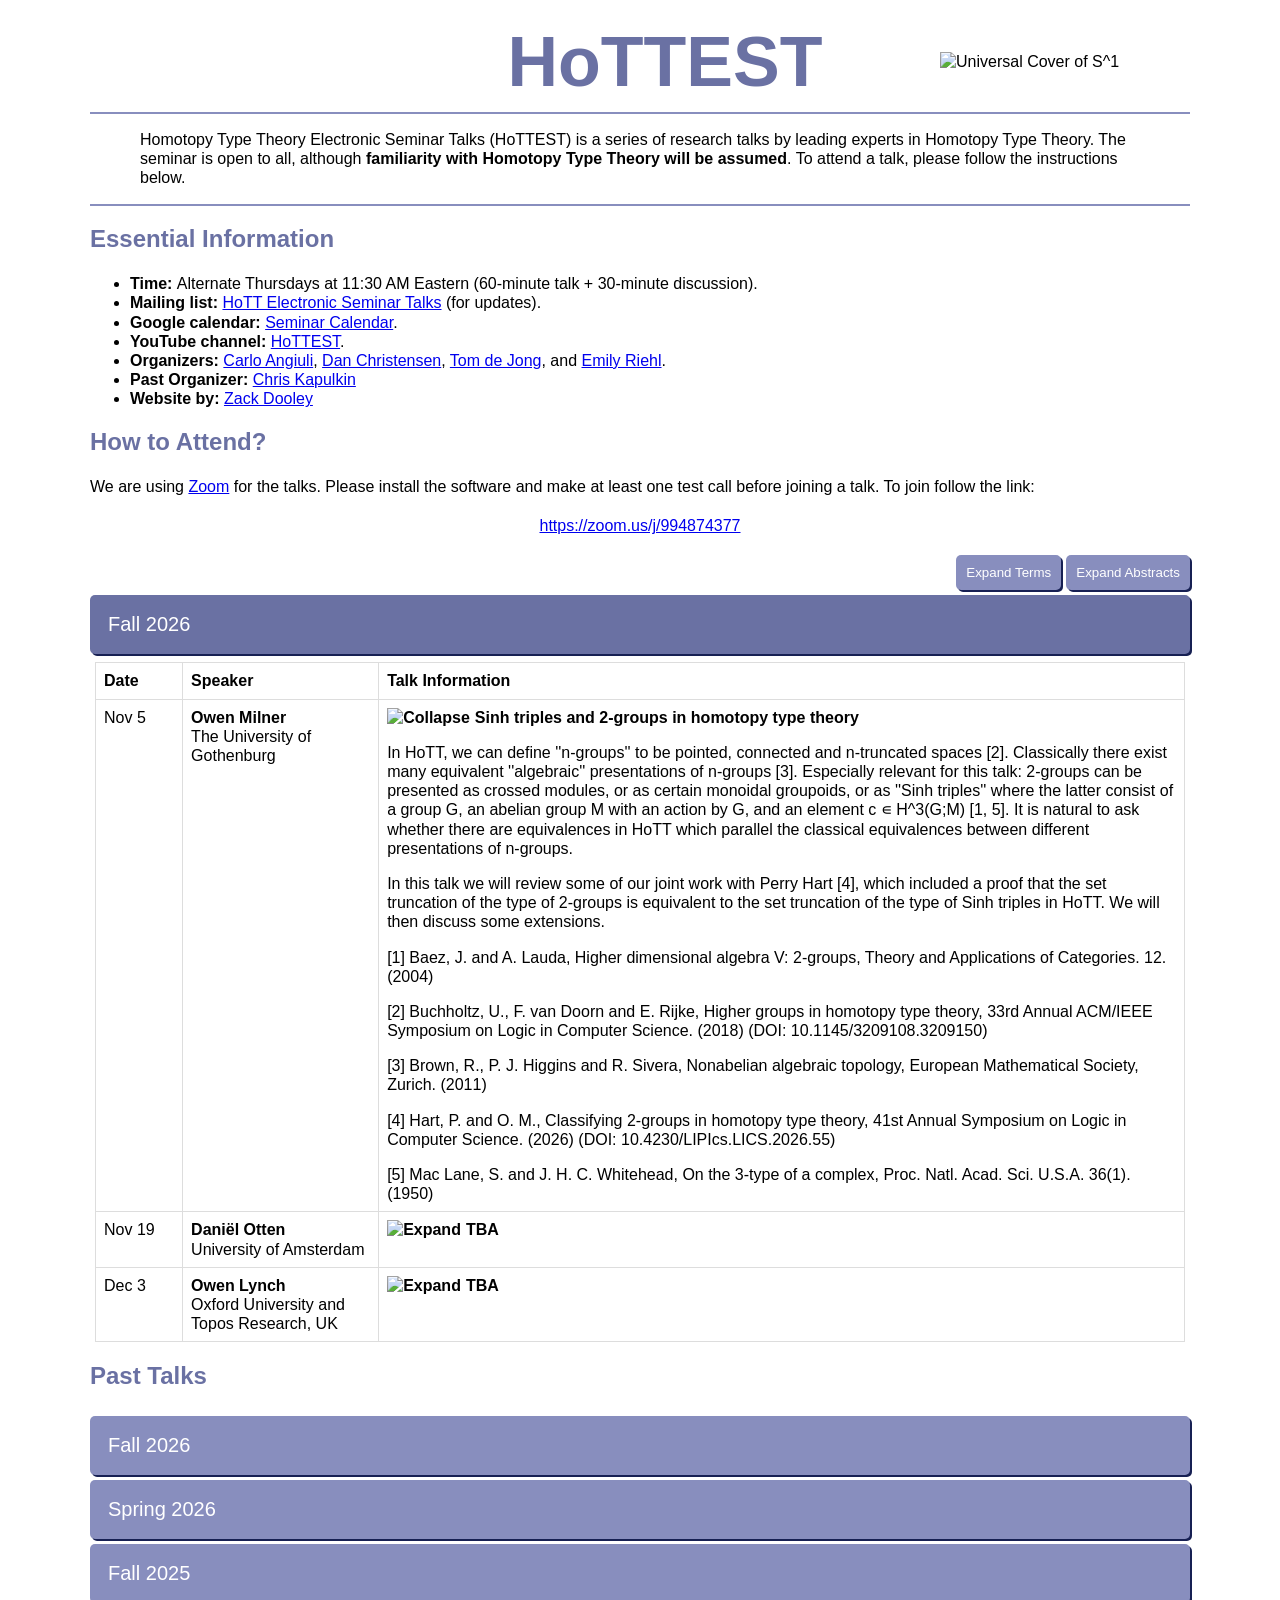
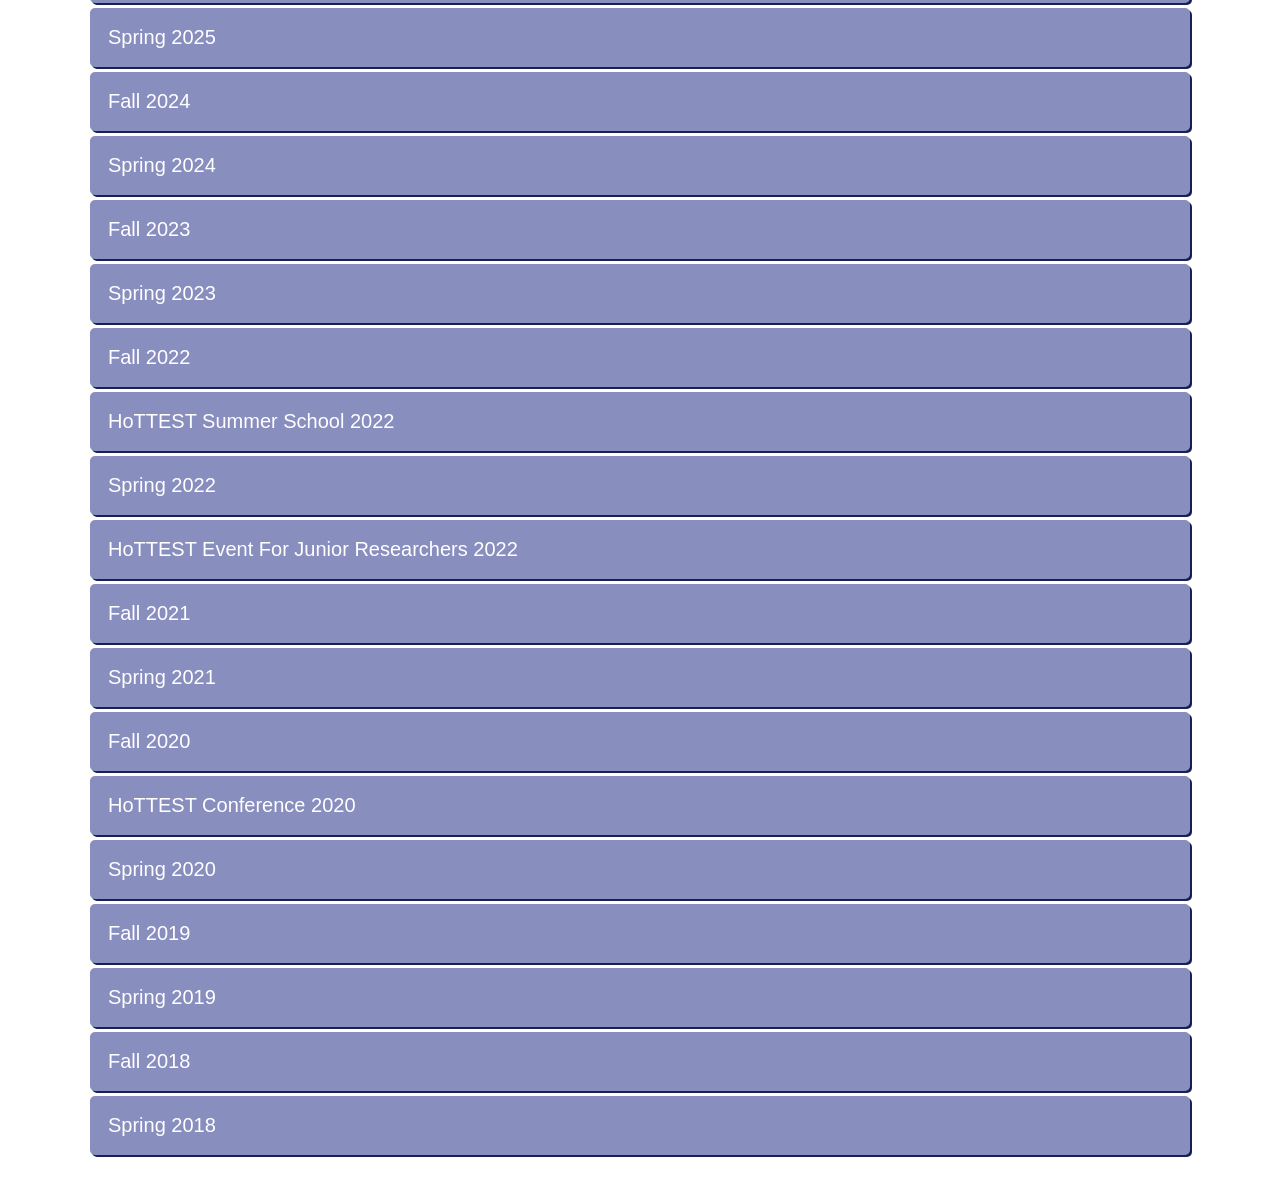
==== commit dfd5137d: "index generator" ====
--- a/index.html
+++ b/index.html
@@ -60,8 +60,16 @@
             <td class="date">Nov 5</td>
             <td class="speaker">Owen Milner<div class="school">The University of Gothenburg</div></td>
             <td>
-              <p class="talk-title">TBA <span class="icons"></span></p>
-              <div class="abstract"></div>
+              <p class="talk-title">Sinh triples and 2-groups in homotopy type theory <span class="icons"></span></p>
+              <div class="abstract">
+                <p>In HoTT, we can define ''n-groups'' to be pointed, connected and n-truncated spaces [2]. Classically there exist many equivalent ''algebraic'' presentations of n-groups [3]. Especially relevant for this talk: 2-groups can be presented as crossed modules, or as certain monoidal groupoids, or as ''Sinh triples'' where the latter consist of a group G, an abelian group M with an action by G, and an element c ∊ H^3(G;M) [1, 5]. It is natural to ask whether there are equivalences in HoTT which parallel the classical equivalences between different presentations of n-groups.</p>
+                <p>In this talk we will review some of our joint work with Perry Hart [4], which included a proof that the set truncation of the type of 2-groups is equivalent to the set truncation of the type of Sinh triples in HoTT. We will then discuss some extensions.</p>
+                <p>[1] Baez, J. and A. Lauda, Higher dimensional algebra V: 2-groups, Theory and Applications of Categories. 12. (2004)</p>
+                <p>[2] Buchholtz, U., F. van Doorn and E. Rijke, Higher groups in homotopy type theory, 33rd Annual ACM/IEEE Symposium on Logic in Computer Science. (2018) (DOI: 10.1145/3209108.3209150)</p>
+                <p>[3] Brown, R., P. J. Higgins and R. Sivera, Nonabelian algebraic topology, European Mathematical Society, Zurich. (2011)</p>
+                <p>[4] Hart, P. and O. M., Classifying 2-groups in homotopy type theory, 41st Annual Symposium on Logic in Computer Science. (2026) (DOI: 10.4230/LIPIcs.LICS.2026.55)</p>
+                <p>[5] Mac Lane, S. and J. H. C. Whitehead, On the 3-type of a complex, Proc. Natl. Acad. Sci. U.S.A. 36(1). (1950)</p>
+              </div>
             </td>
           </tr>
           <tr>
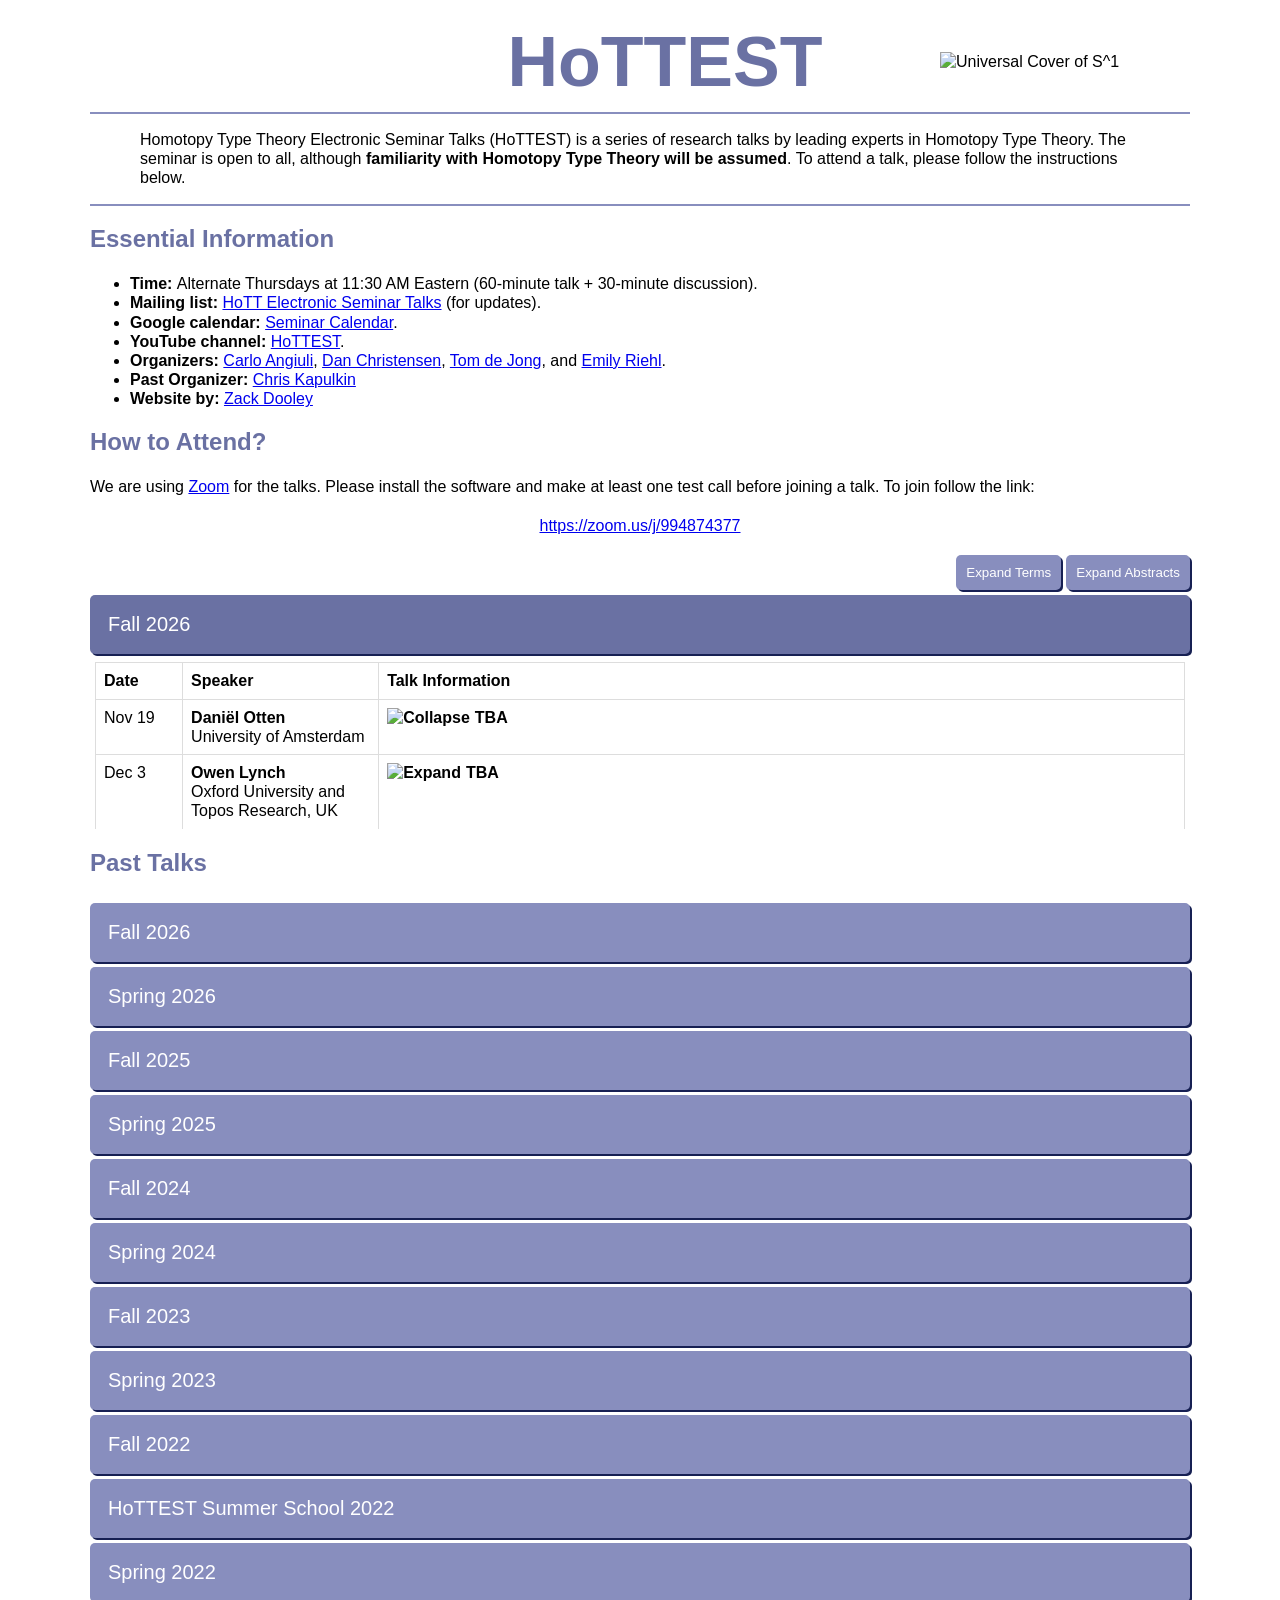
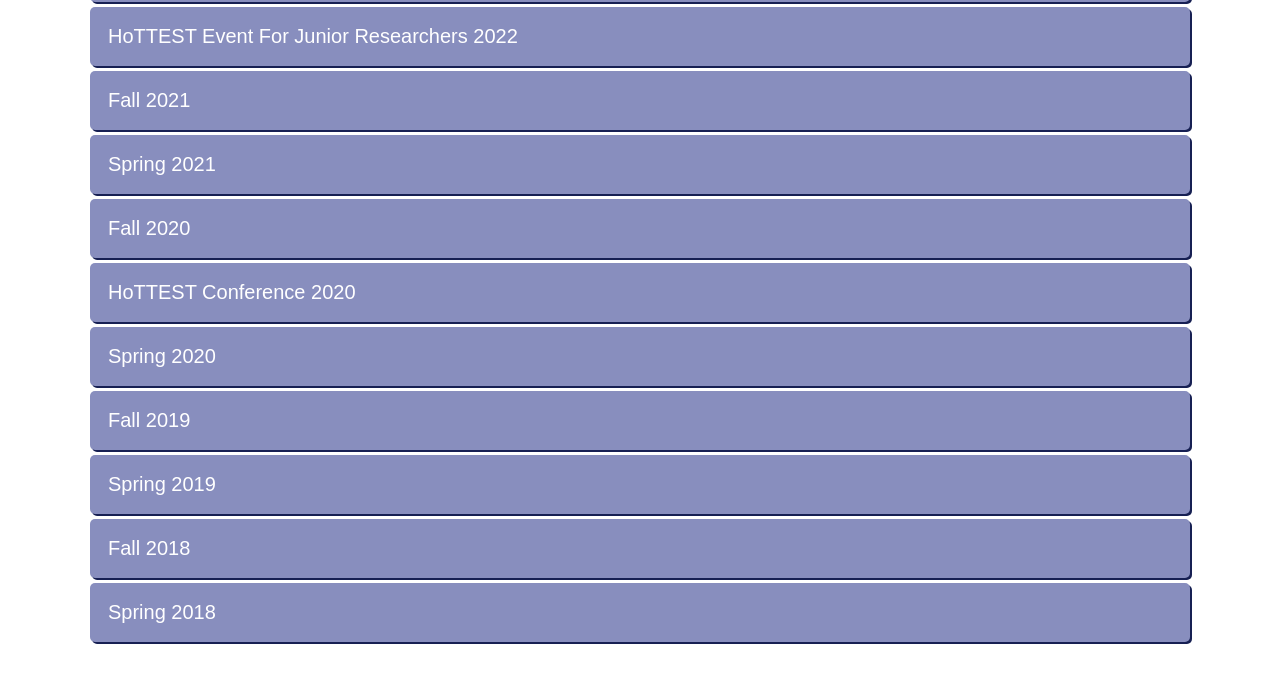
==== commit dbd896e2: "owen's slides" ====
--- a/index.html
+++ b/index.html
@@ -57,10 +57,37 @@
             <th>Talk Information</th>
           </tr>
           <tr>
+            <td class="date">Nov 19</td>
+            <td class="speaker">Daniël Otten<div class="school">University of Amsterdam</div></td>
+            <td>
+              <p class="talk-title">TBA <span class="icons"></span></p>
+              <div class="abstract"></div>
+            </td>
+          </tr>
+          <tr>
+            <td class="date">Dec 3</td>
+            <td class="speaker">Owen Lynch<div class="school">Oxford University and Topos Research, UK</div></td>
+            <td>
+              <p class="talk-title">TBA <span class="icons"></span></p>
+              <div class="abstract"></div>
+            </td>
+          </tr>
+        </table>
+      </div>
+      <h2>Past Talks</h2>
+      <button class="accordion">Fall 2026</button>
+      <div class="panel">
+        <table>
+          <tr>
+            <th>Date</th>
+            <th>Speaker</th>
+            <th>Talk Information</th>
+          </tr>
+          <tr>
             <td class="date">Nov 5</td>
             <td class="speaker">Owen Milner<div class="school">The University of Gothenburg</div></td>
             <td>
-              <p class="talk-title">Sinh triples and 2-groups in homotopy type theory <span class="icons"></span></p>
+              <p class="talk-title">Sinh triples and 2-groups in homotopy type theory <span class="icons"><a href="hottestfiles/Milner-2026-11-05-HoTTEST.pdf"><img src="images/pdf.png" width="20" alt="Slides" /></a></span></p>
               <div class="abstract">
                 <p>In HoTT, we can define ''n-groups'' to be pointed, connected and n-truncated spaces [2]. Classically there exist many equivalent ''algebraic'' presentations of n-groups [3]. Especially relevant for this talk: 2-groups can be presented as crossed modules, or as certain monoidal groupoids, or as ''Sinh triples'' where the latter consist of a group G, an abelian group M with an action by G, and an element c ∊ H^3(G;M) [1, 5]. It is natural to ask whether there are equivalences in HoTT which parallel the classical equivalences between different presentations of n-groups.</p>
                 <p>In this talk we will review some of our joint work with Perry Hart [4], which included a proof that the set truncation of the type of 2-groups is equivalent to the set truncation of the type of Sinh triples in HoTT. We will then discuss some extensions.</p>
@@ -71,33 +98,6 @@
                 <p>[5] Mac Lane, S. and J. H. C. Whitehead, On the 3-type of a complex, Proc. Natl. Acad. Sci. U.S.A. 36(1). (1950)</p>
               </div>
             </td>
-          </tr>
-          <tr>
-            <td class="date">Nov 19</td>
-            <td class="speaker">Daniël Otten<div class="school">University of Amsterdam</div></td>
-            <td>
-              <p class="talk-title">TBA <span class="icons"></span></p>
-              <div class="abstract"></div>
-            </td>
-          </tr>
-          <tr>
-            <td class="date">Dec 3</td>
-            <td class="speaker">Owen Lynch<div class="school">Oxford University and Topos Research, UK</div></td>
-            <td>
-              <p class="talk-title">TBA <span class="icons"></span></p>
-              <div class="abstract"></div>
-            </td>
-          </tr>
-        </table>
-      </div>
-      <h2>Past Talks</h2>
-      <button class="accordion">Fall 2026</button>
-      <div class="panel">
-        <table>
-          <tr>
-            <th>Date</th>
-            <th>Speaker</th>
-            <th>Talk Information</th>
           </tr>
           <tr>
             <td class="date">Oct 22</td>
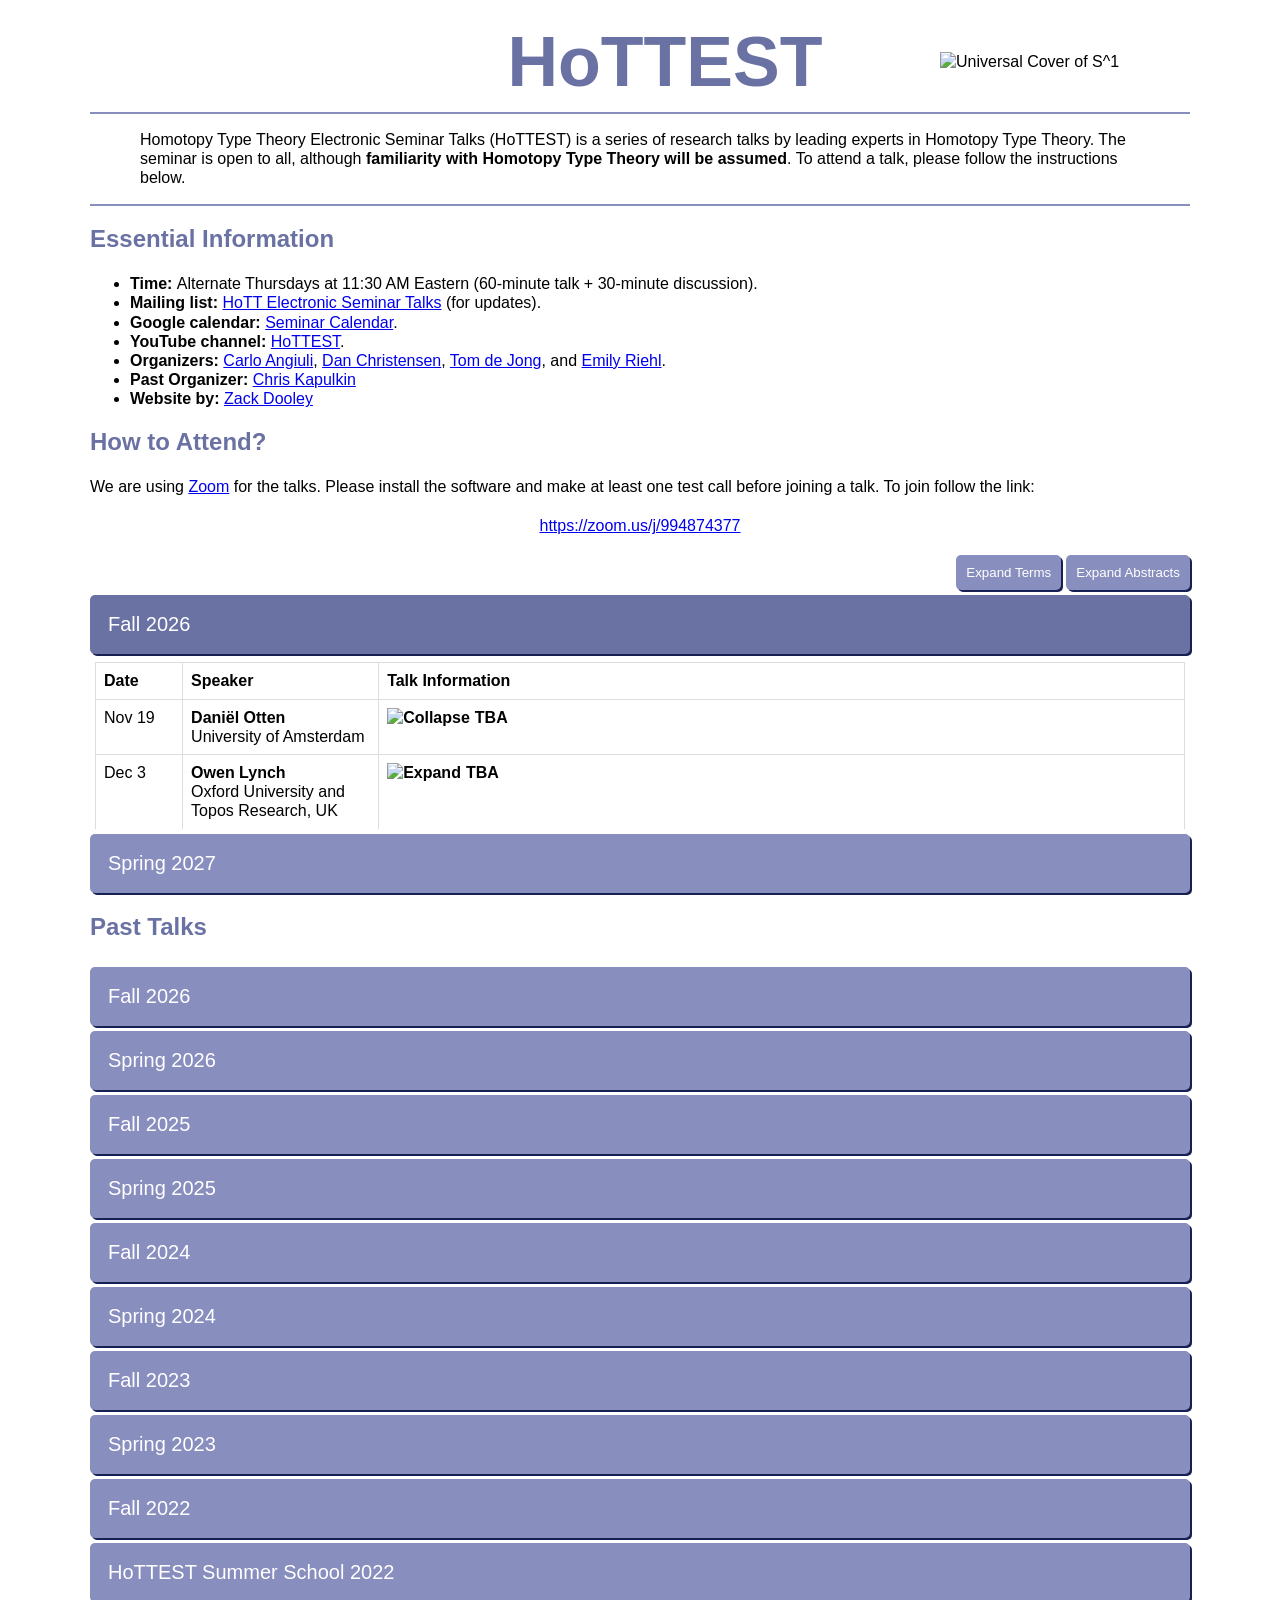
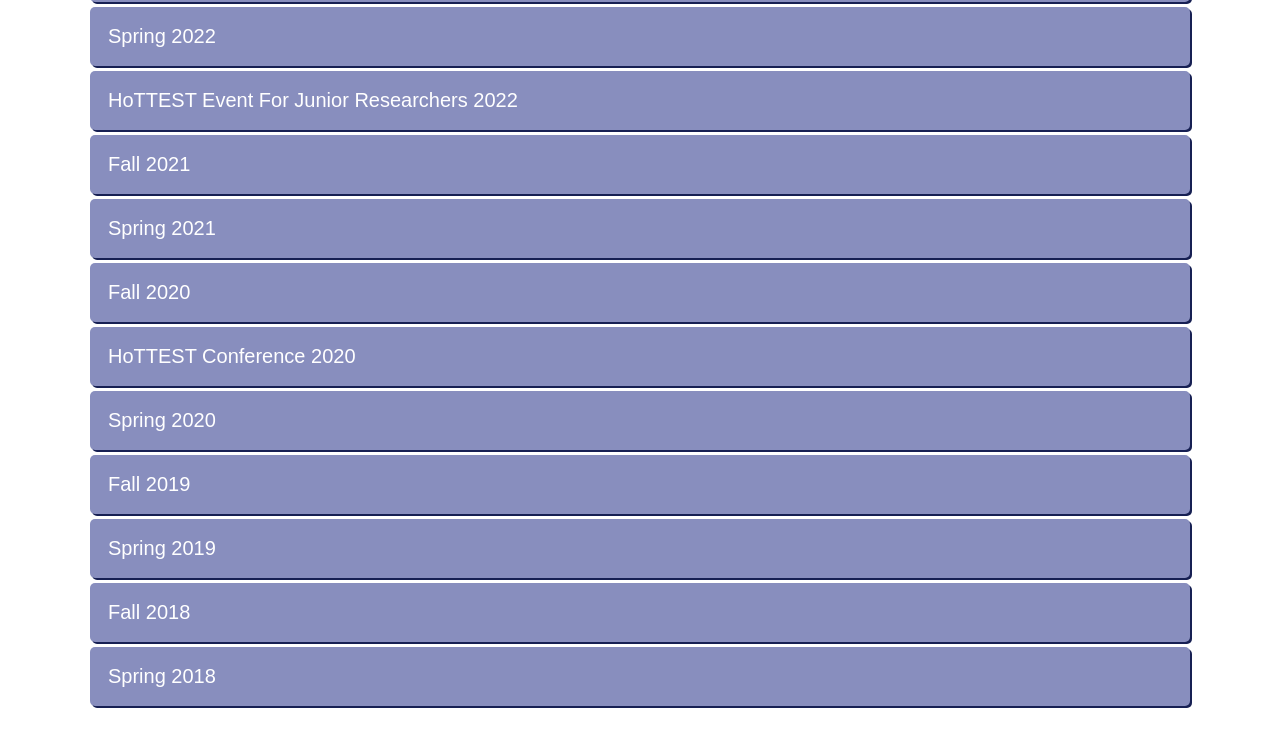
==== commit 412c23e8: "Generate all Spring 2027 info" ====
--- a/index.html
+++ b/index.html
@@ -74,6 +74,64 @@
           </tr>
         </table>
       </div>
+      <button class="accordion">Spring 2027</button>
+      <div class="panel">
+        <table>
+          <tr>
+            <th>Date</th>
+            <th>Speaker</th>
+            <th>Talk Information</th>
+          </tr>
+          <tr>
+            <td class="date">Feb 4</td>
+            <td class="speaker">Thierry Coquand<div class="school">University of Gothenburg</div></td>
+            <td>
+              <p class="talk-title">TBA <span class="icons"></span></p>
+              <div class="abstract"></div>
+            </td>
+          </tr>
+          <tr>
+            <td class="date">Feb 18</td>
+            <td class="speaker">Hugo Moeneclaey<div class="school">University of Gothenburg</div></td>
+            <td>
+              <p class="talk-title">TBA <span class="icons"></span></p>
+              <div class="abstract"></div>
+            </td>
+          </tr>
+          <tr>
+            <td class="date">Mar 4</td>
+            <td class="speaker">Sam Speight<div class="school">Ben-Gurion University</div></td>
+            <td>
+              <p class="talk-title">TBA <span class="icons"></span></p>
+              <div class="abstract"></div>
+            </td>
+          </tr>
+          <tr>
+            <td class="date">Mar 18</td>
+            <td class="speaker">David Gepner<div class="school">Johns Hopkins University</div></td>
+            <td>
+              <p class="talk-title">TBA <span class="icons"></span></p>
+              <div class="abstract"></div>
+            </td>
+          </tr>
+          <tr>
+            <td class="date">Apr 1</td>
+            <td class="speaker">Loïc Pujet<div class="school">University of Strasbourg</div></td>
+            <td>
+              <p class="talk-title">TBA <span class="icons"></span></p>
+              <div class="abstract"></div>
+            </td>
+          </tr>
+          <tr>
+            <td class="date">Apr 15</td>
+            <td class="speaker">Evan Cavallo<div class="school">University of Gothenburg</div></td>
+            <td>
+              <p class="talk-title">TBA <span class="icons"></span></p>
+              <div class="abstract"></div>
+            </td>
+          </tr>
+        </table>
+      </div>
       <h2>Past Talks</h2>
       <button class="accordion">Fall 2026</button>
       <div class="panel">
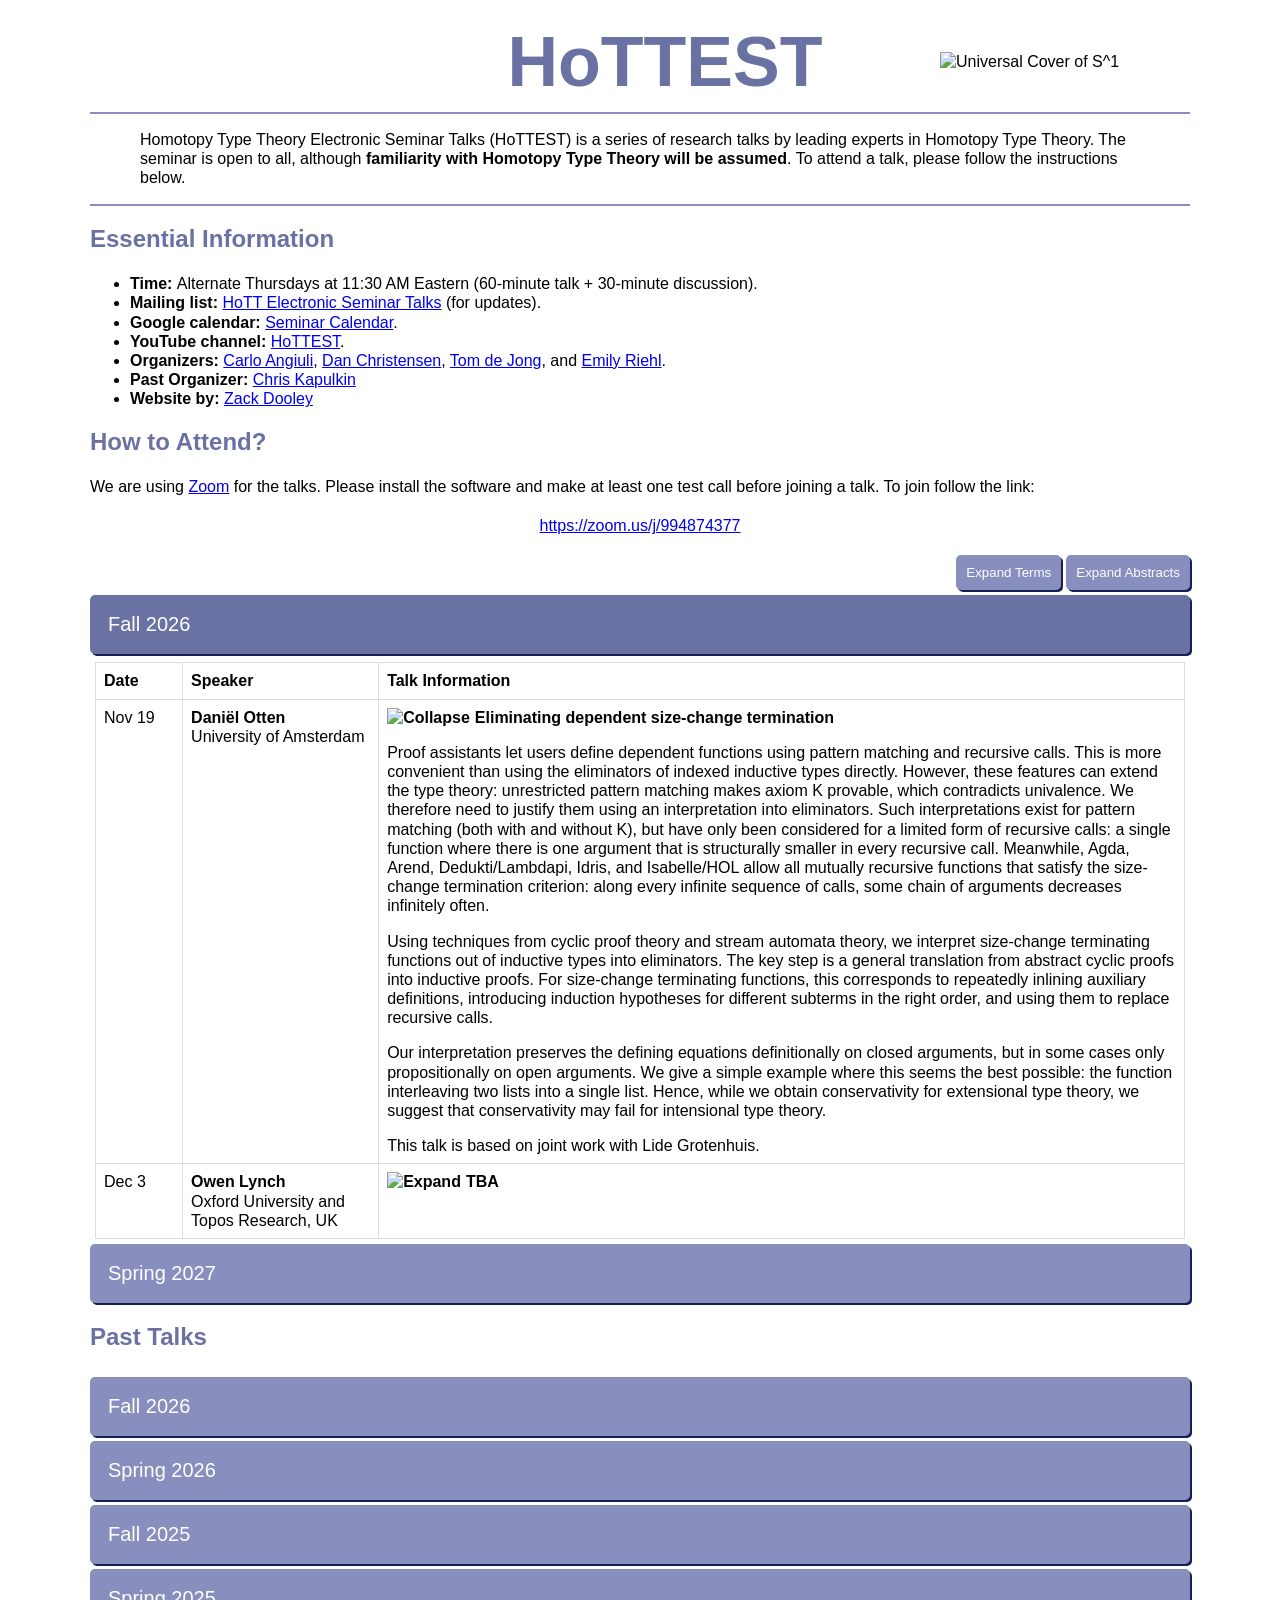
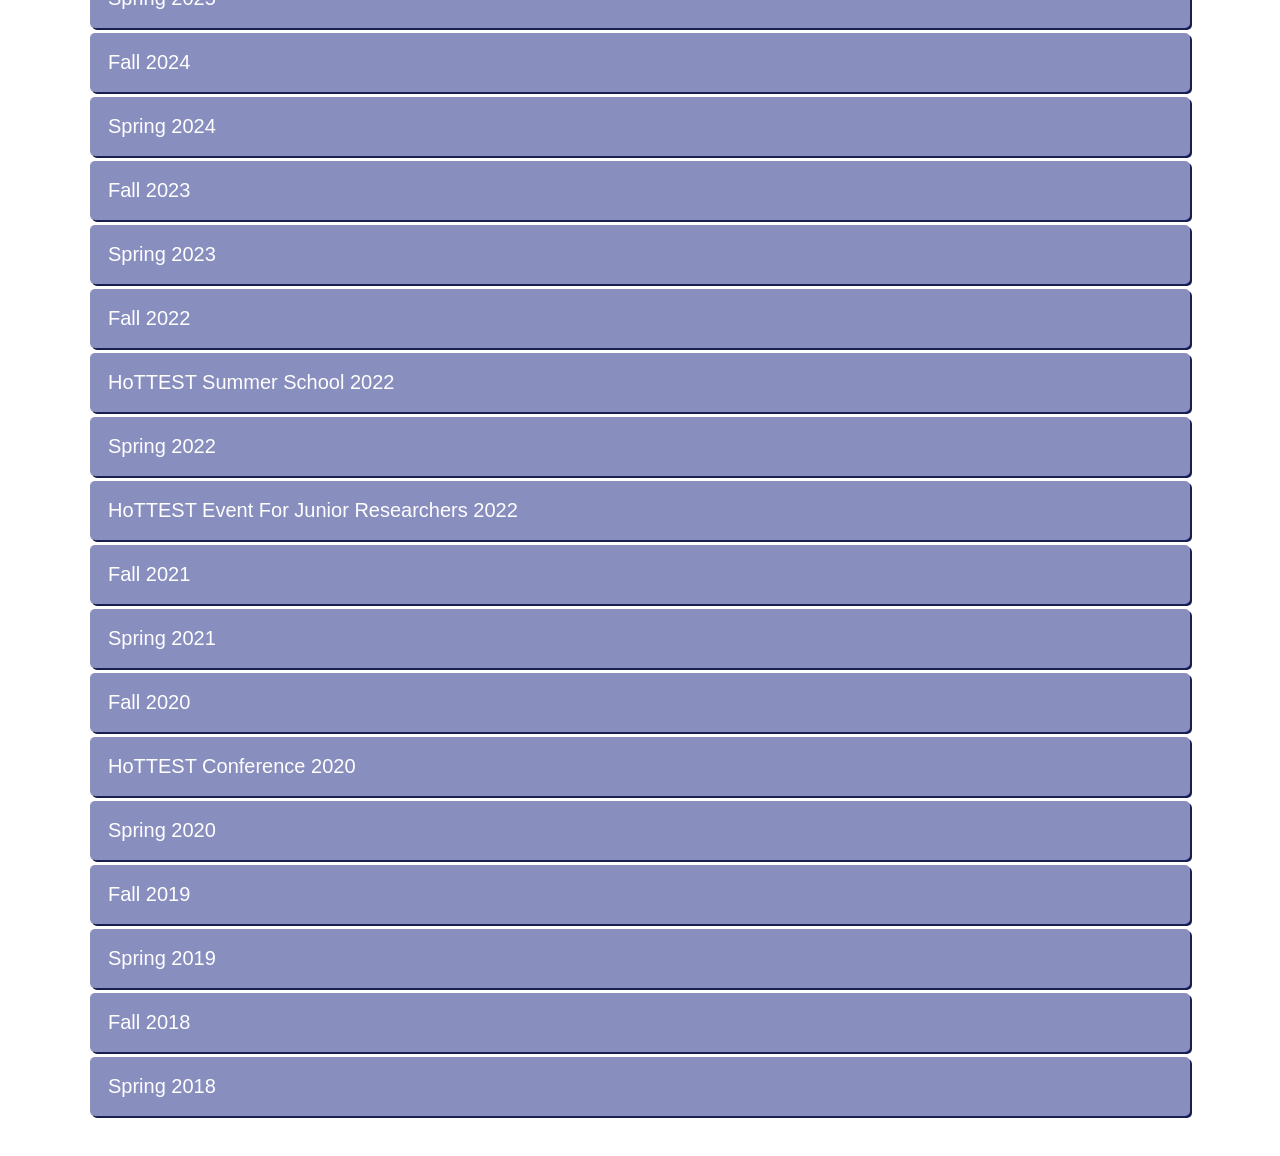
==== commit beaf321c: "Title & abstract for Daniël Otten" ====
--- a/index.html
+++ b/index.html
@@ -60,8 +60,13 @@
             <td class="date">Nov 19</td>
             <td class="speaker">Daniël Otten<div class="school">University of Amsterdam</div></td>
             <td>
-              <p class="talk-title">TBA <span class="icons"></span></p>
-              <div class="abstract"></div>
+              <p class="talk-title">Eliminating dependent size-change termination <span class="icons"></span></p>
+              <div class="abstract">
+                <p>Proof assistants let users define dependent functions using pattern matching and recursive calls. This is more convenient than using the eliminators of indexed inductive types directly. However, these features can extend the type theory: unrestricted pattern matching makes axiom K provable, which contradicts univalence. We therefore need to justify them using an interpretation into eliminators. Such interpretations exist for pattern matching (both with and without K), but have only been considered for a limited form of recursive calls: a single function where there is one argument that is structurally smaller in every recursive call. Meanwhile, Agda, Arend, Dedukti/Lambdapi, Idris, and Isabelle/HOL allow all mutually recursive functions that satisfy the size-change termination criterion: along every infinite sequence of calls, some chain of arguments decreases infinitely often.</p>
+                <p>Using techniques from cyclic proof theory and stream automata theory, we interpret size-change terminating functions out of inductive types into eliminators. The key step is a general translation from abstract cyclic proofs into inductive proofs. For size-change terminating functions, this corresponds to repeatedly inlining auxiliary definitions, introducing induction hypotheses for different subterms in the right order, and using them to replace recursive calls.</p>
+                <p>Our interpretation preserves the defining equations definitionally on closed arguments, but in some cases only propositionally on open arguments. We give a simple example where this seems the best possible: the function interleaving two lists into a single list. Hence, while we obtain conservativity for extensional type theory, we suggest that conservativity may fail for intensional type theory.</p>
+                <p>This talk is based on joint work with Lide Grotenhuis.</p>
+              </div>
             </td>
           </tr>
           <tr>
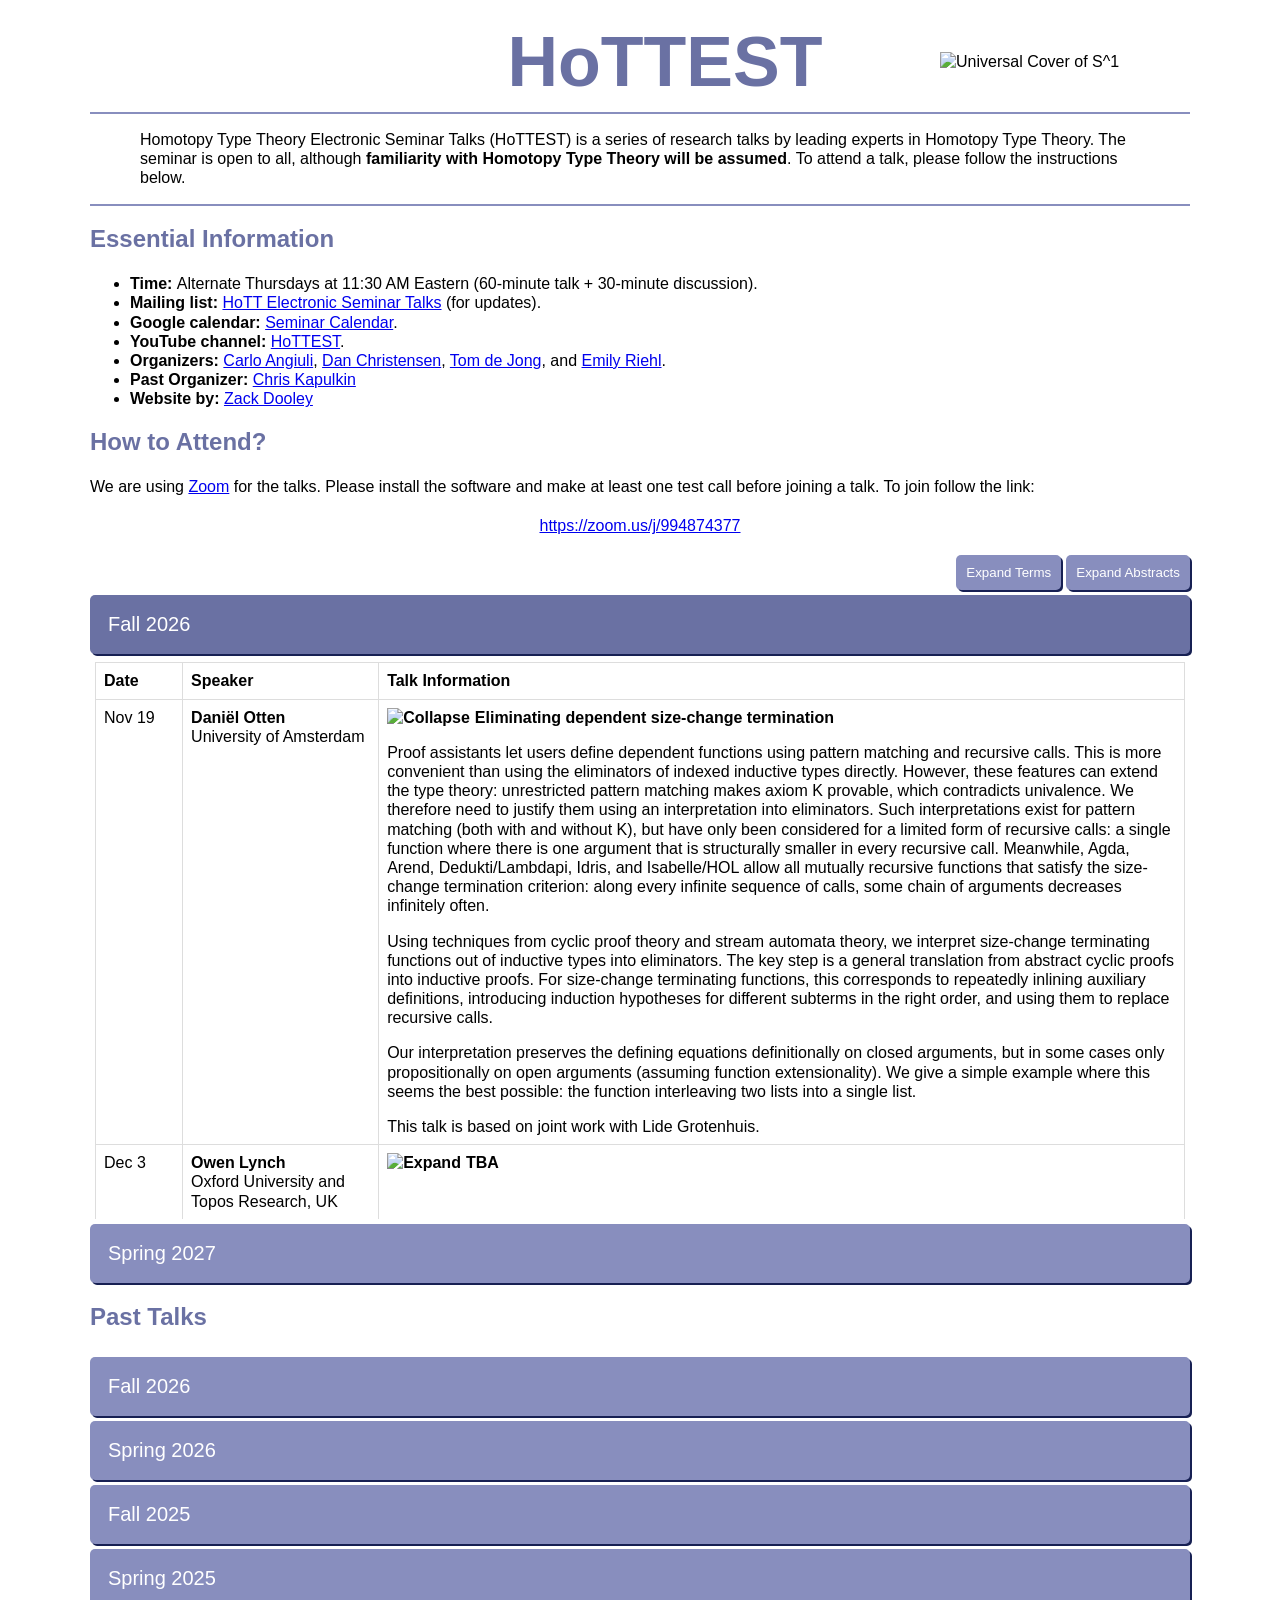
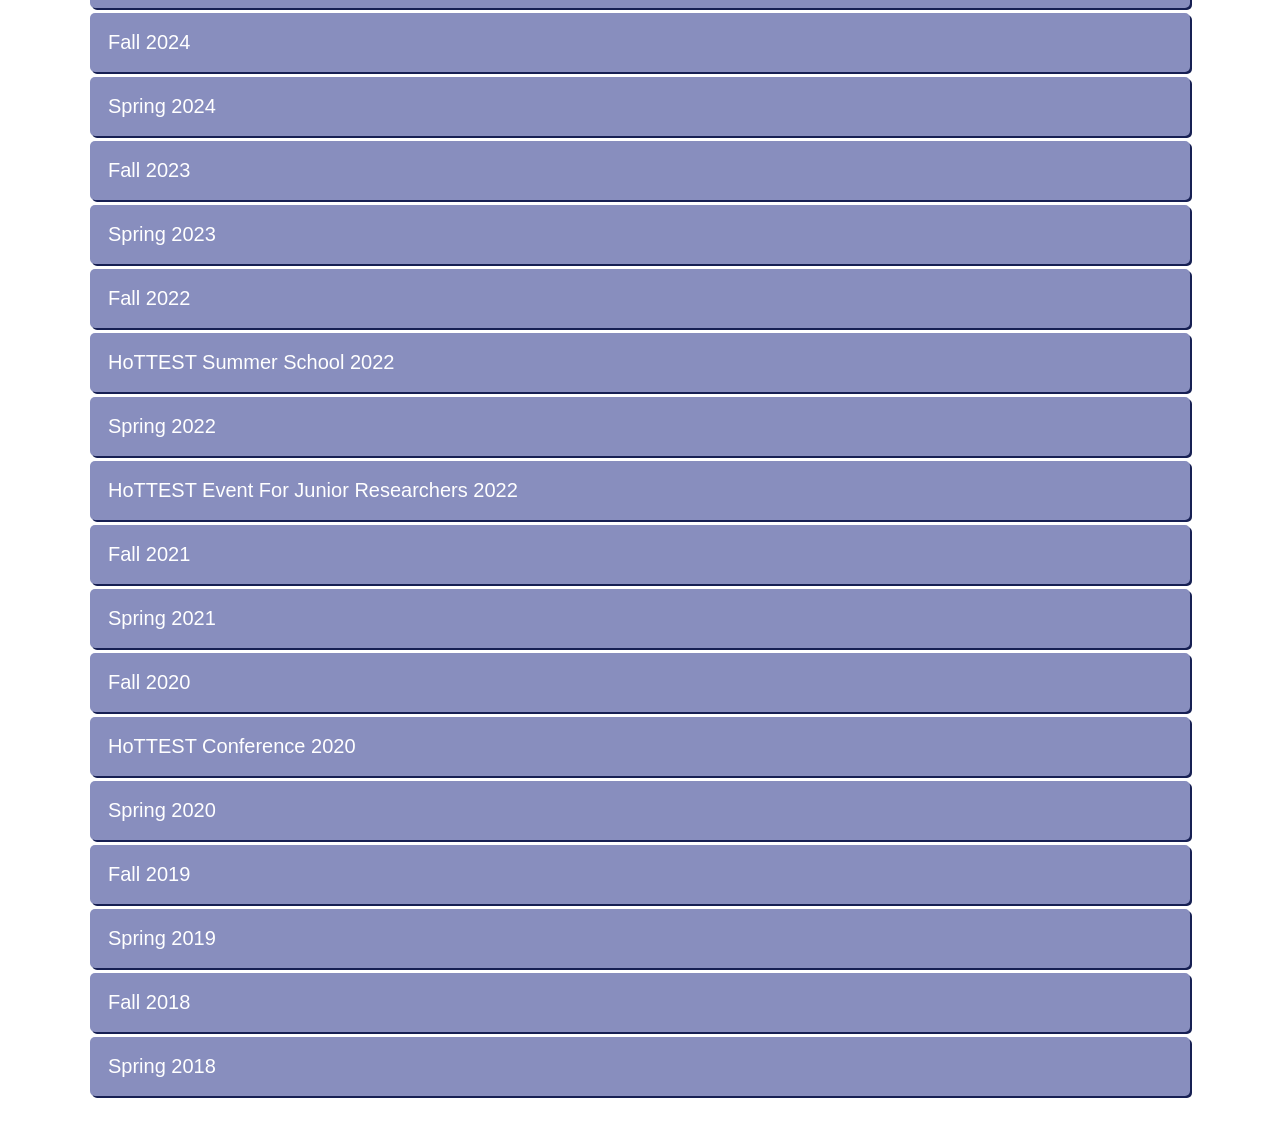
==== commit 2ebc88f8: "Update Daniël Otten's abstract" ====
--- a/index.html
+++ b/index.html
@@ -64,7 +64,7 @@
               <div class="abstract">
                 <p>Proof assistants let users define dependent functions using pattern matching and recursive calls. This is more convenient than using the eliminators of indexed inductive types directly. However, these features can extend the type theory: unrestricted pattern matching makes axiom K provable, which contradicts univalence. We therefore need to justify them using an interpretation into eliminators. Such interpretations exist for pattern matching (both with and without K), but have only been considered for a limited form of recursive calls: a single function where there is one argument that is structurally smaller in every recursive call. Meanwhile, Agda, Arend, Dedukti/Lambdapi, Idris, and Isabelle/HOL allow all mutually recursive functions that satisfy the size-change termination criterion: along every infinite sequence of calls, some chain of arguments decreases infinitely often.</p>
                 <p>Using techniques from cyclic proof theory and stream automata theory, we interpret size-change terminating functions out of inductive types into eliminators. The key step is a general translation from abstract cyclic proofs into inductive proofs. For size-change terminating functions, this corresponds to repeatedly inlining auxiliary definitions, introducing induction hypotheses for different subterms in the right order, and using them to replace recursive calls.</p>
-                <p>Our interpretation preserves the defining equations definitionally on closed arguments, but in some cases only propositionally on open arguments. We give a simple example where this seems the best possible: the function interleaving two lists into a single list. Hence, while we obtain conservativity for extensional type theory, we suggest that conservativity may fail for intensional type theory.</p>
+                <p>Our interpretation preserves the defining equations definitionally on closed arguments, but in some cases only propositionally on open arguments (assuming function extensionality). We give a simple example where this seems the best possible: the function interleaving two lists into a single list.</p>
                 <p>This talk is based on joint work with Lide Grotenhuis.</p>
               </div>
             </td>
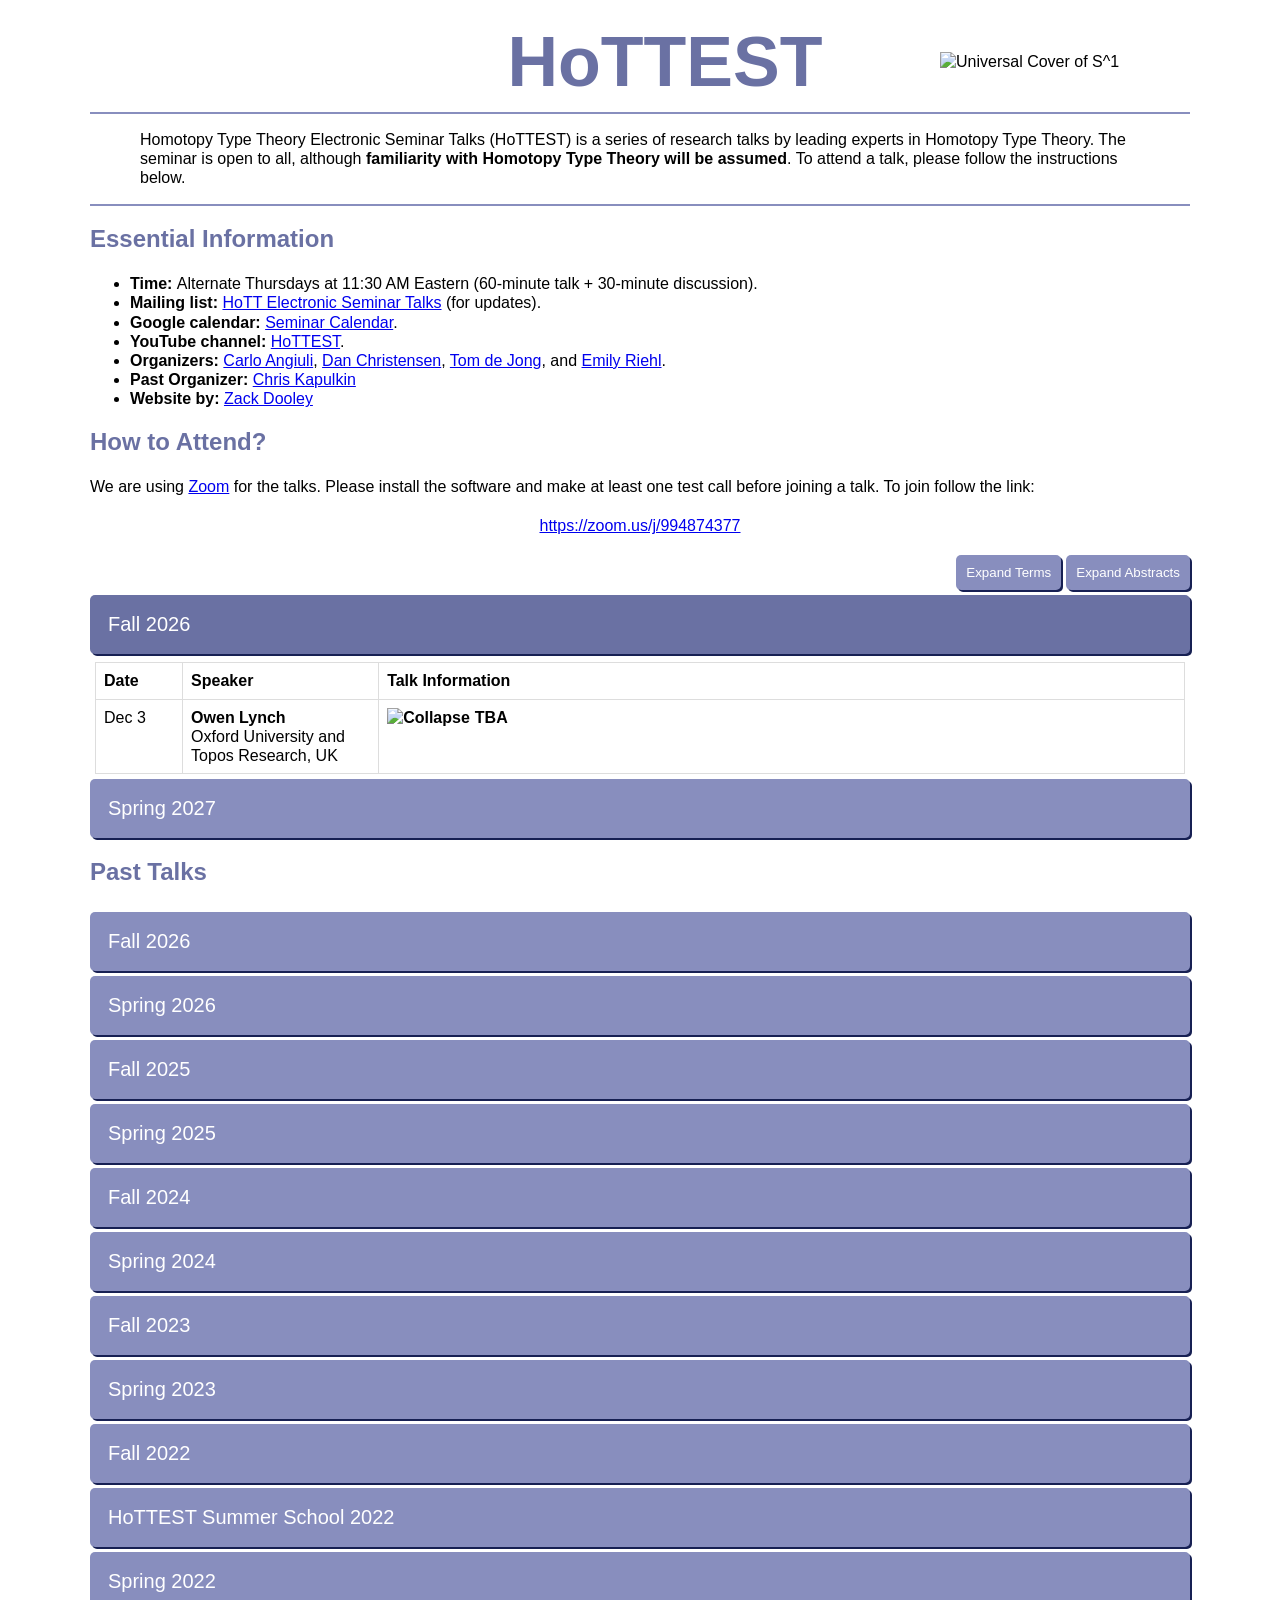
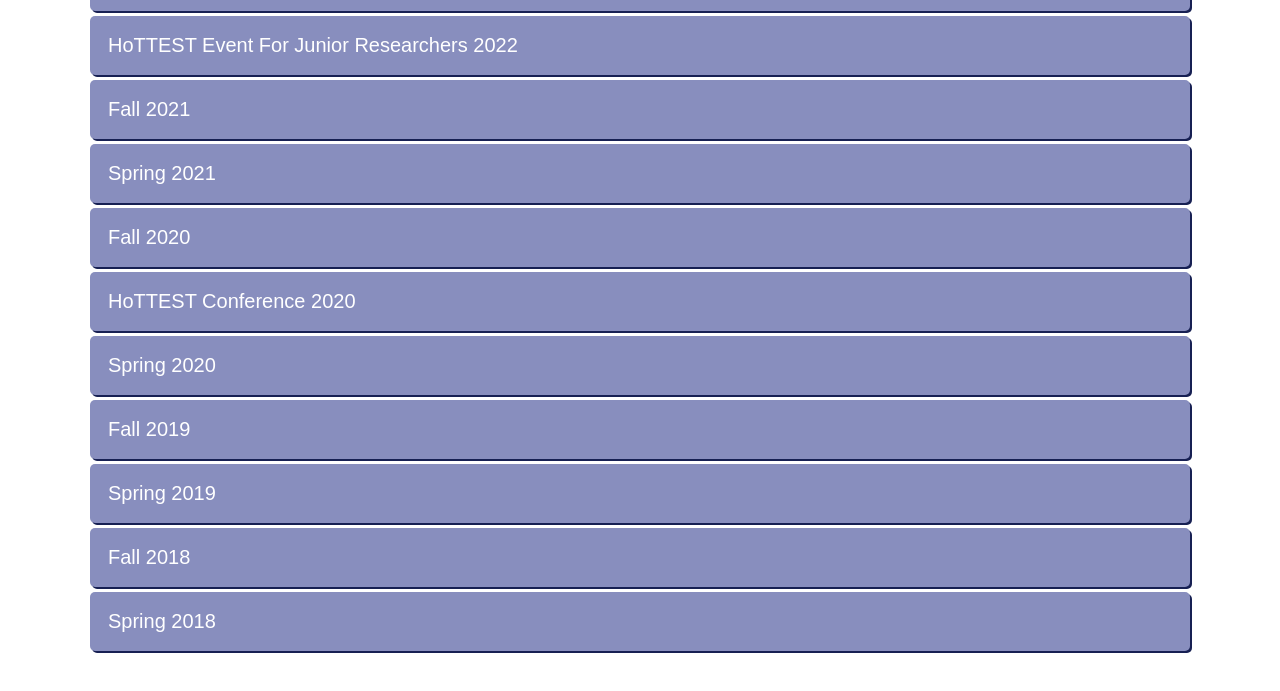
==== commit b4c2b9d7: "Add Otten Youtube link" ====
--- a/index.html
+++ b/index.html
@@ -57,10 +57,87 @@
             <th>Talk Information</th>
           </tr>
           <tr>
+            <td class="date">Dec 3</td>
+            <td class="speaker">Owen Lynch<div class="school">Oxford University and Topos Research, UK</div></td>
+            <td>
+              <p class="talk-title">TBA <span class="icons"></span></p>
+              <div class="abstract"></div>
+            </td>
+          </tr>
+        </table>
+      </div>
+      <button class="accordion">Spring 2027</button>
+      <div class="panel">
+        <table>
+          <tr>
+            <th>Date</th>
+            <th>Speaker</th>
+            <th>Talk Information</th>
+          </tr>
+          <tr>
+            <td class="date">Feb 4</td>
+            <td class="speaker">Thierry Coquand<div class="school">University of Gothenburg</div></td>
+            <td>
+              <p class="talk-title">TBA <span class="icons"></span></p>
+              <div class="abstract"></div>
+            </td>
+          </tr>
+          <tr>
+            <td class="date">Feb 18</td>
+            <td class="speaker">Hugo Moeneclaey<div class="school">University of Gothenburg</div></td>
+            <td>
+              <p class="talk-title">TBA <span class="icons"></span></p>
+              <div class="abstract"></div>
+            </td>
+          </tr>
+          <tr>
+            <td class="date">Mar 4</td>
+            <td class="speaker">Sam Speight<div class="school">Ben-Gurion University</div></td>
+            <td>
+              <p class="talk-title">TBA <span class="icons"></span></p>
+              <div class="abstract"></div>
+            </td>
+          </tr>
+          <tr>
+            <td class="date">Mar 18</td>
+            <td class="speaker">David Gepner<div class="school">Johns Hopkins University</div></td>
+            <td>
+              <p class="talk-title">TBA <span class="icons"></span></p>
+              <div class="abstract"></div>
+            </td>
+          </tr>
+          <tr>
+            <td class="date">Apr 1</td>
+            <td class="speaker">Loïc Pujet<div class="school">University of Strasbourg</div></td>
+            <td>
+              <p class="talk-title">TBA <span class="icons"></span></p>
+              <div class="abstract"></div>
+            </td>
+          </tr>
+          <tr>
+            <td class="date">Apr 15</td>
+            <td class="speaker">Evan Cavallo<div class="school">University of Gothenburg</div></td>
+            <td>
+              <p class="talk-title">TBA <span class="icons"></span></p>
+              <div class="abstract"></div>
+            </td>
+          </tr>
+        </table>
+      </div>
+      <h2>Past Talks</h2>
+      <button class="accordion">Fall 2026</button>
+      <div class="panel">
+        <table>
+          <tr>
+            <th>Date</th>
+            <th>Speaker</th>
+            <th>Talk Information</th>
+          </tr>
+          <tr>
             <td class="date">Nov 19</td>
             <td class="speaker">Daniël Otten<div class="school">University of Amsterdam</div></td>
             <td>
-              <p class="talk-title">Eliminating dependent size-change termination <span class="icons"></span></p>
+              <p class="talk-title">Eliminating dependent size-change termination <span class="icons"><a href="https://youtu.be/wCx7D8IqQgw"><img src="images/youtube.webp" width="20" alt="YouTube video" /></a></span></p>
               <div class="abstract">
                 <p>Proof assistants let users define dependent functions using pattern matching and recursive calls. This is more convenient than using the eliminators of indexed inductive types directly. However, these features can extend the type theory: unrestricted pattern matching makes axiom K provable, which contradicts univalence. We therefore need to justify them using an interpretation into eliminators. Such interpretations exist for pattern matching (both with and without K), but have only been considered for a limited form of recursive calls: a single function where there is one argument that is structurally smaller in every recursive call. Meanwhile, Agda, Arend, Dedukti/Lambdapi, Idris, and Isabelle/HOL allow all mutually recursive functions that satisfy the size-change termination criterion: along every infinite sequence of calls, some chain of arguments decreases infinitely often.</p>
                 <p>Using techniques from cyclic proof theory and stream automata theory, we interpret size-change terminating functions out of inductive types into eliminators. The key step is a general translation from abstract cyclic proofs into inductive proofs. For size-change terminating functions, this corresponds to repeatedly inlining auxiliary definitions, introducing induction hypotheses for different subterms in the right order, and using them to replace recursive calls.</p>
@@ -68,83 +145,6 @@
                 <p>This talk is based on joint work with Lide Grotenhuis.</p>
               </div>
             </td>
-          </tr>
-          <tr>
-            <td class="date">Dec 3</td>
-            <td class="speaker">Owen Lynch<div class="school">Oxford University and Topos Research, UK</div></td>
-            <td>
-              <p class="talk-title">TBA <span class="icons"></span></p>
-              <div class="abstract"></div>
-            </td>
-          </tr>
-        </table>
-      </div>
-      <button class="accordion">Spring 2027</button>
-      <div class="panel">
-        <table>
-          <tr>
-            <th>Date</th>
-            <th>Speaker</th>
-            <th>Talk Information</th>
-          </tr>
-          <tr>
-            <td class="date">Feb 4</td>
-            <td class="speaker">Thierry Coquand<div class="school">University of Gothenburg</div></td>
-            <td>
-              <p class="talk-title">TBA <span class="icons"></span></p>
-              <div class="abstract"></div>
-            </td>
-          </tr>
-          <tr>
-            <td class="date">Feb 18</td>
-            <td class="speaker">Hugo Moeneclaey<div class="school">University of Gothenburg</div></td>
-            <td>
-              <p class="talk-title">TBA <span class="icons"></span></p>
-              <div class="abstract"></div>
-            </td>
-          </tr>
-          <tr>
-            <td class="date">Mar 4</td>
-            <td class="speaker">Sam Speight<div class="school">Ben-Gurion University</div></td>
-            <td>
-              <p class="talk-title">TBA <span class="icons"></span></p>
-              <div class="abstract"></div>
-            </td>
-          </tr>
-          <tr>
-            <td class="date">Mar 18</td>
-            <td class="speaker">David Gepner<div class="school">Johns Hopkins University</div></td>
-            <td>
-              <p class="talk-title">TBA <span class="icons"></span></p>
-              <div class="abstract"></div>
-            </td>
-          </tr>
-          <tr>
-            <td class="date">Apr 1</td>
-            <td class="speaker">Loïc Pujet<div class="school">University of Strasbourg</div></td>
-            <td>
-              <p class="talk-title">TBA <span class="icons"></span></p>
-              <div class="abstract"></div>
-            </td>
-          </tr>
-          <tr>
-            <td class="date">Apr 15</td>
-            <td class="speaker">Evan Cavallo<div class="school">University of Gothenburg</div></td>
-            <td>
-              <p class="talk-title">TBA <span class="icons"></span></p>
-              <div class="abstract"></div>
-            </td>
-          </tr>
-        </table>
-      </div>
-      <h2>Past Talks</h2>
-      <button class="accordion">Fall 2026</button>
-      <div class="panel">
-        <table>
-          <tr>
-            <th>Date</th>
-            <th>Speaker</th>
-            <th>Talk Information</th>
           </tr>
           <tr>
             <td class="date">Nov 5</td>
